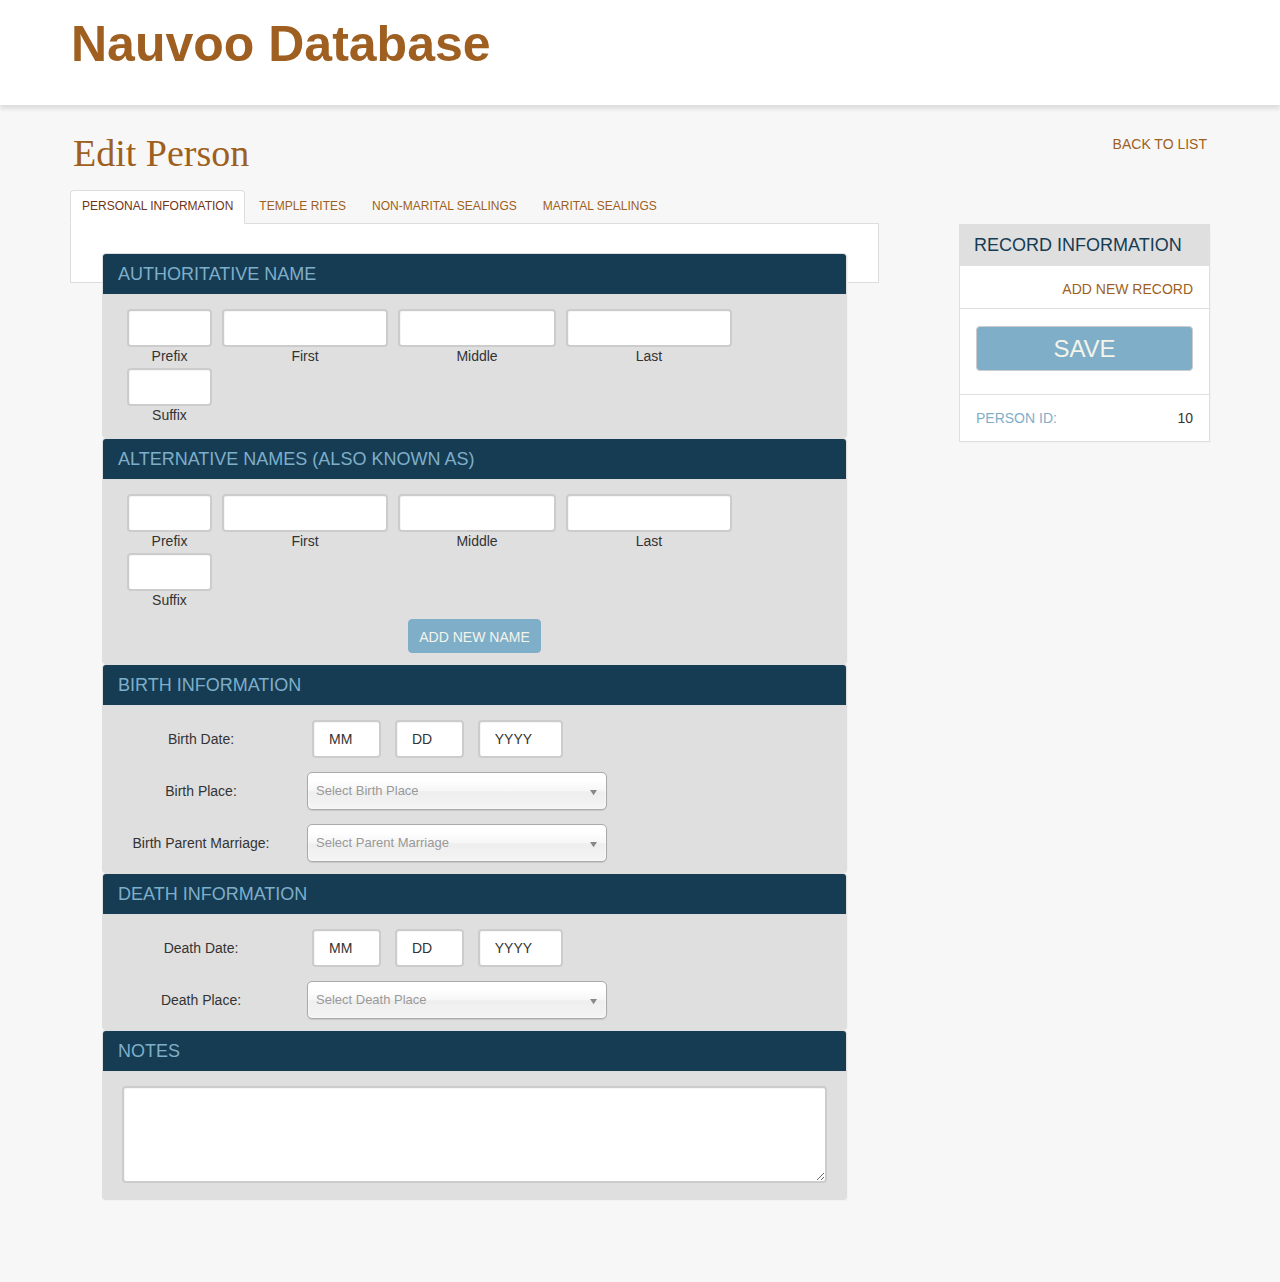
==== prototype/data_entry/index.html @ eecdfeda "Features and Housekeeping" ====
<!DOCTYPE html>
<html>
<head>
    <title>Nauvoo - Edit Entry</title>
	<meta http-equiv="Content-Type" content="text/html; charset=utf-8">
	<meta name="viewport" content="width=device-width, initial-scale=1.0">
	<link href="css/bootstrap.css" rel="stylesheet" media="screen">
	<link href="css/form.css" rel="stylesheet" media="screen">
	<link href="css/jquery.fancybox.css" rel="stylesheet" media="screen">
	<link rel="stylesheet" type="text/css" href="css/styles.css" media="all">
</head>
<body>
    <div id="wrapper">
		<header>
			<div class="container">
                <strong class="logo"><a href="/">Nauvoo Database</a></strong>
			</div><!-- container -->
		</header><!-- header -->
		<div class="main-area container">
			<div class="page-header page-header-01">
				<div class="frame">
					<div class="clearfix">
						<a href="#" class="back-link">Back to List</a>
					</div>
				</div><!-- frame -->
				<h1>Edit Person</h1>
			</div><!-- page-header -->
			<div class="alert alert-01 alert-success" style="display: none">
				<p>Successfully saved!</p>
			</div><!-- end alert -->
			<div class="clearfix">
				<form id="nauvoo_form" action="#">
                    <fieldset>
                        <!-- This is the sidebar -->
						<aside id="aside">
							<h2 class="visible-md visible-lg">Record Information</h2>
							<div class="box">
								<a href="#" data-toggle="modal" data-target="#add-new" class="add-new">Add New record</a>
							</div><!-- box -->
							<div class="box">
								<button id="button-record-save" class="btn btn-success btn-save ie-fix"><span>Save</span></button>
							</div><!-- box -->
							<div class="details-bar">
								<a href="#" data-toggle="dropdown" class="open-close"></a>
								<div class="drop dropdown-menu" role="menu">
									<div class="info-box">
										<dl>
                                            <dt class="visible-md visible-lg">Person ID:</dt><dd class="visible-md visible-lg">10</dd>
										</dl>
									</div><!-- info-box -->
								</div>
							</div><!-- details-bar -->
						</aside><!-- aside -->
						<section class="tabs">
							<ul class="nav nav-tabs">
                                <li class="active"><a href="#tab-01" data-toggle="tab">Personal Information</a></li>
								<li><a href="#tab-02" data-toggle="tab">Temple Rites</a></li>
								<li><a href="#tab-03" data-toggle="tab">Non-Marital Sealings</a></li>
								<li><a href="#tab-04" data-toggle="tab">Marital Sealings</a></li>
							</ul><!-- nav-tabs -->
                            <div class="tab-content">
                                <!-- Personal Information -->
								<div class="tab-pane active" id="tab-01">
									<section class="section">
										<div class="heading">
											<h2>Authoritative Name</h2>
										</div>
										<div class="form-area">
											<div class="row-area">
                                                    <input type="hidden" class="form-control" value="" id="1nameid" name="1nameid">
													<div class="frame">
                                                        <input type="text" class="form-control" value="" id="1prefix" name="1prefix" size="4">
                                                        <label for="1prefix">Prefix</label>
													</div>
													<div class="frame">
                                                        <input type="text" class="form-control" value="" id="1first" name="1first" size="14">
                                                        <label for="1first">First</label>
													</div>
													<div class="frame">
                                                        <input type="text" class="form-control" value="" id="1middle" name="1middle" size="13">
                                                        <label for="1middle">Middle</label>
													</div>
													<div class="frame">
                                                        <input type="text" class="form-control" value="" id="1last" name="1last" size="14">
                                                        <label for="1last">Last</label>
													</div>
													<div class="frame">
                                                        <input type="text" class="form-control" value="" id="1suffix" name="1suffix" size="4">
                                                        <label for="1suffix">Suffix</label>
													</div>
											</div><!-- row-area -->
										</div><!-- form-area -->
									</section><!-- section -->
									<section class="section">
										<div class="heading">
											<h2>Alternative Names (Also Known As)</h2>
										</div>
										<div class="form-area" id="alternative-names">
											<div class="row-area">
                                                    <input type="hidden" class="form-control" value="" id="2nameid" name="2nameid">
													<div class="frame">
                                                        <input type="text" class="form-control" value="" id="2prefix" name="2prefix" size="4">
                                                        <label for="2prefix">Prefix</label>
													</div>
													<div class="frame">
                                                        <input type="text" class="form-control" value="" id="2first" name="2first" size="14">
                                                        <label for="2first">First</label>
													</div>
													<div class="frame">
                                                        <input type="text" class="form-control" value="" id="2middle" name="2middle" size="13">
                                                        <label for="2middle">Middle</label>
													</div>
													<div class="frame">
                                                        <input type="text" class="form-control" value="" id="2last" name="2last" size="14">
                                                        <label for="2last">Last</label>
													</div>
													<div class="frame">
                                                        <input type="text" class="form-control" value="" id="2suffix" name="2suffix" size="4">
                                                        <label for="2suffix">Suffix</label>
													</div>
											</div><!-- row-area -->
										</div><!-- form-area -->
										<div class="form-area">
                                            <div class="row-area">
                                                <button id="button-add-name" class="btn btn-success btn-save ie-fix"><span>Add New Name</span></button>
											</div><!-- row-area -->
										</div><!-- form-area -->
									</section><!-- section -->
									<section class="section">
										<div class="heading">
											<h2>Birth Information</h2>
                                        </div>
                                        <div class="form-area">
                                            <div class="row-area">
                                                <div class="col-area">
                                                    <div class="frame">
                                                        <label class="fixed">Birth Date:</label>
                                                        <input type="text" class="form-control" value="MM" name="birthmonth" size="2">
                                                        <input type="text" class="form-control" value="DD" name="birthday" size="2">
                                                        <input type="text" class="form-control" value="YYYY" name="birthyear" size="4">
                                                    </div>
                                                </div>
                                            </div>
                                            <div class="row-area">
                                                <div class="col-area">
                                                    <div class="frame">
                                                        <label class="fixed" for="bpid">Birth Place:</label>
                                                        <select data-placeholder="Select Birth Place" class="form-control" id="bpid" name="bpid">
                                                            <option value=""></option>
															<option value="15">Nauvoo, ILL</option>
														</select>
                                                    </div>
                                                </div>
                                            </div>
                                            <div class="row-area">
                                                <div class="col-area">
                                                    <div class="frame">
                                                        <label class="fixed" for="bpmarriage">Birth Parent Marriage:</label>
                                                        <select data-placeholder="Select Parent Marriage" class="form-control" id="bpmarriage" name="bpmarriage">
                                                            <option value=""></option>
															<option value="15">Brigham Young and Miriam Works (civil, 18xx-MM-DD)</option>
															<option value="15">Brigham Young and Mary Angell  (eternal, 18xx-MM-DD)</option>
														</select>
                                                    </div>
                                                </div>
                                            </div>
										</div>
									</section><!-- section -->
									<section class="section">
										<div class="heading">
											<h2>Death Information</h2>
										</div>
                                        <div class="form-area">
                                            <div class="row-area">
                                                <div class="col-area">
                                                    <div class="frame">
                                                        <label class="fixed">Death Date:</label>
                                                        <input type="text" class="form-control" value="MM" name="deathmonth" size="2">
                                                        <input type="text" class="form-control" value="DD" name="deathday" size="2">
                                                        <input type="text" class="form-control" value="YYYY" name="deathyear" size="4">
                                                    </div>
                                                </div>
                                            </div>
                                            <div class="row-area">
                                                <div class="col-area">
                                                    <div class="frame">
                                                        <label class="fixed" for="dpid">Death Place:</label>
                                                        <select data-placeholder="Select Death Place" class="form-control" id="dpid" name="dpid">
                                                            <option value=""></option>
															<option value="15">Nauvoo, ILL</option>
														</select>
                                                    </div>
                                                </div>
                                            </div>
									</section><!-- section -->
									<section class="section">
										<div class="heading">
											<h2>Notes</h2>
										</div>
										<div class="notes">
											<textarea class="form-control" cols="1" rows="1"></textarea>
										</div>
									</section><!-- section -->
                                </div><!-- tab-01 -->
                                <!-- Temple Rites -->
								<div class="tab-pane" id="tab-02">
									<section class="section">
										<div class="heading">
											<h2>Temple Rites Information</h2>
										</div>
										<div>
                                            Temple Rites form here.
										</div><!-- info-form -->
									</section><!-- section -->
									<section class="section">
										<div class="heading">
											<h2>Notes</h2>
										</div>
										<div class="notes">
											<textarea class="form-control" cols="1" rows="1"></textarea>
										</div>
									</section><!-- section -->
                                </div><!-- tab-02 -->
                                <!-- Non-Marital Sealings -->
								<div class="tab-pane" id="tab-03">
									<section class="section">
										<div class="heading">
											<h2>Non-Marital Sealing Information</h2>
										</div>
                                        <div>
                                            Non-Marital Sealings form here.
										</div><!-- info-form -->
									</section><!-- section -->
									<section class="section">
										<div class="heading">
											<h2>Notes</h2>
										</div>
										<div class="notes">
											<textarea class="form-control" cols="1" rows="1"></textarea>
										</div>
									</section><!-- section -->
								</div>
								<div class="tab-pane" id="tab-04">
									<section class="section">
										<div class="heading">
											<h2>Marital Sealing Information</h2>
										</div>
										<div>
                                            Marital Sealings form here.
										</div><!-- info-form -->
									</section><!-- section -->
									<section class="section">
										<div class="heading">
											<h2>Notes</h2>
										</div>
										<div class="notes">
											<textarea class="form-control" cols="1" rows="1"></textarea>
										</div>
									</section><!-- section -->
                                </div>
						</section><!-- tabs -->
					</fieldset>
				</form>
			</div>
		</div><!-- main-area -->
	</div><!-- wrapper -->
    <div style="display:none;"><div id="name-entry-hidden">
        <div class="row-area">
            <input type="hidden" class="form-control" value="NEW" id="ZZnameid" name="ZZnameid">
            <div class="frame">
                <input type="text" class="form-control" value="" id="ZZprefix" name="ZZprefix" size="4">
                <label for="ZZprefix">Prefix</label>
            </div>
            <div class="frame">
                <input type="text" class="form-control" value="" id="ZZfirst" name="ZZfirst" size="14">
                <label for="ZZfirst">First</label>
            </div>
            <div class="frame">
                <input type="text" class="form-control" value="" id="ZZmiddle" name="ZZmiddle" size="13">
                <label for="ZZmiddle">Middle</label>
            </div>
            <div class="frame">
                <input type="text" class="form-control" value="" id="ZZlast" name="ZZlast" size="14">
                <label for="ZZlast">Last</label>
            </div>
            <div class="frame">
                <input type="text" class="form-control" value="" id="ZZsuffix" name="ZZsuffix" size="4">
                <label for="ZZsuffix">Suffix</label>
            </div>
        </div><!-- row-area -->
    </div></div>
	<script type="text/javascript" src="js/jquery-1-10-2-min.js"></script>
	<script type="text/javascript" src="js/chosen.jquery.js"></script>
    <script type="text/javascript" src="js/bootstrap.min.js"></script>
    <script type="text/javascript" src="js/custom-form.js"></script>
    <script type="text/javascript" src="js/custom-form.scrollable.js"></script>
    <script type="text/javascript" src="js/custom-form.file.js"></script>
    <script type="text/javascript" src="js/jquery.mousewheel-3.0.6.pack.js"></script>
    <script type="text/javascript" src="js/jquery.fancybox.pack.js"></script>
    <script type="text/javascript" src="js/scripts.js"></script>
    <script type="text/javascript">
        customForm.customForms.replaceAll();
    </script>
</body>
</html>
---- prototype/data_entry/css/form.css ----
/* custom forms styles */
.customForm-hidden {
	display: block !important;
	position: absolute !important;
	left:-9999px !important;
}
/* custom select styles */
.select-area {
	background:#fff;
	position: relative;
	margin:0 0 28px;
	height: 34px;
	width:auto !important;
	border:1px solid #ccc;
	-webkit-border-radius:4px;
	-moz-border-radius:4px;
	border-radius:4px;
}
.select-area .select-opener {
	position: absolute;
	z-index: 3;
	top: -1px;
	right: -1px;
	width: 26px;
	height: 34px;
	border:1px solid #ccc;
	-webkit-border-radius:0 4px 4px 0;
	-moz-border-radius:0 4px 4px 0;
	border-radius:0 4px 4px 0;
	background:#fff url(../images/arrow-08.png) no-repeat 50% 50%;
}
.select-area:hover .select-opener {
	background-color:#92b7b1;
	border-color:#adadad;
}
.select-area .left {
	display:none;
}
.select-area .center {
	white-space: nowrap;
	position: relative;
	font-size:14px;
	line-height:18px;
	cursor: default;
	display: block;
	padding: 7px 35px 7px 15px;
	color:#333;
	z-index: 2;
	overflow:hidden;
}
.select-area .center img {
	margin: 5px 5px 0 0;
	position: relative;
	float: left;
}
.options-overflow div.drop-list {
	overflow: auto;
}
.options-hidden {
	position: absolute !important;
	top: -9999px !important;
	left: -9999px !important;
}
.select-options {
	z-index: 3000;
	position: absolute;
	padding:1px 0 0;
}
.select-options .drop-holder {
	border: 1px solid #c7c7c7;
	height: 1%;
	-webkit-border-radius:4px;
	-moz-border-radius:4px;
	border-radius:4px;
	background:#fff;
	padding:9px 0;
	-webkit-box-shadow:6px 9px 9px rgba(0, 0, 0, 0.13);
	-moz-box-shadow:6px 9px 9px rgba(0, 0, 0, 0.13);
	box-shadow:6px 9px 9px rgba(0, 0, 0, 0.13);
}
.select-options div.drop-list {
	width: 100%;
}
.select-options ul {
	overflow: hidden;
	list-style: none;
	width: 100%;
	padding: 0;
	margin: 0;
	font:14px/18px 'opensans-regular', Helvetica, sans-serif;
}
.select-options ul li {
	overflow: hidden;
	float: left;
	width: 100%;
}
.select-options ul a {
	text-decoration: none;
	cursor: default;
	color: #333;
	display: block;
	overflow: hidden;
	height: 1%;
	padding: 4px 15px;
}
.select-options ul a span {
	cursor: default;
	float: left;
}
.select-options .item-selected a {
	text-decoration: none;
	background: #92b7b1;
	background: url([data-uri]);
	background: -moz-linear-gradient(top,  #92b7b1 0%, #84A6A0 100%);
	background: -webkit-gradient(linear, left top, left bottom, color-stop(0%,#92b7b1), color-stop(100%,#84A6A0));
	background: -webkit-linear-gradient(top,  #92b7b1 0%,#84A6A0 100%);
	background: -o-linear-gradient(top,  #92b7b1 0%,#84A6A0 100%);
	background: -ms-linear-gradient(top,  #92b7b1 0%,#84A6A0 100%);
	background: linear-gradient(to bottom,  #92b7b1 0%,#84A6A0 100%);
	color: #fff;
}
.select-options ul a:hover {
	text-decoration: none;
}
.select-options ul a:focus {
	outline: none;
}
.select-options .optgroup strong{
	cursor: default;
	display: block;
	width: 100%;
}
.select-options .optgroup strong em {
	display: block;
	padding: 5px;
	height: 1%;
}
.select-options .optgroup ul a {
	padding-left: 20px;
}
.select-options img {
	margin: 2px 3px 0 0;
	float: left;
	border: 0;
}
.select-focus .select-opener {
	background-color:#92b7b1;
	border-color:#adadad;
	-webkit-box-shadow:inset 0 3px 3px rgba(0, 0, 0, 0.18);
	-moz-box-shadow:inset 0 3px 3px rgba(0, 0, 0, 0.18);
	box-shadow:inset 0 3px 3px rgba(0, 0, 0, 0.18);
}
/* custom scroll styles */
.scrollable-area-wrapper {
	position: relative;
	overflow: hidden;
}
.scrollable-area-wrapper .vscrollbar {
	position: absolute;
	cursor: default;
	height: 100%;
	width: 7px;
	top: 0;
	right: 0;
	z-index: 100;
}
.scrollable-area-wrapper .scrollable-fake {
	overflow: hidden;
	position: relative;
}
.scrollable-area-wrapper .vscroll-up,
.scrollable-area-wrapper .vscroll-down {
	display:none;
}
.scrollable-area-wrapper .vscroll-line {
	position: relative;
	width: 100%;
}
.scrollable-area-wrapper .vscroll-down {
	background-position: -20px 0;
	top: auto;
	bottom: 0;
}
.scrollable-area-wrapper .vscroll-slider {
	background:#dfdfdf;
	position: absolute;
	overflow: hidden;
	width: 7px;
	-webkit-border-radius:4px;
	-moz-border-radius:4px;
	border-radius:4px;
}
.scrollable-area-wrapper .scroll-bar-top,
.scrollable-area-wrapper .scroll-bar-bottom {
	display:none;
}
.scrollable-area-wrapper .scroll-bar-bottom {
	background-position: -20px 100%;
	top: auto;
	bottom: 0;
}
/* custom input type file */
.file-area {
	position: relative;
	line-height: 34px;
	overflow: hidden;
	float:none;
	clear: both;
	height: 34px;
	margin:0 0 27px;
}
.file-area .customForm-wrap {
	position: relative;
	overflow: hidden;
	height: 34px;
	width: 0;
	margin: 0 0 -34px;
	z-index: 100;
	font-size: 0;
	line-height: 0;
	float:left;
	width:100% !important;
}
.file-area .customForm-input-wrapper {
	position: relative;
	overflow: hidden;
	height: 34px;
	float: left;
}
.file-area .customForm-fake-input {
	-webkit-border-radius:4px 0 0 4px;
	-moz-border-radius:4px 0 0 4px;
	border-radius:4px 0 0 4px;
	height:34px;
	font-size:14px;
	line-height:18px;
	padding:8px 15px;
	color:#000;
	-webkit-box-shadow:inset 1px 1px 0 #f5f5f5;
	-moz-box-shadow:inset 1px 1px 0 #f5f5f5;
	box-shadow:inset 1px 1px 0 #f5f5f5;
	position:relative;
	white-space: nowrap;
	float: left;
	width:244px;
	background:#fff;
	margin:0;
	border:1px solid #ccc;
	text-align:left;
}
.file-area .customForm-fake-input em {
	font-style:normal;
}
.file-area .customForm-upload-button {
	float:right;
	border:solid #ccc;
	border-width:1px 1px 1px 0;
	background:#ececec;
	border-radius:0 4px 4px 0;
	height:34px;
	padding:7px 12px;
	font:14px/18px 'proximanovacond-bold', sans-serif;
	color:#5b6e71;
	text-transform:uppercase;
	width:72px;
	text-decoration:none !important;
}
.file-input-opacity {
	z-index: 100;
	position: absolute;
	height: 31px;
	line-height: 31px;
}
---- prototype/data_entry/css/styles.css ----
body {
	min-width:320px;
	line-height:22px;
	height:100%;
	background:#153c53;
}
.secondary-page .wrapper-area,
.home-page .wrapper-area {
	background:#fff;
	overflow:hidden;
}
html {
	height:100%;
}
a {color:#9e5f20;}
a:active,
a:focus,
a:hover {
	text-decoration:none;
	color:#713516;
	outline:0;
}
.btn {
	-webkit-border-radius:4px;
	-moz-border-radius:4px;
	border-radius:4px;
	color:#153c53;
	text-transform:uppercase;
	font:14px/18px 'proximanovacond-bold', Helvetica, sans-serif;
	padding:8px 10px 6px;
	min-width:71px;
	text-align:center;
	position:relative;
}
.btn:focus,
.btn:active,
.btn:hover {color:#153c53;}
.btn:focus,
.btn:active {
	-webkit-box-shadow:inset 0 3px 3px rgba(0, 0, 0, 0.18);
	-moz-box-shadow:inset 0 3px 3px rgba(0, 0, 0, 0.18);
	box-shadow:inset 0 3px 3px rgba(0, 0, 0, 0.18);
	background-color:#e2e2e0;
	border:0;
	padding:9px 11px 7px;
}
.btn-default:hover {background-color:#e2e2e0;}
.btn-default:focus,
.btn-default:active {
	padding:8px 10px 6px;
	border:1px solid #ccc;
}
.btn-primary {
	background-color:#e2e2e0;
	border-color:#ccc;
}
.btn-primary:focus,
.btn-primary:active,
.btn-primary:hover {
	background-color:#ccc;
	border-color:#ccc;
}
.btn-success {
	background-color:#7faec9;
	border-color:#7faec9;
	color:#f4f4eb;
}
.btn-success:focus,
.btn-success:active,
.btn-success:hover {
	background-color:#25698f;
	border-color:#25698f;
	color:#f4f4eb;
}
.btn-info {
	background-color:#153c53;
	border-color:#153c53;
	color:#f4f4eb;
}
.btn-info:focus,
.btn-info:active,
.btn-info:hover {
	background-color:#49585a;
	border-color:#49585a;
	color:#f4f4eb;
}
.btn-warning {
	background-color:#9e5f20;
	border-color:#9e5f20;
	color:#f4f4eb;
}
.btn-warning:focus,
.btn-warning:active,
.btn-warning:hover {
	background-color:#804d1a;
	border-color:#804d1a;
	color:#f4f4eb;
}
h1 {
	font:38px/42px 'chaparralpro-boldit', Times, serif;
	color:#9e5f20;
	margin:0 0 10px;
}
h2 {
	font:24px/28px 'chaparralpro-boldit', Times, serif;
	color:#153c53;
	margin:0 0 10px;
}
h3 {
	font:18px/22px 'proximanovacond-bold', Helvetica, sans-serif;
	color:#7faec9;
	margin:0 0 10px;
}
h4 {
	font:14px/18px 'proximanovacond-bold', Helvetica, sans-serif;
	color:#7faec9;
	margin:0 0 10px;
}
/* header */
header {
	padding:28px 0 17px;
	background:#fff;
	position:relative;
	z-index:10;
}
header .logo {
	float:left;
	height:70px;
	overflow:hidden;
	font-size: 50px;
    font-family: Helvetica, sans-serif;
    margin:0 0 0 0px;
    padding-top: 15px;
}
header .logo a {
	display:block;
	height:100%;
}
header nav {
	float:right;
	padding:20px 0 0;
}
header nav ul {
	margin:0 -45px 0 0;
	padding:0;
	list-style:none;
	float:left;
	font:17px/21px 'proximanovacond-semibold', Helvetica, sans-serif;
	text-transform:uppercase;
}
header nav ul li {
	float:left;
	padding:4px 46px 4px 42px;
	position:relative;
}
header nav ul a {float:left;}
header nav ul li:first-child {
	background:none;
	padding-left:0;
}
/* end header */
#main {
	padding-bottom:9px;
	padding-top:14px;
}
/* content */
#content {
	float:left;
	width:809px;
}
.feature {
	background:#e2e2e0;
	padding:21px 19px 19px;
	margin:0 19px 28px 0;
}
.feature:after {
	content:'';
	display:block;
	clear:both;
}
.feature img {
	float:left;
	margin-right: 20px;
	width:350px;
}
.feature .block {
	padding:1px 10px 0 0;

}
.feature .title {
	padding:0 0 23px;
	margin:0 -49px -7px 0;
	color:#f4f4eb;
}
.feature .frame {
	font: 30px/30px 'chaparralpro-italic', Times, serif !important;
	color: #f4f4eb !important;
	background:#867a74 !important;
	padding:13px 38px 10px 18px !important;
	-webkit-box-shadow:-3px 2px 5px rgba(0, 0, 0, 0.27) !important;
	-moz-box-shadow:-3px 2px 5px rgba(0, 0, 0, 0.27) !important;
	box-shadow:-3px 2px 5px rgba(0, 0, 0, 0.27) !important;
}
.feature .block p {margin:0 0 19px;}
.feature .block .btn {
	border-color:#ccc;
	min-width:101px;
}
.featurettes {
	font-size:14px;
	line-height:18px;
}
.featurettes a {
	color:#333;
	display:block;
	text-decoration:none !important;
}
.featurettes img {
	display:block;
	width:251;
	height: auto;
	margin:0 0 13px;

}
.featurettes h3 {
	font:14px/20px 'proximanovacond-bold', Helvetica, sans-serif;
	color:#9e5f20;
	text-transform:uppercase;
	margin:0 0 7px;
	border-bottom:3px solid #af5a1c;
	padding:0 0 2px;
}
.featurettes a:hover h3 {
	color:#713516;
}
.featurettes p {margin:0;}
/* end content */
/* sidebar */
#sidebar {
	float:right;
	width:251px;
}
.signed {
	background:#7faec9;
	padding:19px 20px 15px;
	margin:0 0 17px;
	min-height:218px;
}
#sidebar h3 {
	font:24px/28px 'chaparralpro-italic', Times, serif;
	color:#153c53;
	margin:0 0 13px;
	border-bottom:3px solid #153c53;
	padding:0 0 2px;
}
.sign-out .text {
	display:block;
	width:100%;
	border:1px solid #ccc;
	background:#fff;
	height:38px;
	font:14px/18px 'proximanovacond-regular', Helvetica, sans-serif;
	color:#999;
	padding:10px 13px;
	margin:0 0 14px;
}
.sign-out .password {position:relative;}
.sign-out .input-placeholder-text {
	left:14px;
	top:11px;
	font:14px/18px 'proximanovacond-regular', Helvetica, sans-serif;
	color:#999;
}
.signed .btn {
	min-width:101px;
	float:right;
	height:34px;
}
.signed .btn:hover {
	background:#153c53;
	color:#f4f4eb;
	border:1px solid #ccc;
	padding: 8px 10px 6px;
}
.sign-in {
	display:none;
	margin:-6px 0 -3px;
}
.sign-in .links {
	margin:-2px 0 12px;
	padding:8px 17px;
	list-style:none;
	background:#fff;
	-webkit-border-radius:3px;
	-moz-border-radius:3px;
	border-radius:3px;
	text-transform:uppercase;
	font:14px/19px 'proximanovacond-semibold', Helvetica, sans-serif;
}
.sign-in .links li {padding:5px 0;}
.sign-in .links a {text-decoration:underline;}
#sidebar .block {
	background:#e2e2e0;
	padding:22px 20px 19px;
}
.facebook-feed {
	font:12px/14px 'proximanovacond-semibold', Helvetica, sans-serif;
	padding:4px 0 0;
}
.facebook-feed ul {
	margin:0;
	padding:0;
	list-style:none;
}
.facebook-feed ul li {
	padding:0 5px 9px 46px;
	position:relative;
}
.facebook-feed .img {
	position:absolute;
	left:3px;
	top:1px;
	width:auto;
}
.facebook-feed .ttl {
	display:block;
	text-transform:uppercase;
	color:#713516;
	margin:0 0 1px;
	font-family:'proximanovacond-bold', Helvetica, sans-serif;
}
.facebook-feed p {margin:0 0 12px;}
.facebook-feed img {
	vertical-align:top;
	width:100%;
}
.socials {
	float:right;
	margin:0;
	padding:0 0 25px;
	list-style:none;
}
.socials li {
	float:left;
	padding:0 0 0 7px;
}
.socials a {
	float:left;
	width:40px;
	height:40px;
	text-indent:-9999px;
	overflow:hidden;
}
.socials a:hover {background-position:0 -61px;}
.socials .twitter {background-position:-46px -21px;}
.socials .twitter:hover {background-position:-46px -61px;}
/* end sidebar */
/* footer */
footer {
	background:#153c53;
	padding:28px 0 21px;
	text-align:center;
	font-size:12px;
	line-height:16px;
	color:#f4f4eb;
}
footer .logos {
	margin:0;
	padding:0 25px 12px 0;
	list-style:none;
}
footer .logos li {
	display:inline-block;
	padding:0 29px 0 30px;
}
footer .logos a {
	vertical-align: middle;
	display: table-cell;
}
footer .logos span {
	display:table;
	height:48px;
}
footer .copy {margin:0;}
/* end footer */
/* secondary */
header nav ul .login a {
	color:#153c53;
	text-decoration:underline;
}
header nav ul .login a:focus,
header nav ul .login a:active,
header nav ul .login a:hover {color:#7faec9;}
.secondary-page nav ul {margin-right:-33px;}
.secondary-page nav ul li {padding:4px 23px 4px 41px;}
header nav ul .login.hide {display:none;}
.visual {
	margin:26px 0 33px;
	padding:0 0 0 9px;
	position:relative;
	overflow:hidden;
}
.visual img {vertical-align:top;}
.visual h1 {
	font:30px/34px 'chaparralpro-italic', Times, serif;
	color:#f4f4eb;
	margin:0;
	position:absolute;
	left:0;
	top:18px;
	padding:0 0 11px;
	letter-spacing:1px;
}
.visual h1 span {
	float:left;
	padding:16px 53px 16px 42px;
	background:#153c53;
	-webkit-box-shadow:2px 3px 5px rgba(0, 0, 0, 0.38), inset 0 0 16px rgba(0, 0, 0, 0.35);
	-moz-box-shadow:2px 3px 5px rgba(0, 0, 0, 0.38), inset 0 0 16px rgba(0, 0, 0, 0.35);
	box-shadow:2px 3px 5px rgba(0, 0, 0, 0.38), inset 0 0 16px rgba(0, 0, 0, 0.35);
}
.partners img {
	top: 50px !important;
}
.partners li {
	min-height: 250px;
}
.sponsors {
	padding:0 93px;
	margin:0 0 -4px;
	list-style:none;
	line-height:23px;
}
.white {
	color: #ffffff;
}
.white:hover {
	color: #c2c2c2;
}
.article {
	padding: 0 12%;
}

.article img {
	float: left;
	margin: 5px 20px 0 0;
}
.page {
	padding: 0 12%;
}
.page img {
	/*width: 100%;*/
	max-width:325px;
}
.page img.left-aligned {
	float: left;
	margin: 5px 20px 10px 0;
}
.page img.right-aligned {
	float: right;
	margin: 5px 0 10px 20px;
}
.page p {
	margin-bottom: 30px;
}
.page ul {
	margin: 0 !important;
	padding: 0;
}
.page li {
	list-style-type: none;
	margin-bottom: 15px;
}
.page h2 {
	color: #9e5f20;
	margin-bottom: 0;
	margin-top: 50px;
}
.page hr {
	color: #713516;
	/*border: none;*/
	margin: 5px 0 15px 0;
}
.team-header {
	font-family:'chaparralpro-italic';
	color: #153c53;
	font-size: 26px;
	line-height: 30px;
}
.page li h3 {
	text-transform: uppercase;
	margin-bottom: 0;
}
.sponsors li {
	border-top:2px solid #ebebeb;
	padding:24px 0 24px 275px;
	position:relative;
}
.sponsors li:first-child {border:0;}
.sponsors .logo {
	position:absolute;
	top:50%;
	left:0;
	margin:-28px 0 0;
}
.sponsors .article-img {
	position: absolute;
	top: 25px;
	left: 0;
	margin-right: 30px;
	max-width: 250px;
}
.sponsors p {margin:0;}
.sponsors h2 {
	color: #9e5f20;
}
.sponsors p a {
	color: #153c53;
	text-transform: uppercase;
	font-family:'proximanovacond-bold';
	font-size: 14px;
	padding-left: 5px;
	text-decoration: underline;
}
.sponsors .logo-02 {
	left:12px;
	margin:-24px 0 0;
}
.sponsors .logo-03 {
	left:10px;
	margin:-30px 0 0;
}
.sponsors .logo-04 {
	left:6px;
	margin:-18px 0 0;
}
header nav .login-drop {
	padding:18px 0 0;
	width:251px;
	right:0;
	text-transform:none;
	position:absolute;
	top:100%;
	margin:8px 0 0;
}
header nav .login-drop .sign-out {
	background:#7faec9;
	padding:23px 20px 15px;
}
.login-drop .sign-out .btn {
	min-width:101px;
	float:right;
	height:34px;
}
.login-drop .sign-out .btn:hover {
	background:#153c53;
	color:#f4f4eb;
	border:1px solid #ccc;
	padding: 8px 10px 6px;
}
/* end secondary */
/* edit-user */
#wrapper {
	overflow:hidden;
	background:#f7f7f7;
}
.top-bar {
	background:#153c53;
	position:relative;
	z-index:20;
}
.top-bar .user {
	float:right;
	padding:0 0 0 15px;
	color:#e2e2e0;
	text-transform:uppercase;
	text-align:right;
	font:12px/16px 'proximanovacond-bold', Helvetica, sans-serif;
	margin:0 0 0 27px;
}
.top-bar .user span {
	float:left;
	height:32px;
	background:#9e5f20;
	padding:8px 9928px 8px 20px;
	min-width:144px;
	margin:0 -9929px 0 0;
}
.top-bar .links {
	margin:0;
	padding:8px 0 0;
	list-style:none;
	float:right;
	font:12px/16px 'proximanovacond-bold', Helvetica, sans-serif;
	text-transform:uppercase;
}
.top-bar .links li {
	float:left;
	padding:0 0 0 34px;
}
.top-bar .links a {color:#e2e2e0;}
.top-bar .links .active a,
.top-bar .links a:focus,
.top-bar .links a:active,
.top-bar .links a:hover {
	text-decoration:underline;
	color:#e2e2e0;
}
#wrapper header {
	-webkit-box-shadow:0 4px 4px rgba(0, 0, 0, 0.1);
	-moz-box-shadow:0 4px 4px rgba(0, 0, 0, 0.1);
	box-shadow:0 4px 4px rgba(0, 0, 0, 0.1);
	padding:18px 0 17px;
}
#wrapper header .logo {margin-left:1px;}
#wrapper header nav ul a {color:#153c53;}
#wrapper header nav > ul > li:hover > a {
	padding-bottom:10px;
	margin-bottom:-10px;
	color:#9e5f20;
}
#wrapper header nav > ul > li:hover > a.arrow {
}
#wrapper header nav {overflow:visible;}
#wrapper header nav > ul > li:hover {
	position:relative;
	padding-bottom:19px !important;
	margin-bottom:-19px !important;
}
#wrapper header nav .dropdown-menu {
	top:100%;
	border-color:#c7c7c7;
	-webkit-border-radius:8px;
	-moz-border-radius:8px;
	border-radius:8px;
	width:386px;
	padding:11px 10px 9px;
	display:none !important;
	margin:0;
}
#wrapper header nav > ul > li:hover .dropdown-menu {
	display:block !important;
}
#wrapper header nav .dropdown-menu ul {
	float:left;
	width:90px;
	margin:0 0 0 37px;
	padding:0;
	font:14px/19px 'proximanovacond-regular', Helvetica, sans-serif;
	text-transform:none;
}
#wrapper header nav .dropdown-menu ul:first-child {margin-left:20px;}
#wrapper header nav .dropdown-menu ul li {
	float:none;
	padding:6px 0;
	background:none;
}
#wrapper header nav .dropdown-menu ul a {
	float:none;
	color:#333;
	background:none;
}
#wrapper header nav .dropdown-menu ul a:hover {text-decoration:underline;}
#wrapper header nav .dropdown-menu.drop-2 {width:233px;}
#wrapper header nav .dropdown-menu.drop-2 ul {
	margin-left:29px;
	width:76px;
}
#wrapper header nav .dropdown-menu.drop-3 {
	left:auto;
	right:25px;
	width:241px;
}
#wrapper header nav .dropdown-menu.drop-3 ul {margin-left:18px;}
.main-area {
	padding-top:51px;
	padding-bottom:82px;
}
.page-header {
	border:0;
	margin:0 0 11px;
	padding:0;
}
.page-header:after {
	content:'';
	display:block;
	clear:both;
}
.page-header h1 {
	margin:0 0 0 3px;
	font:38px/42px 'chaparralpro-boldit', Times, serif;
	color:#9e5f20;
	overflow:hidden;
}
.back-link {
	float:right;
	font:14px/18px 'proximanovacond-bold', Helvetica, sans-serif;
	text-transform:uppercase;
	padding:0 0 0 26px;
	margin:6px 0 0;
}
.back-link:hover {
	background-position:-205px -59px;
}
.edit-user {
	border:1px solid #ddd;
	background:#fff;
	padding:50px 70px 45px;
	-webkit-border-radius:5px;
	-moz-border-radius:5px;
	border-radius:5px;
	position:relative;
}
.edit-user .col-left {
	float:left;
	width:369px;
	padding-bottom:47px;
}
.edit-user label {
	display:block;
	color:#153c53;
	font:14px/18px 'opensans-bold', Helvetica, sans-serif;
	margin:0 0 4px;
}
.form-control {
	-webkit-border-radius:4px;
	-moz-border-radius:4px;
	border-radius:4px;
	height:38px;
	font-size:14px;
	line-height:18px;
	padding:10px 15px;
	color:#333;
	-webkit-box-shadow:inset 1px 1px 0 #f5f5f5;
	-moz-box-shadow:inset 1px 1px 0 #f5f5f5;
	box-shadow:inset 1px 1px 0 #f5f5f5;
	position:relative;
	border-width: 2px;
}
.chosen-container {
	margin:0 0 20px;
}
.form-control:focus {
	-webkit-box-shadow:inset 1px 1px 0 #f5f5f5, 0 0 4px rgba(146, 183, 177, 0.55);
	-moz-box-shadow:inset 1px 1px 0 #f5f5f5, 0 0 4px rgba(146, 183, 177, 0.55);
	box-shadow:inset 1px 1px 0 #f5f5f5, 0 0 4px rgba(146, 183, 177, 0.55);
	border-color:#7faec9;
	border-width: 2px;
}
.edit-user .password {position:relative;}
.edit-user .input-placeholder-text {
	font-size:14px;
	line-height:18px;
	left:17px;
	top:11px;
	color:#000;
	z-index:10;
}
.edit-user .col-right {
	float:right;
	width:428px;
	margin:3px -8px 0 0;
	padding-bottom:2px;
}
.edit-user .block {
	border:1px solid #ddd;
	background:#fff;
	-webkit-border-radius:5px;
	-moz-border-radius:5px;
	border-radius:5px;
	padding:0 28px 1px;
	margin:0 0 45px;
	-webkit-box-shadow:1px 1px 0 #f2f2f2;
	-moz-box-shadow:1px 1px 0 #f2f2f2;
	box-shadow:1px 1px 0 #f2f2f2;
	position:relative;
}
.edit-user .block .heading {
	margin:0 -28px 28px;
	border-bottom:1px solid #ddd;
	background:#153c53;
	padding:9px 28px;
	-webkit-border-radius:4px 4px 0 0;
	-moz-border-radius:4px 4px 0 0;
	border-radius:4px 4px 0 0;
	position:relative;
}
.edit-user .block .heading .check-block{
	float:right;
	padding:2px 0 0 5px;
}
.edit-user .block .heading .check-block input[type="checkbox"]{
	float:left;
	margin:1px 8px 0 0;
}
.edit-user .block .heading .check-block label{
	float:left;
	color:#f4f4eb;
	margin:0;
	font:14px/18px 'proximanovacond-regular', sans-serif;
}
.edit-user .block .heading h2 {
	font:18px/22px 'proximanovacond-bold', Helvetica, sans-serif;
	color:#7faec9;
	margin:0;
	text-transform:uppercase;
}
.edit-user .list {
	margin:-8px 0 0;
	padding:0 0 16px;
	list-style:none;
}
.edit-user .list li {
	padding:4px 0;
	overflow:hidden;
}
input[type="checkbox"] {
	float:left;
	width:16px;
	height:15px;
	padding:0;
	margin:1px 15px 0 0;
}
.edit-user .list label {
	margin:0;
	overflow:hidden;
	font:14px/18px 'proximanovacond-regular', Helvetica, sans-serif;
	color:#333;
}
.edit-user .btn {
	width:135px;
	height:45px;
	display:block;
	margin:0 auto;
	font-size:20px;
	text-align:left;
	background-position:-186px -440px;
	background-repeat:no-repeat;
	padding-left:60px;
	border:1px solid #ccc;
	-webkit-border-radius:6px;
	-moz-border-radius:6px;
	border-radius:6px;
}
footer .frame {
	overflow:hidden;
	padding:2px 0 0;
}
footer .frame .copy {
	text-align:left;
	overflow:hidden;
}
.footer-nav {
	float:right;
	margin:2px -4px 0 0;
	padding:0;
	list-style:none;
	font:12px/16px 'proximanovacond-bold', Helvetica, sans-serif;
	text-transform:uppercase;
}
.footer-nav li {
	float:left;
	padding:0 14px 0 24px;
}
.footer-nav li:first-child {background:none;}
.footer-nav a {color:#f4f4eb;}
.footer-nav a:hover {
	text-decoration:none;
	color:#7faec9;
}
/* end edit-user */
/* ceramic */
.page-header-01 {margin:-24px 0 16px;}
.page-header .frame {float:right;}
.page-header .frame .back-link {margin:3px 3px 0 0;}
.paging {
	overflow:hidden;
	padding:23px 0 0;
}
.paging .prev,
.paging .next {
	float:right;
	font:14px/18px 'proximanovacond-bold', Helvetica, sans-serif;
	text-transform:uppercase;
	padding:0 20px 0 0;
	margin:0 0 0 12px;
}
.paging .next:hover {background-position:100% -282px;}
.paging .prev {
	padding:0 0 0 20px;
}
.paging .prev:hover {background-position:-209px -167px;}
.paging .caption {
	float:right;
	font-size:12px;
	line-height:18px;
	margin:0 0 0 12px;
	text-transform:uppercase;
	color:#686868;
}
.tabs {
	float:left;
	width:809px;
}
.nav-tabs {
	text-transform:uppercase;
	font-size:12px;
	line-height:16px;
	border:0;
	margin:0 0 -1px;
	padding:0;
	position:relative;
	z-index:2;
}
.nav-tabs > li > a {
	padding:8px 12px 10px;
	float:left;
	line-height:16px;
	border:0;
	margin:0;
}
.nav-tabs > li {margin:0 0 0 2px;}
.nav-tabs > li:first-child {margin-left:0;}
.nav-tabs > li > a:hover {color:#9e5f20;}
.nav-tabs > li.active > a,
.nav-tabs > li.active > a:hover,
.nav-tabs > li.active > a:focus {
	padding:7px 11px 9px;
	color:#713516;
	font-family:'proximanovacond-bold', Helvetica, sans-serif;
}
.tab-content {
	background:#fff;
	border:1px solid #ddd;
	padding:29px 31px;
	/*float: left;*/
	width: 100%;
}
.tabs .section {
	background:#dfdfdf;
	-webkit-border-radius:4px;
	-moz-border-radius:4px;
	border-radius:4px;
	padding:1px 20px 11px;
	/*margin:0 0 42px;*/
	-webkit-box-shadow:1px 1px 0 #f2f2f2;
	-moz-box-shadow:1px 1px 0 #f2f2f2;
	box-shadow:1px 1px 0 #f2f2f2;
	position:relative;
	float: left;
	width: 100%;
}
.tabs .section.last-child {margin-bottom:0;}
.tabs .section .heading {
	margin:0 -19px 14px;
	border-bottom:1px solid #ddd;
	background:#153c53;
	padding:9px 15px;
	-webkit-border-radius:3px 3px 0 0;
	-moz-border-radius:3px 3px 0 0;
	border-radius:3px 3px 0 0;
	position:relative;
}
.tabs .section .heading h2 {
	font:18px/22px 'proximanovacond-bold', Helvetica, sans-serif;
	color:#7faec9;
	margin:0;
	text-transform:uppercase;
}
.tabs .section .heading .colored {color:#f4f4eb;}
.general-options .row-area {
	/*overflow:hidden;*/
	padding:9px 0 8px;
    height: 76px;
    width: 100%;
}
.general-options .col {
	float:left;
	width:220px;
	margin:0 0 0 21px;
}
.general-options .col:first-child {margin-left:0;}
.tabs .section label {
	display:block;
	margin:0 0 3px;
	font-weight:normal;
	font-size:14px;
	line-height:18px;
}
.general-options .select-area {margin:0;}
.general-options .form-control {
	float:left;
	width:185px;
	-webkit-border-radius:1px;
	-moz-border-radius:1px;
	border-radius:4px;
	margin:0;
}
.tabs .section .lbl {
	float:left;
	margin:13px 0 0 10px;
}
.sherd-area {
	padding:0 5px;
	min-height:395px;
}
.sherd-area .total {padding:0 0 40px;}
.sherd-area .total label {text-align:right;}
.sherd-area .total .select {
	width:232px;
	margin:0 0 0 auto;
}
.sherd-area .total .select .select-area {margin:0;}
.sherd-area .left-col {
	float:left;
	width:395px;
}
.sherd-area h3 {
	font:14px/18px 'proximanovacond-semibold', Helvetica, sans-serif;
	color:#424242;
	margin:0;
	/*border-bottom:3px solid #fff;*/
	padding:0 0 8px;
	text-transform:uppercase;
}
.btn-add {
	background-position:-204px -586px;
	background-repeat:no-repeat;
	padding-left:42px !important;
	padding-right:18px !important;
	color:#dbddd6;
	margin-left: 45px;
	float: right;
}
.btn-add:focus,
.btn-add:active {
	padding-left:43px !important;
	background-position:-203px -585px;
	padding-right:19px !important;
}
.sherd-area .btn-add {
	float:right;
	margin:14px 0 0;
}
.sherd-area .options-box {
	background:#fff;
	padding:14px 10px 19px;
    float:left;
	border-top:1px solid #dfdfdf;
	width: 100%;
}
.sherd-area .options-box:first-child {
	border:0;
	padding-top:12px;
}
.sherd-area .options-box .col {
    float: left;
    display: inline-block;
    width: auto;
    margin-left: 10px;
}
.sherd-area .options-box .col:first-child {margin-left:0;}
.sherd-area .options-box label {
	color:#153c53;
	margin:0 0 4px;
}
.sherd-area .options-box .lbl {margin:11px 0 0 14px;}
.select-sel-ar .center {text-align:right;}
.sherd-area .options-box .select-area {margin:0;}
.sherd-area .options-box .form-control {
	float:left;
	width:79px;
	height:38px;
	padding:8px 13px;
	margin:0;
}
.sherd-area .options-box .delete {
	float:right;
	text-decoration:underline;
	font-size:14px;
	line-height:18px;
}
.sherd-area .options-box.colored {background:#f2f2f2;}
.sherd-area .right-col {
	float:right;
	width:231px;
}
.sherd-area .right-col .options-box .col {width:155px;}
/* aside */
#aside {
	float:right;
	width:251px;
	background:#fff;
	border:1px solid #dfdfdf;
	-webkit-box-shadow:1px 1px 0 #f2f2f2;
	-moz-box-shadow:1px 1px 0 #f2f2f2;
	box-shadow:1px 1px 0 #f2f2f2;
	margin:34px 0 0;
	padding:0 16px;
}
#aside h2 {
	font:18px/23px 'proximanovacond-bold', Helvetica, sans-serif;
	color:#153c53;
	text-transform:uppercase;
	background:#dfdfdf;
	margin:0 -16px;
	padding:9px 14px;
}
#aside .box {
	border-bottom:1px solid #dfdfdf;
	padding:14px 16px 12px;
	margin:0 -16px;
	overflow:hidden;
}
.add-new {
	float:right;
	font:14px/18px 'proximanovacond-bold', Helvetica, sans-serif;
	text-transform:uppercase;
	padding:0 0 0 30px;
	margin:0 0 -2px;
}
.add-new:active,
.add-new:focus,
.add-new:hover {background-position:-213px -399px;}
#aside .btn-save {
	width:100%;
	height:45px;
	display:block;
	border:1px solid #ccc;
	font-size:24px;
	padding:0 10px;
	line-height:25px;
	margin:3px 0 11px;
}
#aside .btn-save span {
	display:inline-block;
}
.btn.disabled {
	background:#ebebeb;
	border-color:#ccc;
	color:#999;
	opacity:1;
}
#aside .delete {
	float:left;
	font:14px/18px 'proximanovacond-bold', Helvetica, sans-serif;
	margin:20px 0 0;
}
#aside .delete:active,
#aside .delete:focus,
#aside .delete:hover {text-decoration:underline;}
#aside .btn-duplicate {
	float:right;
	background-position:-200px -510px;
	background-repeat:no-repeat;
	padding:8px 14px 6px 35px;
	border:1px solid #ccc;
}
#aside .btn-duplicate:active,
#aside .btn-duplicate:focus {padding:8px 14px 6px 35px;}
#aside .btn-duplicate.disabled {
	background-position:12px -126px;
}
#aside .info-box {padding:15px 0 7px;}
#aside .info-box dl {
	margin:0;
	overflow:hidden;
	font-size:14px;
	line-height:17px;
}
#aside .info-box dl dt {
	float:left;
	padding:0 10px 0 0;
	font-family:'proximanovacond-bold', Helvetica, sans-serif;
	color:#7faec9;
	text-transform:uppercase;
	font-weight:normal;
	line-height:17px;
}
#aside .info-box dl dd {
	margin:0 0 7px;
	overflow:hidden;
	text-align:right;
	line-height:17px;
}
#aside .aside-accordion {margin:0 -16px;}
#aside .aside-accordion h2 {
	cursor:pointer;
	border-top:1px solid #fff;
	margin:0;
	padding:0;
}
#aside .aside-accordion h2 a {
	color:#153c53;
	display:block;
	padding:9px 14px;
}
#aside .aside-accordion .frame {padding:15px 11px 7px 17px;}
#aside .aside-accordion .scrollable-area-wrapper {
	height:142px !important;
	width:100% !important;
}
#aside .aside-accordion .scrollable-area-wrapper .scrollable-area {
	width:214px !important;
	height:142px !important;
}
#aside .aside-accordion .scrollable-area-wrapper .vscrollbar {
	height:142px !important;
	display:block !important;
}
#aside .aside-accordion .scrollable-area-wrapper .vscroll-line {
	height:142px !important;
	width:100% !important;
}
#aside .aside-accordion .scrollable-area-wrapper .vscroll-slider {
	min-height:63px !important;
	width:100% !important;
}
#aside .aside-accordion .panel {
	border:0;
	padding:0;
	background:none;
	-webkit-box-shadow:none;
	-moz-box-shadow:none;
	box-shadow:none;
	-webkit-border-radius:0;
	-moz-border-radius:0;
	border-radius:0;
	margin:0;
}
#aside .artifacts {
	height:142px;
	overflow:auto;
	font-size:14px;
	line-height:18px;
}
#aside .artifacts ul {
	margin:0;
	padding:0 27px 0 0;
	list-style:none;
}
#aside .artifacts ul li {padding:3px 60px 8px 0;}
#aside .artifacts ul a {text-decoration:underline;}
#aside .artifacts ul .current {
	color:#aeaeae;
}
#aside .details-box {
	padding:15px 16px 9px;
	font-size:14px;
	line-height:17px;
}
#aside .details-box dl {
	margin:0 0 15px;
	overflow:hidden;
}
#aside .details-box dl dt {
	float:left;
	padding:0 10px 0 0;
	font-family:'proximanovacond-bold', Helvetica, sans-serif;
	color:#7faec9;
	text-transform:uppercase;
	font-weight:normal;
	line-height:17px;
}
#aside .details-box dl dd {
	margin:0 0 4px;
	line-height:17px;
	overflow:hidden;
	text-align:right;
}
#aside .details-box .link {
	float:right;
	text-decoration:underline;
	margin:-4px 0 0;
}
.slideshow {
	margin:0 -1px -1px;
	position:relative;
}
.slideshow img {
	vertical-align:top;
	width:100%;
}
.slideshow .next-btn,
.slideshow .prev-btn {
	font:24px/28px 'proximanovacond-bold', Helvetica, sans-serif;
	color:#34302d;
	position:absolute;
	left:12px;
	bottom:10px;
}
.slideshow .next-btn {
	left:auto;
	right:12px;
}
.slideshow .loupe {
	width:20px;
	height:20px;
	text-indent:-9999px;
	overflow:hidden;
	position:absolute;
	left:50%;
	bottom:16px;
	margin:0 0 0 -7px;
}
/* end aside */
/* modal */
.modal-backdrop.in {opacity:0 !important;}
.modal-dialog {
	width:774px;
	margin:30px auto;
}
.modal-content {
	border:1px solid #868686;
	float: left;
}
.modal-content button.close {
	opacity:1;
	color:#ccc;
	margin:-3px -7px 0 0;
}
.modal-content button.close:hover {color:#333;}
.modal-header {padding:13px 26px;}
.modal-title {
	font:24px/29px 'chaparralpro-boldit', Times, serif;
	color:#153c53;
	margin:0;
}
.modal-footer {
	margin:0;
	text-align:center;
	padding:21px 20px 20px;
	float: left;
	width: 100%;
}
.modal-footer .btn {
	min-width:116px;
	margin:0 auto;
	display:block;
}
.steps {
	margin:0 0 0 -30px;
	padding:20px 0 23px;
	list-style:none;
	float: left;
}
.steps li {
	float:left;
	width:198px;
	margin:0 0 0 51px;
}
.steps .ttl {
	display:block;
	font:24px/28px 'proximanovacond-bold', Helvetica, sans-serif;
	color:#7faec9;
	text-transform:uppercase;
}
.steps label {
	display:block;
	text-transform:uppercase;
	font:14px/18px 'proximanovacond-bold', Helvetica, sans-serif;
	color:#153c53;
	margin:0 0 10px;
}
.steps .select-area {
	margin:0;
	height:31px;
}
.steps .select-area .center {line-height:15px;}
.steps .select-area .select-opener {height:31px;}
.modal .btn-warning {color:#fff;}
/* end modal */
#aside .details-bar .open-close,
#aside .details-bar .txt,
.page-header .add-new {display:none;}
.tabs .info-form {
	padding:10px 0 0;
	margin-bottom:-13px;
}
.tabs .info-form .frame {
	float: left;
}
.tabs .info-form .col {
	float:left;
	width:339px;
	margin-left:27px;
}
.tabs .info-form .select-area {margin:0;}
.tabs .info-form .col:first-child {margin-left:0;}
.tabs .info-form textarea.form-control {
	min-height:88px;
	resize:vertical;
}
.tabs .section .heading .link {
	float:right;
	font-size:14px;
	line-height:18px;
	color:#dfdfdf;
	text-decoration:underline;
	margin:2px 3px 0 10px;
}
.tabs .stylistic-elements {
	border-top:3px solid #fff;
	margin:18px 0 0 0;
}
.tabs .stylistic-elements .btn-add {
	float:right;
	margin:17px 0 0;
}
.tabs .stylistic-elements .block {
	background:#fff;
	border-top:1px solid #dfdfdf;
	padding:10px 14px 8px;
	/*overflow:hidden;*/
	height: auto;
	float: left;
	width: 100%;
}
.tabs .stylistic-elements .block:first-child {
	border:0;
	padding-top:7px;
}
.tabs .stylistic-elements .block.colored {background:#f2f2f2;}
.tabs .stylistic-elements .selects {
	float:left;
	width:100%;
}
.tabs .stylistic-elements .row-area {
	/*overflow:hidden;*/
	padding:0 0 9px;
	margin:0 0 0 -14px;
}
.tabs .stylistic-elements .col {
	float:left;
	width:auto;
	margin-left: 5%;
	margin-top: 10px;
}
.tabs .stylistic-elements label {color:#153c53;}
.tabs .stylistic-elements .select-area {margin:0;}
.tabs .stylistic-elements .block .box {
	float:right;
	width:324px;
	padding:5px 0 0;
}
.tabs .stylistic-elements .block .delete {
	float:right;
	text-decoration:underline;
	font-size:14px;
	line-height:18px;
	margin:0 4px -5px 0;
}
.tabs .stylistic-elements .slideshow {
	margin:0;
	padding:0 20px 0 0;
}
.tabs .stylistic-elements .slideshow .caption {
	display:block;
	color:#153c53;
	font-size:14px;
	line-height:18px;
	margin:0 0 4px;
}
.tabs .stylistic-elements .slideshow .next-btn,
.tabs .stylistic-elements .slideshow .prev-btn {
	bottom:auto;
	left:-20px;
	top:82px;
	font-size:21px;
	line-height:22px;
}
.tabs .stylistic-elements .slideshow .next-btn {
	left:auto;
	right:0;
}
.tabs .stylistic-elements .slideshow .loupe {
	bottom:4px;
	right:24px;
	left:auto;
	margin:0;
	width:14px;
	height:14px;
}
.tabs .images {
	margin:-29px -31px 0;
	padding:0;
	list-style:none;
}
.tabs .images li {
	border-top:1px solid #dfdfdf;
	padding:22px 15px 12px 18px;
	overflow:hidden;
}
.tabs .images li:first-child {border:0;}
.tabs .images .img {
	float:left;
	width:91px;
	overflow:hidden;
	margin:0 17px 0 0;
}
.tabs .images .img img {vertical-align:top;}
.tabs .images .desc {
	overflow:hidden;
	font-size:14px;
	padding:0 60px 0 0;
	position:relative;
}
.tabs .images dl {
	float:left;
	width:291px;
	overflow:hidden;
	margin:0 10px 0 0;
}
.tabs .images dl dt {
	float:left;
	font-weight:normal;
	color:#153c53;
	line-height:18px;
	padding:0 13px 0 0;
}
.tabs .images dl dd {
	margin:0 0 7px;
	line-height:18px;
	overflow:hidden;
}
.tabs .images .btn-edit {
	position:absolute;
	top:6px;
	right:0;
	border:1px solid #ccc;
	background:#dfdfdf;
	padding:5px 12px 3px;
	line-height:19px;
	min-width:55px;
}
.tabs .images .btn-edit:hover {background:#d1d1d1;}
.tabs .images .delete {
	position:absolute;
	bottom:4px;
	right:0;
	text-decoration:underline;
	font-size:14px;
	line-height:18px;
}
.tabs .btn-area {
	background:#dfdfdf;
	margin:0 -31px -29px;
	padding:23px 14px;
	overflow:hidden;
}
.tabs .btn-area .btn-add {
	float:right;
	padding:4px 12px 2px 30px !important;
	line-height:19px;
	background-position:-205px -590px;
}
.tabs .btn-area .btn-add:focus,
.tabs .btn-area .btn-add:active {
	padding:5px 13px 3px 31px !important;
	background-position:-204px -589px;
}
.modal-01 .modal-dialog {width:908px !important;}
.modal-01 .modal-header {border:0;}
.img-library {margin:-24px 0 0;}
.img-library .headline {padding:0 0 21px;}
.img-library .headline:after {
	content:'';
	display:block;
	clear:both;
}
.img-library .headline .add-new {
	float:left;
	margin:18px 0 0;
	padding-left:23px;
}
.img-library .search {
	float:right;
	width:250px;
	margin:0 29px 0 0;
}
.img-library .search .form-control {
	float:left;
	width:177px;
	color:#999;
	height:34px;
	padding:8px 12px;
	font-family:'proximanovacond-semibold', Helvetica, sans-serif;
	margin:0;
}
.img-library .search .btn {
	float:right;
	width:69px;
	background:#f5f5f5;
	min-width:69px;
}
.img-library .images {
	margin:0 -20px 22px;
	padding:12px 23px 12px 20px;
	background:#f5f5f5;
}
.img-library .scroll-area {
	overflow:auto;
	height:391px;
}
.img-library .images .list {
	margin:0;
	padding:0 18px 0 0;
	list-style:none;
}
.img-library .images .list li {
	padding:11px 0;
	overflow:hidden;
}
.img-library .images .list li:first-child {padding-top:0;}
.img-library .images .list .checkbox {margin:-2px 18px 0 0;}
.img-library .img {
	float:left;
	width:91px;
	overflow:hidden;
	margin:0 26px 0 0;
}
.img-library .img img {vertical-align:top;}
.img-library .desc {
	overflow:hidden;
	font-size:14px;
	padding:0 60px 0 0;
	position:relative;
}
.img-library dl {
	float:left;
	width:280px;
	overflow:hidden;
	margin:0 0 0 40px;
}
.img-library dl:first-child {margin-left:0;}
.img-library dl dt {
	float:left;
	font-weight:normal;
	color:#153c53;
	line-height:18px;
	padding:0 15px 0 0;
}
.img-library dl dd {
	margin:0 0 6px;
	line-height:18px;
	overflow:hidden;
}
.img-library .btn-edit {
	position:absolute;
	top:6px;
	right:0;
	background-position:9px -262px;
	background-repeat:no-repeat;
	line-height:19px;
	padding:4px 15px 4px 30px;
}
.img-library .btn-edit:focus,
.img-library .btn-edit:active {
	padding:5px 16px 5px 31px;
	background-position:10px -261px;
}
.img-library .btn-add {
	float:right;
	margin:0 4px 0 0;
}
.modal-01 .modal-footer {border:0;}
.modal-01 .modal-footer .btn-add {
	float:right;
	width:auto;
}
.modal-02 {z-index:1050;}
.modal-02 .modal-dialog {
	width:404px !important;
	margin:16px auto;
}
.modal-dashboard {
	z-index: 1050;
}
.compose {
	cursor: pointer;
}
.modal-dashboard h4.modal-title span {
	font-family: 'proximanovacond-regular' !important;
	font-size: 14px !important;
	color: #000000 !important;
}
.message-category {
	width: 250px;
	float: left;
}
.clearfix {
	clear: both;
}
.modal-dashboard .btn {
	float: right;
	margin-right: 20px;
}
.modal-dashboard .modal-dialog {
	width:700px !important;
	margin:16px auto;
}
.modal-dashboard .checkbox {
	float: right;
	font-style: italic;
	font-family: 'proximanovacond-bold';
	margin-top: 20px;
}
.modal-dashboard .icon {
	width: 13px;
	height: 12px;
	text-indent: -9999px;
	float: left;
	margin-top: 3px;
	margin-right: 5px;
}
.modal-dashboard .star-icon {
	width: 15px;
	height: 21px;
	text-indent: -9999px;
	float: left;
	margin-right: 5px;
}
.modal-dashboard textarea {
	min-height: 150px !important;
}
.modal-dashboard .icon-text {
	font-style: italic;
	font-family: 'proximanovacond-bold';
}
.modal-dashboard input[type="file"] {
	padding-top: 15px;
	border-top: 1px solid #c2c2c2;
	margin-bottom: 20px;
	width: 100%;
}
.modal-02 .modal-body,
.modal-dashboard .modal-body {
	padding:0;
}
.modal-02 .modal-header,
.modal-dashboard .modal-body {
	border:0;
}
.modal-02 .modal-footer,
.modal-dashboard .modal-footer {
	border:0;
}
.modal-dashboard
.new-image .btn-add {
	float:right;
	width:auto;
	margin:0 21px 0 0;
}
.new-image {padding:0 0 22px;}
.new-image .frame {
	background:#f5f5f5;
	margin:0 0 20px;
	padding:31px 43px 15px;
}
.new-image label {
	display:block;
	font-size:14px;
	line-height:18px;
	margin:0 0 5px 3px;
	font-weight:normal;
}
.new-image .select-area {margin:0 0 22px;}
.new-image textarea.form-control {
	min-height:88px;
	resize:vertical;
	margin:0 0 20px;
}
.new-image .replace {
	text-align:center;
	font-size:14px;
	line-height:18px;
	margin:-18px 0 33px;
}
.new-image .replace .img {
	width:122px;
	margin:0 auto 5px;
}
.new-image .replace .img img {
	vertical-align:top;
	width:100%;
}
.new-image .replace a {text-decoration:underline;}
.new-image .bottom {padding:4px 44px 0;}
.new-image .btn-save {
	float:right;
	width:auto;
	background-position:9px -345px;
	background-repeat:no-repeat;
	line-height:19px;
	padding:7px 17px 7px 37px;
}
.new-image .btn-save:focus,
.new-image .btn-save:active {
	padding:8px 18px 8px 38px;
		background-position:10px -344px;
}
.new-image .delete {
	float:left;
	margin:14px 0 0;
	text-decoration:underline;
	font-size:14px;
	line-height:18px;
}
/* name */
.form-area {
/*	overflow:hidden;*/
	margin:-7px 0;
}
.form-area .row-area {
	padding:7px 0;
    text-align: center;
}
.form-area .row-area:after {
	content:'';
	display:block;
	clear:both;
}
.form-area .col {
	float:left;
	width:323px;
	margin-left:59px;
}
.tabs .section .form-area label {
	font-size:14px;
	text-align:center;
}
.tabs .section .form-area label span {
	float:left;
	margin:-8px 0;
	width:100%;
}
.form-area .frame {
	/*overflow:hidden;*/
	float: left;
    text-align: center;
}
.form-area .select-area,
.form-area .form-control {
	margin:0;
    margin-left: 5px;
    margin-right: 5px;
    width: auto;
    display: inline;
}

.form-area label.fixed {
    float: left;
    display: block;
    width: 158px;
    margin: 10px 27px 0px 0px;
    font-size: 14px;
    line-height: 18px;
    text-align: right;
}

.form-area .chosen-container, 
.surfaces-form .chosen-container,
.general-options .chosen-container,
.sherd-area .chosen-container {
    margin:0;
}
.surfaces-form {padding:10px 10px 15px;}
.surfaces-form .row-area {
	padding:7px 0;
	margin-left:-56px;
}
.surfaces-form .row-area:after {
	content:'';
	display:block;
	clear:both;
}
.surfaces-form .col {
	float:left;
	width:250px;
	margin-left:56px;
}
.surfaces-form .select-area {margin:0;}
.tabs .notes {padding:0 0 6px;}
.tabs .notes textarea.form-control {
	min-height:97px;
	resize:vertical;
	margin:0;
}
/* end name */
/* alert-modal */
.alert-modal {z-index:1100;}
.alert-modal .modal-dialog {width:318px !important;}
.alert-modal .modal-title {
	text-transform:uppercase;
	font:16px/19px 'proximanovacond-bold', Helvetica, sans-serif;
	color:#626d71;
	padding:5px 0;
	margin-left:-10px;
}
.alert-modal .txt {
	margin:0;
	text-align:center;
	padding:13px 0;
	font-size:14px;
	line-height:18px;
}
.alert-modal .btn-default {
	float:left;
	min-width:83px;
	text-transform:none;
	margin:0 9px 0 46px;
	color:#333;
	font-family:'proximanovacond-regular', Helvetica, sans-serif;
}
.alert-modal .btn-warning {min-width:95px;}
/* end alert-modal */
/* measurements */
.tabs .measurements {margin:-20px 0 0;}
.tabs .measurements .holder {
	overflow:hidden;
	padding:18px 0;
	margin-left:-37px;
}
.tabs .measurements .section {
	width:354px;
	margin-left:37px;
	float:left;
	margin-bottom:0;
	padding-bottom:20px;
}
.tabs .measurements .section .heading {margin-bottom:18px;}
.tabs .measurements .row-area {
	overflow:hidden;
	padding:7px 0;
}
.tabs .measurements .section label {
	float:left;
	width:96px;
	margin:10px 22px 0 0;
	font-size:14px;
	line-height:18px;
	text-align:right;
}
.tabs .measurements .section label span {
	float:left;
	margin:-8px 0;
	width:100%;
}
.tabs .measurements .form-control {
	width:132px;
	margin:0;
	text-align:right;
	float:left;
}
.tabs .measurements .section .lbl {
	width:auto;
	margin:13px 0 0 8px;
}
/* end measurements */
/* end ceramic */
/* query-type */
.page-header-002{
	color:#7faec9;
	margin:-12px 0 29px;
	font:18px/22px 'proximanovacond-regular', sans-serif;
	padding:0 92px;
}
.page-header-002 h1{margin:0 0 1px;}
.page-header-002 p{margin:0;}
.query-area{padding:0 93px;}
.panel-group{
	background:#fff;
	border:solid 1px #ddd;
	-webkit-border-radius:7px;
	-moz-border-radius:7px;
	border-radius:7px;
}
.panel-group .panel{
	margin:0;
	-webkit-border-radius:0;
	-moz-border-radius:0;
	border-radius:0;
	border:0;
	background:none;
	-webkit-box-shadow:none;
	-moz-box-shadow:none;
	box-shadow:none;
}
.panel-group .panel + .panel{margin:0;}
.panel-group .panel-heading{
	background:none;
	border:0;
	-webkit-border-radius:0;
	-moz-border-radius:0;
	border-radius:0;
	padding:0;
}
.panel-group .panel-heading .panel-title{
	text-transform:uppercase;
	margin:0;
	font:14px/18px 'proximanovacond-bold', sans-serif;
}
.panel-group .panel-heading .panel-title a{
	display:block;
	color:#f4f4eb;
	background:#153c53;
	padding:11px 27px;
}
.panel-group .panel-heading .panel-title a.collapsed{
	background:#fff;
	color:#153c53;
	border-top:solid 1px #ddd;
}
.panel-group .panel:first-child .panel-heading .panel-title a{
	-webkit-border-radius:7px 7px 0 0;
	-moz-border-radius:7px 7px 0 0;
	border-radius:7px 7px 0 0;
	border:0;
}
.panel-group .panel.last-child .panel-heading .panel-title a.collapsed{
	-webkit-border-radius:0 0 7px 7px;
	-moz-border-radius:0 0 7px 7px;
	border-radius:0 0 7px 7px;
}
.panel-group .panel .panel-body{
	border:0;
	background:#fff;
	-webkit-border-radius:0 0 7px 7px;
	-moz-border-radius:0 0 7px 7px;
	border-radius:0 0 7px 7px;
	padding:49px 10.4% 36px;
}
.panel-group .panel-body ul{
	list-style:none;
	margin:0;
	padding:0;
}
.panel-group .panel-body li{
	font:16px/20px 'proximanovacond-regular', sans-serif;
	padding:0 0 38px;
}
.panel-group .panel-body li a{
	color:#9e5f20;
	text-decoration:underline;
}
.panel-group .panel-body li a:hover{text-decoration:none;}
.panel-group .panel-body li .btn{
	margin:0 0 0 10px;
	display:inline-block;
	text-align:left;
	-webkit-border-radius:0;
	-moz-border-radius:0;
	border-radius:0;
	min-width:1px;
	padding:0;
	border:0;
	cursor:pointer;
	width:15px;
	height:15px;
	overflow:hidden;
	text-indent:-9999px;
}
.modal-00001 .checkbox-holder .btn.active,
.query-database .heading h2 .btn.active,
.query-database .btn-right.active,
.panel-group .panel-body li .btn.active,
.panel-group .panel-body li .btn:hover{
	background-position:-15px 0;
	-webkit-box-shadow:none;
	-moz-box-shadow:none;
	box-shadow:none;
}
.what-is-this, .what-is-this:active, .what-is-this:hover {
    -webkit-box-shadow:none !important;
    -moz-box-shadow:none !important;
    box-shadow:none !important;
    color: #9e5f20;
    border: 1px #eee solid;
}
.what-is-this:hover {
    background: #eee;
}
.popover{
	border:solid 1px #bfbfbf;
	-webkit-border-radius:7px;
	-moz-border-radius:7px;
	border-radius:7px;
	-webkit-box-shadow:5px 5px 10px rgba(20, 20, 20, 0.3);
	-moz-box-shadow:5px 5px 10px rgba(20, 20, 20, 0.3);
	box-shadow:5px 5px 10px rgba(20, 20, 20, 0.3);
	background:#fff;
	padding:1px;
	max-width:260px;
	width:260px;
}
.popover.bottom .arrow{
	border-bottom-color:rgba(0, 0, 0, 0.15);
	top:-10px;
}
.popover.bottom .arrow:after{
	border-bottom-color:#153c53;
	top:2px;
}
.popover.top .arrow{border-top-color:rgba(0, 0, 0, 0.15);}
.popover.left .arrow{border-left-color:rgba(0, 0, 0, 0.15);}
.popover.right .arrow{border-right-color:rgba(0, 0, 0, 0.15);}
.popover-title{
	background:#153c53;
	border-bottom:solid 1px #ebebeb;
	-webkit-border-radius:5px 5px 0 0;
	-moz-border-radius:5px 5px 0 0;
	border-radius:5px 5px 0 0;
	padding:9px 16px 7px;
	color:#f4f4eb;
	text-transform:uppercase;
	font:14px/18px 'proximanovacond-bold', sans-serif;
	margin:0;
}
.popover-content{
	padding:10px 10px 10px 15px;
	color:#282828;
	font:14px/20px 'proximanovacond-regular', sans-serif;
}
/* query-results */
.page-header-003{
	color:#7faec9;
	font:18px/22px 'proximanovacond-regular', sans-serif;
	margin:-15px 0 43px;
}
.page-header-003:after{
	content:'';
	display:block;
	clear:both;
}
.options-drop{
	position:relative;
	float:right;
	padding:4px 0 0;
	width:144px;
}
.options-drop .btn{
	display:block;
	background:#153c53;
	color:#f4f4eb;
	text-transform:uppercase;
	text-align:center;
	padding:0 5px;
	overflow:hidden;
	position:relative;
	-webkit-border-radius:7px;
	-moz-border-radius:7px;
	border-radius:7px;
	border:solid 1px #f4f4eb;
	height:34px;
	font:14px/34px 'proximanovacond-bold', sans-serif;
}
.options-drop .btn:hover{
	text-decoration:none;
	background:#49585a;
	color:#f4f4eb;
}
.options-drop.open .btn{
	background:#ebebeb;
	color:#153c53;
	-webkit-box-shadow:inset 0 5px 5px #ccc;
	-moz-box-shadow:inset 0 5px 5px #ccc;
	box-shadow:inset 0 5px 5px #ccc;
	outline:none;
}
.options-drop.open .btn:focus{outline:none;}
.options-drop .dropdown-menu{
	background:#fff;
	border:solid 1px #ccc;
	-webkit-border-radius:5px;
	-moz-border-radius:5px;
	border-radius:5px;
	width:144px;
	min-width:144px;
	list-style:none;
	margin:0;
	padding:15px 5px 15px 15px;
}
.options-drop .dropdown-menu > li{padding:13px 0 0;}
.options-drop .dropdown-menu > li:first-child{padding:0;}
.options-drop .dropdown-menu > li > a{
	padding:0;
	color:#333;
	font:14px/18px 'proximanovacond-regular', sans-serif;
	white-space:normal;
}
.options-drop .dropdown-menu > li > a:hover{
	background:none;
	color:#333;
	text-decoration:underline;
}
.page-header-003 .paging{padding:17px 0 0;}
.page-header-003 .paging .prev,
.page-header-003 .paging .next{margin:0 0 0 21px;}
.page-header-003 .paging .caption{margin:0 0 0 15px;}
.page-header-003 .block{overflow:hidden;}
.page-header-003 h1{margin:0 0 8px;}
.page-header-003 p{margin:0;}
.query-results .results {width:100% !important;}
.query-results .parameters{
	width:635px;
	border-collapse: separate;
	margin:0 0 19px;
}
.query-results .parameters th{
	border-left:solid 2px #e1e9e8;
	padding:0 0 1px 7px;
	color:#adadad;
	font:14px/16px 'proximanovacond-bold', sans-serif;
}
.query-results .parameters th:first-child{
	padding-left:0;
	border:0;
}
.query-results .parameters .cell-01{width:19.9%;}
.query-results .parameters .cell-02{width:18.5%;}
.query-results .parameters .cell-03{width:18.5%;}
.query-results .parameters .cell-04{width:18%;}
.query-results .parameters td{
	border-left:solid 2px #e1e9e8;
	padding:0 0 1px 7px;
	color:#adadad;
	font:14px/18px 'proximanovacond-regular', sans-serif;
}
.query-results .parameters td:first-child{
	padding-left:0;
	border:0;
}
.query-results .results{
	margin:0 0 24px;
}
.query-results .results table{
	width:100%;
	display: table;
	border-collapse: separate;
	border-spacing: 0;
	margin:0;
	background: #ffffff;
}

.bordered {
	border: solid #ddd 1px;
	-moz-border-radius: 6px;
	-webkit-border-radius: 6px;
	border-radius: 6px;
	background: #ffffff;
}
.query-results .results th{
	padding:14px 0 9px 11px;
	border-bottom:solid 1px #ddd;
	color:#153c53;
	text-align:left;
	font:14px/18px 'proximanovacond-bold', sans-serif;
	vertical-align:top;
}
.query-results .results th span{display:block;}
.query-results .results td{
	border-top:solid 1px #ddd;
	padding:12px 0 8px 11px;
	vertical-align:top;
	color:#333;
	font:14px/18px 'proximanovacond-regular', sans-serif;
}
.query-results .results th, 
.query-results .results td {
	padding-right: 20px;
	min-width: 130px;
    width:auto !important;
}
.query-results .results .odd td{background:#eef2f2;}
.query-results .results td a{
	color:#9e5f20;
	text-decoration:underline;
}
.query-results .results td a:hover{text-decoration:none;}
/*.query-results .results .cell-01{width:7.5%;}
.query-results .results .cell-02{width:6.1%;}
.query-results .results .cell-03{width:5.7%;}
.query-results .results .cell-04{width:4.4%;}
.query-results .results .cell-05{width:10.1%;}
.query-results .results .cell-06{width:6.7%;}
.query-results .results .cell-07{width:10.1%;}
.query-results .results .cell-08{width:7.4%;}
.query-results .results .cell-09{width:8.1%;}
.query-results .results .cell-10{width:7.3%;}
.query-results .results .cell-11{width:7.9%;}
.query-results .results .cell-12{width:9.5%;}
.query-results .results .cell-13{padding-right:5px;}*/
.query-results .center{
	width:100%;
	overflow:hidden;
	position:relative;
}
.query-results .center .block{
	position:relative;
	float:left;
	left:50%;
}
.query-results .center .pagination{
	position:relative;
	float:left;
	left:-50%;
}
.pagination{
	-webkit-border-radius:3px;
	-moz-border-radius:3px;
	border-radius:3px;
	list-style:none;
	margin:0;
	padding:0;
}
.pagination > li > a,
.pagination > li > span{
	background:#fff;
	border:solid 1px #ddd;
	padding:6px 13px;
	color:#9e5f20;
	font:14px/20px 'proximanovacond-regular', sans-serif;
	height:34px;
}
.pagination > li:first-child > a,
.pagination > li:first-child > span{
	border-bottom-left-radius:3px;
	border-top-left-radius:3px;
	margin-left:0;
}
.pagination > li > a:hover,
.pagination > li > span:hover,
.pagination > li > a:focus,
.pagination > li > span:focus{background-color:#ebebeb;}
.pagination > .active > a,
.pagination > .active > span,
.pagination > .active > a:hover,
.pagination > .active > span:hover,
.pagination > .active > a:focus,
.pagination > .active > span:focus{
	color:#713516;
	background-color:#eeeeee;
	border-color:#ddd;
	font:14px/20px 'opensans-bold', sans-serif;
}
/* end query-results */
/* query-database */
.page-header-004{
	color:#7faec9;
	font:18px/22px 'proximanovacond-regular', sans-serif;
	margin:-6px 0 34px;
	padding:0 94px;
}
.page-header-004 h1{margin:0 0 3px;}
.page-header-004 p{margin:0;}
.query-database{padding:0 93px;}
.query-database .block{
	margin:0 0 32px;
	background:#fff;
	-webkit-border-radius:7px;
	-moz-border-radius:7px;
	border-radius:7px;
	border:solid 1px #ddd;
}
.query-database .heading{
	background:#153c53;
	padding:13px 33px 9px 26px;
	-webkit-border-radius:7px 7px 0 0;
	-moz-border-radius:7px 7px 0 0;
	border-radius:7px 7px 0 0;
	position:relative;
	z-index:50;
}
.query-database .heading:after{
	content:'';
	display:block;
	clear:both;
}
.query-database .heading h2{
	color:#7faec9;
	overflow:hidden;
	text-transform:uppercase;
	font:14px/18px 'proximanovacond-bold', sans-serif;
	margin:0;
}
.query-database .section{padding:27px 25px 0;}
.query-database .section .wrap {padding:0 0 28px;}
.query-database .section-001{min-height:262px;}
.query-database .section-002{padding:25px 16px 16px 25px;}
.query-database .section-003{padding:24px 30px 29px 28px;}
.query-database .holder{
	overflow:hidden;
	padding:0 0 10px;
}
.query-database .select-block{
	float:left;
	width:342px;
}
.query-database .select-block .select-area{margin:0;}
.query-database .btn-select{
	float:left;
	width:179px;
	height:34px;
	overflow:hidden;
	padding:0 5px;
	color:#333;
	cursor:pointer;
	text-align:center;
	position:relative;
	-webkit-border-radius:5px;
	-moz-border-radius:5px;
	border-radius:5px;
	border:solid 1px #ccc;
	font:14px/32px 'opensans-regular', sans-serif;
	margin:0 0 0 34px;
	text-transform:none;
}
.query-database .btn-select:hover{
	text-decoration:none;
	color:#153c53;
	background:#e2e2e0;
}
.query-database .btn-select:active{
	background:#e2e2e0;
	color:#153c53;
	-webkit-box-shadow:inset 0 3px 5px #a7a6a6;
	-moz-box-shadow:inset 0 3px 5px #a7a6a6;
	box-shadow:inset 0 3px 5px #a7a6a6;
}
.query-database .collapse{
	display:block !important;
	position:absolute;
	top:-99999px;
	left:-99999px;
}
.query-database .collapse.in{
	position:relative;
	top:auto;
	left:auto;
}
.query-database .collapse-block{margin:-21px 0 0;}
.query-database .collapse-block .check-block{
	overflow:hidden;
	padding:0 3px 23px;
}
.query-database .collapse-block .check-block .alignright{float:right;}
.query-database .collapse-block .check-block input[type="checkbox"]{
	margin:1px 8px 0 0;
	float:left;
}
.query-database .collapse-block .check-block label{
	float:left;
	color:#333;
	margin:0;
	font:14px/18px 'proximanovacond-regular', sans-serif;
	max-width:240px;
}
.section-001 .check-block {
	margin-left: 4px;
	padding-bottom: 10px !important;
}
.query-database .collapse-block .box{
	overflow:hidden;
	background:#fff;
	border:solid 1px #dfdfdf;
	padding:6px 10px 5px 12px;
}
.query-database .collapse-block .scrollable-area-wrapper{width:100% !important;}
.query-database .collapse-block .scrollable-area{
	overflow:auto;
	height:185px;
	width:100% !important;
}
.query-database .collapse-block .box ul{
	float:left;
	width:33.7%;
	list-style:none;
	margin:0;
	padding:14px 0 0 1.1%;
}
.query-database .collapse-block .box ul.last-child{
	width:30.7%;
	padding:14px 0 0 2%;
}
.query-database .collapse-block .box li{
	overflow:hidden;
	padding:0 0 12px;
}
.query-database .collapse-block .box input[type="checkbox"]{
	float:left;
	margin:1px 10px 0 0;
}
.query-database .collapse-block .box label{
	display:block;
	overflow:hidden;
	color:#333;
	margin:0;
	font:14px/18px 'proximanovacond-regular', sans-serif;
}
.query-database .check-box{
	float:left;
	padding:8px 0 0 20px;
}
.query-database .check-box input[type="checkbox"]{
	float:left;
	margin:1px 10px 0 0;
}
.query-database .check-box label{
	float:left;
	color:#333;
	font:14px/18px 'proximanovacond-regular', sans-serif;
}
.query-database .columns{padding:17px 0 0;}
.query-database .columns:after{
	content:'';
	display:block;
	clear:both;
}
.query-database .left-column{
	float:left;
	width:45.6%;
	padding:8px 2.8% 0 0;
}
.query-database .left-column p{
	margin:0 0 23px;
	padding:0 80px 0 0;
}
.query-database .left-column p label{
	display:block;
	margin:0;
	color:#333;
	font:14px/18px 'proximanovacond-regular', sans-serif;
}
.query-database .for-example{width:100%;}
.query-database .for-example h3{
	color:#333;
	margin:0 0 3px;
	font:14px/18px 'proximanovacond-regular', sans-serif;
	padding:0 3px;
}
.query-database .for-example ul{
	list-style:none;
	margin:0;
	padding:4px 8px 12px;
	background:#ebebeb;
	border:solid 1px #dfdfdf;
}
.query-database .for-example li{
	padding:0 0 4px;
	color:#333;
	text-transform:uppercase;
	font:14px/18px 'proximanovacond-regular', sans-serif;
}
.query-database .right-column{
	overflow:hidden;
	padding:10px;
}
.query-database .right-column textarea{
	min-width:100%;
	max-width:100%;
	min-height:140px;
	height:140px;
	overflow:auto;
	border:solid 1px #dfdfdf;
	background:#fff;
	color:#333;
	float:left;
	padding:10px;
	margin:0;
	-webkit-border-radius:0;
	-moz-border-radius:0;
	border-radius:0;
}
.query-database .right-column textarea.form-control:focus{
	-webkit-box-shadow:inset 1px 1px 0 #f5f5f5, 0 0 4px rgba(146, 183, 177, 0.55);
	-moz-box-shadow:inset 1px 1px 0 #f5f5f5, 0 0 4px rgba(146, 183, 177, 0.55);
	box-shadow:inset 1px 1px 0 #f5f5f5, 0 0 4px rgba(146, 183, 177, 0.55);
	border-color:#7faec9;
}
.query-database .heading .check-block{
	position: relative;
	top: 50px;
	float:right;
	padding:1px 0 0 5px;
}
.query-database .heading .check-block input[type="checkbox"]{
	float:left;
	margin:1px 8px 0 0;
}
.query-database .heading .check-block label{
	float:left;
	/*color:#f4f4eb;*/
	font-weight: bold;
	margin:0;
	font:14px/18px 'proximanovacond-semibold', sans-serif;
}
.query-database .heading h2 .btn,
.query-database .btn-right {
	margin:0 0 0 20px;
	display:inline-block;
	text-align:left;
	-webkit-border-radius:0;
	-moz-border-radius:0;
	border-radius:0;
	min-width:1px;
	padding:0;
	border:0;
	cursor:pointer;
	width:15px;
	height:15px;
	overflow:hidden;
	text-indent:-9999px;
}
.query-database .btn-right {
	float: right;
	margin: -28px 20px 0 0 !important;
}
.query-database .heading h2 .btn:hover,
.query-database .btn-right:hover {
	background-position:-15px 0;
}
.query-database .heading h2 .btn:active,
.panel-group .panel-body li .btn:active,
.query-database .heading h2 .btn:focus,
.panel-group .panel-body li .btn:focus,
.query-database .btn-right:active,
.query-database .btn-right:focus {
	-webkit-box-shadow:none;
	-moz-box-shadow:none;
	box-shadow:none;
}
.database-page .popover{
	width:373px;
	max-width:373px;
}
.database-page .popover .popover-title{padding:8px 12px 7px;}
.database-page .popover .popover-content{padding:10px 10px 9px 11px;}
.query-database .tabs{
	float:none;
	width:auto;
}
.query-database .cols{
	overflow:hidden;
	padding:0 15px;
}
.query-database .cols .col{
	float:left;
	padding:0 0 0 1.1%;
}
.query-database .cols .col-01{width:30.5%;}
.query-database .cols .col-02{width:40.3%;}
.query-database .cols .col-03{width:28.5%;}
.query-database .cols h3{
	color:#153c53;
	text-decoration:underline;
	margin:0 0 5px;
	font:14px/18px 'proximanovacond-regular', sans-serif;
}
.query-database .cols ul{
	list-style:none;
	margin:0;
	padding:0 0 19px 14px;
}
.query-database .cols li{
	padding:0 0 3px;
	overflow:hidden;
}
.query-database .cols li.last-child{padding:0;}
.query-database .cols li input[type="checkbox"]{
	float:left;
	margin:1px 10px 0 0;
}
.query-database .cols li label{
	display:block;
	margin:0;
	overflow:hidden;
	color:#333;
	font:14px/18px 'proximanovacond-regular', sans-serif;
}
.query-database .tabs dl{
	overflow:hidden;
	margin:-3px 0 0;
	background:#e8e8e8;
	padding:14px 20px;
	min-height:83px;
}
.query-database .tabs dt{
	float:left;
	padding:0 17px 0 0;
	color:#153c53;
	font:14px/18px 'proximanovacond-regular', sans-serif;
}
.query-database .tabs dd{
	margin:0;
	overflow:hidden;
	color:#333;
	font:14px/18px 'proximanovacond-regular', sans-serif;
}
.query-database .buttons{
	width:100%;
	overflow:hidden;
	position:relative;
	top:15px;
}
.query-database .buttons .c{
	position:relative;
	float:left;
	left:50%;
}
.query-database .buttons .box{
	position:relative;
	float:left;
	left:-50%;
	padding:0 0 0 9px;
}
.query-database .reset{
	width:69px;
	height:34px;
	background:none;
	border:0;
	cursor:pointer;
	float:left;
	padding:0 0 1px;
	color:#af5a1c;
	text-decoration:underline;
	font:14px/18px 'proximanovacond-regular', sans-serif;
	margin:9px 0 0;
	text-transform:none;
	text-align:center;
}
.query-database .reset:hover,
.query-database .reset:active{
	text-decoration:none;
	background:none;
	-webkit-box-shadow:none;
	-moz-box-shadow:none;
	box-shadow:none;
}
.query-database .submit{
	width:69px;
	min-width:69px;
	height:34px;
	background:#153c53;
	border:0;
	cursor:pointer;
	float:left;
	padding:1px 0 0;
	color:#f4f4eb;
	text-transform:uppercase;
	font:14px/34px 'proximanovacond-bold', sans-serif;
	margin:0 0 0 19px;
}
.query-database .submit:hover{
	background:#49585a;
	color:#f4f4eb;
}
.query-database .tabs .nav-tabs > li.active > a,
.query-database .tabs .nav-tabs > li.active > a:hover,
.query-database .tabs .nav-tabs > li.active > a:focus{padding:8px 26px 9px;}
.query-database .tabs .nav-tabs > li > a{padding:8px 21px 10px;}
.query-database .tabs .tab-content{padding:20px 0 0;}
/* end query-database */
/* list */
.page-header-005{margin:-24px 0 18px;}
.page-header-005 h1{
	margin:0;
	float:left;
	font:40px/44px 'chaparralpro-boldit', Times, serif;
}
.page-header-005 .add-new{
	display:block;
	float:left;
	color:#9e5f20;
	cursor:pointer;
	padding:0 0 0 24px;
	position:relative;
	font:14px/18px 'proximanovacond-bold', sans-serif;
	text-transform:uppercase;
	margin:13px 0 0 30px;
}
.page-header-005 .add-new:hover{
	text-decoration:none;
	color:#7a3d18;
}
.list-head{position:relative;}
.alert{
	-webkit-border-radius:3px;
	-moz-border-radius:3px;
	border-radius:3px;
	text-transform:uppercase;
	margin:0 0 30px;
	padding:17px 11px 15px;
	font:14px/18px 'proximanovacond-bold', sans-serif;
}
.alert-01 {max-width:1088px;}
.alert-success{
	background:#bdd1ce;
	border:solid 1px #7faec9;
	color:#153c53;
}
.success-deleted{
	background:#bfa281;
	border:solid 1px #9a5f25;
	color:#563b17;
}
.list-panel:after{
	content:'';
	display:block;
	clear:both;
}
.list-panel .block{
	float:right;
	padding:2px 0 0 5px;
}
.list-panel .page-info{
	color:#8d8b8b;
	padding:9px 0 0;
	font:14px/18px 'proximanovacond-regular', sans-serif;
	text-align: right;
}
.list-panel .search{
	padding:0 0 0 29px;
}
.list-panel .search .text{
	width:177px;
	height:34px;
	float:left;
	font:14px/30px 'proximanovacond-regular', sans-serif;
	border:solid 1px #ccc;
	background:#fff;
	color:#999;
	padding:1px 10px;
	margin:0;
	-webkit-border-radius:4px;
	-moz-border-radius:4px;
	border-radius:4px;
	-webkit-box-shadow:inset 0 1px 1px #e9e8e8;
	-moz-box-shadow:inset 0 1px 1px #e9e8e8;
	box-shadow:inset 0 1px 1px #e9e8e8;
}
.list-panel .search .submit{
	width:69px;
	height:34px;
	background:#fff;
	border:solid 1px #ccc;
	cursor:pointer;
	float:left;
	padding:0;
	color:#153c53;
	margin:0 0 0 4px;
	position:relative;
	-webkit-border-radius:4px;
	-moz-border-radius:4px;
	border-radius:4px;
	font:14px/34px 'proximanovacond-bold', sans-serif;
	min-width:1px;
}
.list-panel .search .submit:hover{background:#e2e2e0;}
.list-panel .filter:after{
	content:'';
	display:block;
	clear:both;
}
.list-panel .filter .radio-block{
	list-style:none;
	margin:0;
	padding:0 5px 0 0;
	float:left;
	width:171px;
}
.list-panel .filter .radio-block li{
	padding:0 0 2px 1px;
}
.list-panel .filter .radio-block li:after {
	content:'';
	display:block;
	clear:both;
}
.list-panel .filter .radio-block input[type="radio"]{
	float:left;
	width:16px;
	height:15px;
	padding:0;
	margin:0 17px 0 0;
}
.list-panel .filter .radio-block label{
	display:block;
	overflow:hidden;
	margin:0;
	color:#8d8b8b;
	font:14px/18px 'proximanovacond-regular', sans-serif;
	padding:2px 0 0;
}
.list-panel .filter .select-block{
	padding:2px 0 0;
}
.list-panel .filter .select-block select{width:96px;}
.list-panel .filter .select-block .select-area{
	float:left;
	margin:0;
	width:96px !important;
}
.list-panel .filter .select-block .select-area .center{padding:7px 35px 7px 9px;}
.select-options.drop-sel-001 ul a{padding:4px 9px;}
.list-panel .filter .select-block label{
	margin:0;
	color:#969494;
	font:14px/18px 'proximanovacond-regular', sans-serif;
	padding:9px;
}
.select-block .chosen-container {
    float: left;
}
.ceramics-list{
	position:relative;
	margin:0 0 36px;
}
.ceramics-list table{
	border-collapse:separate;
	margin:0;
	width:100%;
	color: #ffffff;
}
.ceramics-list th{
	border-bottom:solid 3px #ddd;
	padding:26px 0 18px 0.4%;
	color:#153c53;
	text-transform:uppercase;
	text-align:left;
	font:12px/18px 'proximanovacond-bold', sans-serif;
	vertical-align:top;
}
.ceramics-list th, 
.ceramics-list td {
	min-width: 100px;
}
.ceramics-list td:first-child {
	min-width: 200px;
}
.ceramics-list th span{display:block;}
.ceramics-list th.cell-01{color:#c1c1c1;}
.ceramics-list td{
	padding:10px 0 3px 0.4%;
	vertical-align:top;
	color:#333;
	font:14px/18px 'proximanovacond-regular', sans-serif;
	border-bottom:solid 2px #e0e1e1;
}
.ceramics-list .odd td{background:#eef2f2;}
.ceramics-list .last-child td{
	height:53px;
	border:0;
}
.ceramics-list .last-child td.cell-01{
	-webkit-border-radius:0 0 0 5px;
	-moz-border-radius:0 0 0 5px;
	border-radius:0 0 0 5px;
}
.ceramics-list .last-child td.cell-10{
	-webkit-border-radius:0 0 5px 0;
	-moz-border-radius:0 0 5px 0;
	border-radius:0 0 5px 0;
}
.ceramics-list td p a{
	color:#9e5f20;
	text-decoration:underline;
}
.ceramics-list tr:hover td p a{font:14px/18px 'proximanovacond-bold', sans-serif;}
.ceramics-list td p a:hover{text-decoration:none;}
.ceramics-list td.cell-01{color:#b6b8b8;}
.ceramics-list tr:hover td.cell-01{color:#153c53;}
.ceramics-list .cell-01{
	padding-left:1.5%;
}
.ceramics-list td p{margin:0 0 5px;}
.ceramics-list td ul{
	list-style:none;
	margin:0;
	padding:0;
	overflow:hidden;
	min-height:16px;
}
.ceramics-list td li{
	display:none;
	float:left;
	padding:0 0 0 17px;
	font:12px/16px 'proximanovacond-bold', sans-serif;
	text-transform:uppercase;
}
.ceramics-list tr:hover td li{display:block;}
.ceramics-list td li:first-child{
	padding:0;
	background:none;
}
.ceramics-list td li a{
	text-decoration:none;
	color:#153c53;
}
.ceramics-list td li a:hover{text-decoration:underline;}
.pagination-block{
	width:100%;
	overflow:hidden;
	position:relative;
}
.pagination-block .center{
	position:relative;
	float:left;
	left:50%;
}
.pagination-block .block{
	position:relative;
	float:left;
	left:-50%;
}
/* added styles for list search, total items, & page info */
.sub-list-panel:after{
	content:'';
	display:block;
	clear:both;
}
.sub-list-panel .page-info {
	text-align: right;
}
.top-pagination-block {
	margin-bottom: 15px;
	float: right;
}
.top-pagination-block .page-info {
	text-align: right;
	margin-bottom: 10px;
}
.total-items {
	padding-top: 20px;
	float: left;
}
/* end styles for list search, total items, & page info */
/* end list */
/* dashboard */
.dashboard .heading{
	padding-top:4px;
}
.dashboard .heading h1{margin:3px 0 0 2px;}
.dashboard .heading .frame{
	float:right;
	width:48.8%;
	padding-left:15px;
	padding-top: 5px;
}
.dashboard .heading .form-control{
	width:45%;
	margin:0;
	margin-right: 3px;
	float:left;
	height:34px;
	-webkit-border-radius:4px 0 0 4px;
	-moz-border-radius:4px 0 0 4px;
	border-radius:4px 0 0 4px;
	padding:7px 15px;
}
.dashboard .chosen-container, .dashboard .chosen-single {
	height: 34px !important;
}
.dashboard .chosen-container-single .chosen-single div b {
}
.dashboard .heading .select-area{
	float:left;
	-webkit-border-radius:0;
	-moz-border-radius:0;
	border-radius:0;
	border-width:1px 0 1px 0;
	width:28.5% !important;
}
.dashboard .select-area .select-opener{
	border:none;
	-webkit-border-radius:0;
	-moz-border-radius:0;
	border-radius:0;
	height:4px;
	width:8px;
	right:8%;
	top:15px;
}
.dashboard .select-focus .select-opener, .dashboard .select-area:hover .select-opener{
	background-color:#fff;
	-webkit-box-shadow:0 0 0;
	-moz-box-shadow:0 0 0;
	box-shadow:0 0 0;
}
.btn-search{
	border-color:#cccccc;
	background-color:#fff;
	color:#153c53;
}
.btn-search:hover{background-color:#e2e2e0;}
.dashboard .heading .btn{min-width:77px;}
.dashboard .heading .btn-search{
	-webkit-border-radius:0 4px 4px 0;
	-moz-border-radius:0 4px 4px 0;
	border-radius:0 4px 4px 0;
	margin-top: -20px;
}
.dashboard .tabs{
	width:100%;
	float:none;
	overflow:hidden;
}
.dashboard .tabs .left{float:left;}
.dashboard .tabs .right{float:right;}
.dashboard .tabs .nav-tabs{display:none;}
.dashboard .tab-content{
	border:none;
	padding:0;
	margin-bottom:-49px;
	background-color:#f7f7f7;
	overflow:hidden;
}
.dashboard .tabs .section{
	width:48.7%;
	border:none;
	background-color:#f7f7f7;
	-webkit-border-radius:0;
	-moz-border-radius:0;
	border-radius:0;
	-webkit-box-shadow:0 0 0;
	-moz-box-shadow:0 0 0;
	box-shadow:0 0 0;
}
.dashboard .tabs .section .heading{
	overflow:hidden;
	background-color:#f7f7f7;
	border:none;
	padding:16px 0 0;
	margin-bottom:8px;
}
.dashboard #tab-03 .heading{
    overflow:visible;
	margin-top: -24px;
}
.dashboard #tab-03 .heading h2 {
	margin-top: 26px;
}
.dashboard #tab-03 .heading .select-box {
    margin-top: 21px;
}
.dashboard #tab-03 .chosen-container {
	margin-bottom: 0 !important;
	float: right;
	margin-left: 2px;
}
.dashboard .tabs .section .heading h2{color:#153c53;}
.dashboard .tabs .section .heading a{
	text-decoration:underline;
}
.dashboard .holder{
	position:relative;
	-webkit-border-radius:4px;
	-moz-border-radius:4px;
	border-radius:4px;
	border:1px solid #dddddd;
	margin:0 -20px;
	background-color:#fff;
}
.dashboard .activity .holder{padding:15px 0 2px;}
.dashboard .vscroll-slider{
	background-color:#767676 !important;
	right:8px;
}
.dashboard .scrollable-area-wrapper {
	width:100% !important;
	height:204px !important;
}
.dashboard .scrollable-area{
	overflow:auto;
	height:204px !important;
	width:100% !important;
}
.dashboard table{
	width:100%;
	font-size:14px;
}
.dashboard .data .even{
	background-color:#eef2f2;
	-webkit-box-shadow:0 0 2px #dddddd;
	-moz-box-shadow:0 0 2px #dddddd;
	box-shadow:0 0 2px #dddddd;
	border:solid #dddddd;
	border-width:1px 0 1px;
}
.dashboard table th{
	color:#153c53;
	padding:0 14px 9px 0;
	font-weight:normal;
	font-family:'proximanovacond-bold',sans-serif;
}
.dashboard .activity th:first-child{
	padding-left:16px;
	width:158px;
}
.dashboard .activity td{
	font-size:14px;
	padding:3px 20px 3px 0;
	color:#333333;
	line-height:22px;
}
.dashboard .activity td:first-child{
	padding-left:17px;
	width:157px;
}
.dashboard .artifacts a{text-decoration:underline;}
.dashboard .artifacts .row{
	margin:0;
	width:246px;
}
.dashboard .artifacts .row a{
	display:block;
	font-size:12px;
	line-height:14px;
	text-align:right;
	margin-bottom:6px;
}
.chosen-container a {
    text-decoration:none !important;
	font-size: 13px !important;
	margin-bottom:0px !important;
	text-align: left !important;
	line-height: 23px !important;
}
.dashboard .artifacts .select-area{
	float:right;
	margin:0 5px 0 0;
	height:22px;
	width:209px !important;
}
.dashboard .artifacts .select-area .center{
	font-size:10px;
	line-height:14px;
	padding:3px 10px 4px;
	color:#333333;
}
.dashboard .artifacts .btn{
	-webkit-border-radius:0;
	-moz-border-radius:0;
	border-radius:0;
	min-width:32px;
	color:#333333;
	font:12px/14px 'open_sanslight', serif;
	padding:9px;
	float:right;
	text-transform:none;
}
.dashboard .artifacts .btn:active,
.dashboard .artifacts .btn:focus {
	border:1px solid #ccc;
}
.dashboard .artifacts .holder{padding:11px 0 2px;}
.dashboard .artifacts .data tr{min-height:65px;}
.dashboard .artifacts table th{padding-bottom:13px;}
.dashboard .artifacts table .col-01 {width:123px;}
.dashboard .artifacts table .col-02 {width:132px;}
.dashboard .artifacts table th:first-child{padding-left:24px;}
.dashboard .artifacts table td{
	padding:11px 10px 13px 0;
	width:auto;
	height:66px;
}
.dashboard .artifacts table td:first-child{padding:0 0 0 24px;}
.dashboard .artifacts .select-area .select-opener{
	top:8px;
	right:8px;
}
.dashboard .catalog .heading .select-box{
	float:right;
	margin:0;
	width: 72%;
}
.dashboard .catalog .heading .select-box .select-area{
	border-width:1px;
	-webkit-border-radius:2px;
	-moz-border-radius:2px;
	border-radius:2px;
	height:22px;
	margin:-4px 0 0 17px;
	width:41.5% !important;
	float:right;
}
.dashboard .catalog .heading .select-box .select-area .center{
	font-size:12px;
	line-height:14px;
	color:#333333;
	padding:3px 10px;
}
.dashboard .tabs section{margin-bottom:49px;}
.dashboard .catalog .select-box .select-area .select-opener{
	top:8px;
	right:4px;
}
.drop-sel-01 ul li{font-size:10px;}
.dashboard .catalog .holder{
	padding:15px 0 1px;
	float: left;
	width: 108%;
}
.dashboard .catalog table{width:100%;}
.dashboard .catalog table th{
	padding-bottom:10px;
	width:61px;
}
.dashboard .catalog table th:first-child{
	width:96px;
	padding-left:18px;
}
.dashboard .catalog table td{
	padding:3px 0;
	font-family:'opensans-regular', sans-serif;
	padding-right:20px;
	width:54px;
}
.dashboard .catalog table td:first-child{
	padding-left:18px;
	font-family:'proximanovacond-regular',Helvetica,Arial,sans-serif;
	width:87px;
}
.dashboard .messages .heading .link-box{
	overflow:hidden;
	font-size:14px;
	line-height:16px;
	padding-top:4px;
}
.dashboard .messages .heading .link-box a{
	float:right;
	margin:0 8px 0 28px;
}
.dashboard .messages .holder{padding:14px 0 1px;}
.dashboard .messages table{
	position:relative;
}
.dashboard .messages table th{
	padding-bottom:10px;
	width:100px;
	float:left;
}
.dashboard .messages table th:first-child{
	padding-left:46px;
	width:137px;
}
.dashboard .messages table td{
	font-family:'proximanovacond-bold', sans-serif;
	padding:3px 20px 3px 0;
	width:100px;
	float:left;
}
.dashboard .messages table td:first-child{
	padding-left:46px;
	width:137px;
	min-height:26px;
}
.dashboard .messages table a{text-decoration:underline;}
.dashboard .messages table .wrap .holder{
	white-space:nowrap;
	overflow:hidden;
	text-overflow:ellipsis;
	max-width:240px;
	margin:0;
	border:0;
	background:none;
	display:inline-block;
	padding:0;
}
.dashboard .messages table .wrap{
	overflow:hidden;
	width:270px;
	display:block;
	margin-bottom:-7px;
}
.dashboard .messages table .download{
	width:13px;
	height:12px;
	text-indent:-9999px;
	float:right;
	margin-top:5px;
	margin-right:5px;
}
.dashboard .messages table .active{
	width:14px;
	height:13px;
}
.dashboard .messages table .read td{font-family:'proximanovacond-regular',Helvetica,Arial,sans-serif;}
/* end dashboard */
/* page-header-00001 */
.page-header-00001 {
	padding:43px 0 28px;
	margin:0;
}
.page-header-00001 .holder {
	overflow:hidden;
}
.page-header-00001 h1 {
	display:inline-block;
	vertical-align:top;
	margin:0 20px 0 1px;
}
.page-header-00001 .add-new {
	display:inline-block;
	float:none;
	vertical-align:top;
	margin:13px 0 0;
}
.page-header-00001 .search-form {
	float:right;
	padding:3px 0 0;
}
.page-header-00001 .search-form .form-control {
	float:left;
	width:177px;
	height:34px;
	margin:0;
	color:#999;
	padding:7px 15px;
}
.page-header-00001 .search-form input[type="submit"] {
	float:left;
	width:69px;
	height:34px;
	padding:0;
	border-radius:4px;
	border:1px solid #ccc;
	background:#fff;
	font:14px/18px 'proximanovacond-bold', sans-serif;
	color:#153c53;
	text-transform:uppercase;
	margin:0 0 0 4px;
	position:relative;
}
.page-header-00001 .search-form input[type="submit"]:hover{
	background:#e2e2e0;
}
.page-header-00001 .search-form input[type="submit"]:active,
.page-header-00001 .search-form input[type="submit"]:focus {
	-webkit-box-shadow:inset 0 3px 3px rgba(0, 0, 0, 0.18);
	-moz-box-shadow:inset 0 3px 3px rgba(0, 0, 0, 0.18);
	box-shadow:inset 0 3px 3px rgba(0, 0, 0, 0.18);
}
/* files-list */
.modal-00001 .modal-dialog {width:557px;}
.modal-00001 .modal-title {
	font-size:18px;
	line-height:20px;
}
.modal-00001 .modal-header {padding:20px 21px 15px 23px;}
.modal-00001 .modal-body { padding: 27px 118px 24px; }
.modal-00001 .textarea-holder {margin:0 0 24px;}
.modal-00001 .file-area {margin:0 0 20px;}
.modal-00001 .select-area {margin:0 0 21px;}
.modal-00001 label {
	font-size:14px;
	line-height:16px;
	font-weight:normal;
	margin:0 0 2px 3px;
}
.modal-00001 textarea {
	min-height:88px;
	resize:vertical;
	margin:0;
}
.modal-00001 .checkbox-holder {text-align:center;}
.modal-00001 .checkbox-holder label {color:#153c53;}
.modal-00001 input[type="checkbox"] {
	float:none;
	display:inline-block;
	vertical-align:top;
	margin:4px 3px 0 0;
}
.modal-00001 .checkbox-holder .btn{
	margin:4px 0 0 5px;
	display:inline-block;
	text-align:left;
	-webkit-border-radius:0;
	-moz-border-radius:0;
	border-radius:0;
	min-width:1px;
	padding:0;
	border:0;
	cursor:pointer;
	width:15px;
	height:15px;
	overflow:hidden;
	text-indent:-9999px;
	vertical-align:top;
	-webkit-box-shadow:none;
	-moz-box-shadow:none;
	box-shadow:none;
}
.modal-00001 .checkbox-holder .btn:hover{background-position:-15px 0;}
.modal-00001 .modal-footer .btn {min-width:140px;}
.modal-00001 .modal-footer .btn:before {
	display:inline-block;
	content:"";
	width:17px;
	height:13px;
	vertical-align:top;
	margin:2px 9px 0 0;
}
.popover {z-index:1050;}
.modal-00001 .replace {
	overflow:hidden;
	font-size:14px;
	line-height:18px;
	margin:-12px 0 20px 2px;
}
.modal-00001 .replace .img {
	float:left;
	width:110px;
	margin:0 15px 0 0;
}
.modal-00001 .replace .img img {
	vertical-align:top;
	width:100%;
}
.modal-00001 .replace .box {overflow:hidden;}
.modal-00001 .replace .ttl {
	display:block;
	font-family:'proximanovacond-bold', sans-serif;
	color:#153c53;
	min-height:88px;
	padding:4px 0 20px;
}
.modal-00001 .replace .link {text-decoration:underline;}
.modal-00001 .modal-footer .btn-save {min-width:98px;}
/* files-block */
.files-block {
	padding:0 0 60px;
	min-height:340px;
}
.files-block .list {
	list-style:none;
	margin:0;
	padding:0 0 11px;
}
.files-block .list:after{
	clear:both;
	content:'';
	display:block;
}
.files-block .list>li {
	float:left;
	margin-right:12px;
}
.files-block .list .title {
	display:block;
	font-size:12px;
	line-height:15px;
	text-transform:uppercase;
	color:#153c53;
	margin:0 0 2px;
}
.files-block .list .btn {
	width:121px;
	height:22px;
	background:#fff;
	text-transform:none;
	font-size:11px;
	line-height:13px;
	color:#333;
	border:1px solid #ccc;
	border-radius:3px;
	text-align:left;
	padding: 4px 10px;
}
.files-block .btn-group.open .btn,
.files-block .btn:focus,
.files-block .btn:active {
	background:#ebebeb;
	box-shadow:inset 4px 4px 5px rgba(0,0,0,0.18);
}
.files-block .list .btn .caret {
	width:8px;
	height:4px;
	position:absolute;
	right:5px;
	top:9px;
}
.files-block .list .dropdown-menu {
	font-size:14px;
	line-height:18px;
	color:#333;
	border:1px solid #c6c6c6;
	border-radius:3px;
	margin:0;
	padding:5px 0 4px;
	min-width:172px;
	box-shadow:9px 9px 15px rgba(1,1,1,0.13);
}
.files-block .list .dropdown-menu a {
	color:#333;
	display:block;
	padding:3px 20px;
}
.files-block .list .dropdown-menu a:hover {
	background:#7faec9;
	color:#fff;
}
.files-block .list .dropdown-menu ul {
	list-style:none;
	margin:0 0 -3px;
	padding:14px 13px 0;
	border-top:1px solid #e5e5e5;
}
.files-block .list .dropdown-menu ul li {
	margin:0 0 10px;
	overflow:hidden;
}
.files-block .list .dropdown-menu label {
	font-weight:normal;
	overflow:hidden;
	display:block;
}
.files-block .list .dropdown-menu .link {
	margin:0 0 6px;
}
.files-block .list .holder {
	overflow:hidden;
	padding:0 0 0 4px;
	margin-left:-17px;
	border-top:1px solid #e5e5e5;
}
.files-block .list .dropdown-menu-00001 {padding:9px 0 0;}
.files-block .list .dropdown-menu-00001 .link {margin:0 0 11px;}
.files-block .list .dropdown-menu-00001 ul {
	float:left;
	width:150px;
	margin-left:17px;
	border:0;
}
.files-block .list .dropdown-menu-00001 {width:374px;}
.files-block .list .btn-apply {
	float:left;
	width:80px;
	height:22px;
	padding:0;
	border-radius:4px;
	border:1px solid #ccc;
	background:#fff;
	font:12px/21px 'proximanovacond-bold', sans-serif;
	color:#153c53;
	text-transform:uppercase;
	margin:17px 0 0 4px;
	position:relative;
	padding:0;
}
.files-block .list .btn-apply:hover{
	background:#e2e2e0;
}
.files-block .list .btn-apply:active,
.files-block .list .btn-apply:focus {
	-webkit-box-shadow:inset 0 3px 3px rgba(0, 0, 0, 0.18);
	-moz-box-shadow:inset 0 3px 3px rgba(0, 0, 0, 0.18);
	box-shadow:inset 0 3px 3px rgba(0, 0, 0, 0.18);
}
.files-block .table-holder {
	position:relative;
	margin:0 0 36px;
}
.table-holder th,
.table-holder td {
	min-width: 150px;
}
.table-holder td:first-child {
	min-width: 250px;
}
.files-block table{
	border-collapse:separate;
	margin:0;
	width:100%;
}
#wrapper .files-block table th{
	border-bottom:solid 2px #ddd;
	padding:13px 10px 28px 0;
	color:#153c53;
	text-align:left;
	font:14px/18px 'opensans-bold', sans-serif;
	vertical-align:top;
}
#wrapper .files-block table td{
	padding:11px 10px 9px 0;
	vertical-align:top;
	color:#333;
	font:14px/18px 'proximanovacond-regular', sans-serif;
	border-bottom:solid 1px #dedede;
}
#wrapper .files-block table th:first-child,
#wrapper .files-block table td:first-child,
#wrapper .ceramics-list table th:first-child,
#wrapper .ceramics-list table td:first-child {
	padding-left:10px;
}
#wrapper .files-block .odd td{background:#eef2f2;}
#wrapper .files-block .last-child td{border:0;}
.files-block .last-child td:first-child {
	-webkit-border-radius:0 0 0 5px;
	-moz-border-radius:0 0 0 5px;
	border-radius:0 0 0 5px;
}
.files-block .last-child td.cell-last-child{
	-webkit-border-radius:0 0 5px 0;
	-moz-border-radius:0 0 5px 0;
	border-radius:0 0 5px 0;
}
.files-block table .col-01 {width:41px;}
.files-block table .col-02 {width:206px;}
.files-block table .col-03 {width:124px;}
.files-block table .col-04 {width:158px;}
.files-block table .col-05 {width:126px;}
.files-block table .col-06 {width:142px;}
.files-block table .file {
	padding:0 0 0 41px;
	height:37px;
}
.files-block table .file .name {
	display:block;
	margin:0 0 3px;
}
.files-block table .option {
	margin:0;
	padding:0;
	list-style:none;
	overflow:hidden;
	font-size:12px;
	line-height:16px;
	text-transform:uppercase;
	display:none;
}
.files-block table .option li {
	float:left;
	padding:0 13px 0 0;
}
.files-block table .option a {color:#153c53;}
.files-block table tr:hover .file {background-position:-208px -819px;}
.files-block table tr:hover .file.img {background-position:-206px -1058px;}
.files-block table tr:hover .file .name {
	color:#713516;
	text-decoration:underline;
}
.files-block table tr:hover .option {display:block;}
.popup-mask {
	display:none;
}
.popup img {
	vertical-align:top;
}
.drop-file {
	border:0;
	padding:20px 0 0;
	position:relative;
	background:none;
	-webkit-border-radius:0;
	-moz-border-radius:0;
	border-radius:0;
	-webkit-box-shadow:none;
	-moz-box-shadow:none;
	box-shadow:none;
	width:100%;
}
.drop-file .file-area {
	margin:0 !important;
}
/* end files-list */

/* Context */
.level {
	background: #f2f2f2;
	border-radius: 4px;
	padding: 10px 20px;
	margin-bottom: 10px;
}
.inner-block {
	background: #ffffff;
	margin-bottom: 20px;
	border: 1px solid #cccccc;
	border-radius: 4px;
	padding: 15px;
	margin-left: 50px;
}	
.inner-block .heading {
	margin: -15px -15px 14px !important;
	background: none!important;
}
.inner-block .heading h3 {
	margin: 0 !important;
}
.two-columns .col {
	width: 43%;
	float: left;
	margin-right: 3%;
}
.btn-add-columns {
	border-bottom: 1px solid #cccccc;
}
.three-columns:after,
.two-columns:after {
	content:'';
	display:block;
	clear:both;
}
.three-columns .col {
	margin-right: 5%;
	float: left;
	width: 30%;
}
.inner-block .col {
	width: 25%;
}
.stp-description-delete-link {
	padding-top: 30px;
}
.level .btn-add {
	float: right;
	margin-top: 15px;
}
/* End Context */

@media only screen and (min-width: 992px) {
	#aside .details-bar .drop {
		display:block !important;
		float:none;
		position:static;
		padding:0;
		margin:0;
		border:0;
		background:none;
		min-width:1px;
		-webkit-border-radius:0;
		-moz-border-radius:0;
		border-radius:0;
		-webkit-box-shadow:none;
		-moz-box-shadow:none;
		box-shadow:none;
	}
	.dashboard .tabs .section {
		display:block !important;
	}
}
@media only screen and (min-width: 992px) and (max-width: 1119px) {
	.query-results,
	.ceramics-list,
	.table-holder {
		width: 938px;
		overflow: scroll;
	}
}

@media only screen and (min-width: 1120px) {
	.query-results,
	.ceramics-list,
	.table-holder {
		width: 1088px;
		overflow: scroll;
	}
}
@media only screen and (max-width: 1120px) {
	#content {width:670px;}
	.feature img {width:370px;}
	.secondary-page nav ul {margin-right:-17px;}
	.secondary-page nav ul li {padding: 4px 13px 4px 22px;}
	.edit-user .col-right {width:400px;}
	.tabs {width:675px;}
	.nav-tabs > li > a {
		min-height:42px;
		line-height:13px;
		padding-bottom:6px;
	}
	header nav ul li {
		padding: 4px 23px 4px 34px;
	}
	.nav-tabs > li.active > a,
	.nav-tabs > li.active > a:hover,
	.nav-tabs > li.active > a:focus {padding-bottom:7px;}
	.nav-tabs > li > a span {display:block;}
	.tab-content {padding:25px 26px;}
	.nav-tabs {font-size:11px;}
	.general-options .col {width:179px;}
	.general-options .form-control {width:250px;}
	.sherd-area .left-col {width:340px;}
	.sherd-area .right-col {width:220px;}
	.sherd-area .options-box .delete {margin-left:-20px;}
	.sherd-area .right-col .options-box .col {width:130px;}
	.tabs .images {margin:-19px -26px 0;}
	.tabs .btn-area {margin:0 -26px -25px;}
	.tabs .images dl {width:226px;}
	.tabs .measurements .holder {margin-left:-20px;}
	.tabs .measurements .section {
		margin-left:20px;
		width:300px;
	}
	.tabs .measurements .form-control {width:113px;}
	.form-area .col {
		margin-left:12px;
		width:284px;
	}
	.tabs .section .form-area label {
		margin-right:15px;
		width: 200px;
		text-align: left;
	}
	
	.form-area .row-area {margin-left:-12px;}
	.surfaces-form .col {
		margin-left:32px;
		width:165px;
	}
	.surfaces-form .row-area {margin-left:-32px;}
	.tabs .info-form .col {width:277px;}
	.tabs .stylistic-elements .block .box {
		width:202px;
		margin-right:6px;
	}
	.tabs .stylistic-elements .slideshow img {
		width:auto;
		max-width:304px;
	}
	.dashboard .messages table .wrap{width:195px;}
	.dashboard .messages table .wrap .holder{width:170px;}
	.dashboard .artifacts .row{}
	.dashboard .artifacts .select-area .select-opener{right:4px;}
	.select-area .center{
		text-overflow:ellipsis;
		overflow:hidden;
	}
	.dashboard .artifacts table .col-01 {
		width:100px;
		padding-right:5px;
	}
	.dashboard .artifacts table .col-01 {
		width:110px;
	}
	.dashboard .artifacts .select-area {
		width:153px !important;
	}
}
@media only screen and (max-width: 991px) {
	.tabs .stylistic-elements .col {
		margin-left: 2%;
	}
    .tabs .section .form-area label {
        width: 300px;
        text-align: left;
    }
	header {padding:26px 0 17px;}
	header .logo {
		width:284px;
		height:57px;
		margin:0;
	}
	header nav {padding:12px 0 0;}
	header nav ul {margin:0 -11px 0 0;}
	header nav ul li {padding: 4px 5px 0 15px;}
	.socials {padding-bottom:66px;}
	#content {width:472px;}
	.feature {
		margin:0 19px;
		padding:17px;
	}
	.feature img {
		float:none;
		display:block;
		width:100%;
		margin:0 0 -1px;
	}
	.feature .block {
		float:none;
		width:auto;
		padding:0 0 11px;
	}
	.feature .title {
		margin:0 -35px -6px;
		padding:0;
	}
	.feature .title .frame {
		padding:0 0 20px;
	}
	.feature .title h2 {
		-webkit-box-shadow:none;
		-moz-box-shadow:none;
		box-shadow:none;
		padding:17px 34px 16px;
	}
	.feature .block p {margin:20px 0 24px;}
	.featurettes {display:none;}
	#sidebar {
		width:224px;
		padding:2px 0 0;
	}
	.signed  {min-height:222px;}
	#sidebar .block {padding:18px 21px 15px;}
	.facebook-feed ul li {padding:0 4px 9px 44px;}
	.facebook-feed .img {left:1px;}
	.facebook-feed .ttl {margin:0 0 3px;}
	footer {padding:26px 0 21px;}
	footer .logos {padding:0 0 10px;}
	footer .logos li {padding:0 27px;}
	footer .logos .logo-01 {width:117px;}
	footer .logos .logo-02 {width:101px;}
	footer .logos .logo-03 {width:99px;}
	footer .logos .logo-04 {width:125px;}
	footer .copy {
		line-height:18px;
		padding:0 30px;
	}
	.sponsors {
		padding:0;
		line-height:22px;
		margin:0 0 64px;
	}
	.secondary-page nav ul li {padding:4px 1px 4px 12px;}
	.secondary-page nav ul {margin-right:-5px;}
	.secondary-page header {padding:30px 0 21px;}
	.secondary-page header nav {
		padding:5px 0 0;
	}
	.secondary-page header .logo {
		width:232px;
		height:46px;
	}
	.visual {margin:8px 0 14px;}
	.sponsors li {padding:31px 0 31px 186px;}
	.sponsors .article-img {
		position: absolute;
		top: 35px;
		left: 0;
		margin-right: 30px;
		max-width: 170px;
	}
	.sponsors h2 {
		text-align:left !important;
	}
	.partners .logo {
		float:left;
		margin-right: 30px !important;
	}
	.secondary-page .socials {padding-bottom:23px;}
	.edit-user {padding:54px 24px 19px;}
	.edit-user .col-left {width:272px;}
	.edit-user .col-right {
		width:349px;
		margin:-2px 8px 0 0;
		padding-bottom:10px;
	}
	footer .frame {padding:12px 0 0;}
	.footer-nav {margin-right:-15px;}
	footer .frame .copy {padding:0;}
	.footer-nav {margin-top:20px;}
	#wrapper header {padding:24px 0 19px;}
	#wrapper header nav {padding:37px 0 0;}
	#wrapper header nav ul {margin-right:-20px;}
	#wrapper header nav ul li {padding:4px 20px 0 30px;}
	.main-area {
		padding-top:38px;
		padding-bottom:36px;
	}
	.page-header {margin-bottom:8px;}
	.back-link {margin:4px 4px 0 0;}
	.edit-user label {font-family:'proximanovacond-bold', Helvetica, sans-serif;}
	#wrapper {min-width:768px;}
	#wrapper header nav .dropdown-menu ul {margin-right:0;}
	#wrapper header nav .dropdown-menu ul li {padding:6px 0;}
	.page-header-01 {margin:3px 0 25px;}
	.page-header .add-new {
		float:none;
		display:inline-block;
		padding-left:26px;
	}
	.page-header .frame .back-link {margin-right:0;}
	#aside {
		margin:0;
		float:none;
		width:auto;
		border-width:3px 0 0;
		border-color:#ebebeb;
		background:none;
		padding:31px 0 49px;
		position:relative;
		z-index:10;
		-webkit-box-shadow:none;
		-moz-box-shadow:none;
		box-shadow:none;
	}
	#aside:after {
		content:'';
		display:block;
		clear:both;
	}
	#aside .box {
		padding:0;
		margin:0;
		border:0;
		float:right;
	}
	#aside .add-new {display:none;}
	#wrapper #aside .aside-accordion h2 a,
	#wrapper #aside .aside-accordion h2 {
		cursor:default;
		background:none;
		padding:0;
		margin:0;
		color:#153c53;
		border:0;
	}
	#aside .aside-accordion .panel-collapse {
		display:block !important;
		height:auto !important;
	}
	#aside .btn-save {
		float:right;
		width:137px;
		border:0 !important;
		margin:0 0 0 6px;
		height:34px;
	}
	#aside .btn-save span {
		padding-top:5px;
		padding-bottom:5px;
		background-position:-206px -444px;
	}
	#aside .box .area {float:right;}
	#aside .btn-duplicate {
		width:115px;
		border:0 !important;
		margin:0 0 0 14px;
		height:34px;
		padding-top:9px !important;
		background-position:-200px -509px;
	}
	#aside .delete {margin:18px 0 0;}
	#aside .details-bar {
		float:left;
		width:320px;
		position:relative;
		padding:4px 0 0;
	}
	#aside .details-bar .open-close {
		float:left;
		width: 31px;
		height: 29px;
		border:1px solid #ccc;
		-webkit-border-radius:2px;
		-moz-border-radius:2px;
		border-radius:2px;
		cursor:pointer;
		margin:0 9px 0 0;
		display:block;
	}
	#aside .details-bar .open-close:focus,
	#aside .details-bar .open-close:active,
	#aside .details-bar .open-close:hover {
		background-color:#ebebeb;
		border-color:#adadad;
		-webkit-box-shadow:inset 0 3px 3px rgba(0, 0, 0, 0.18);
		-moz-box-shadow:inset 0 3px 3px rgba(0, 0, 0, 0.18);
		box-shadow:inset 0 3px 3px rgba(0, 0, 0, 0.18);
	}
	#aside .details-bar .txt {
		display:block;
		font:18px/22px 'proximanovacond-regular', sans-serif;
		color:#9e5f20;
		padding:10px 0 0;
	}
	#aside .details-bar .txt span {
		text-decoration:underline;
		padding:0 0 0 4px;
	}
	#aside .details-bar .drop {
		position:absolute;
		left:0;
		top:100%;
		width:260px;
		background:#fff;
		border:1px solid #c5c5c5;
		padding:15px 20px 24px 17px;
		-webkit-border-radius:6px;
		-moz-border-radius:6px;
		border-radius:6px;
		margin:-2px 0 0;
	}
	#aside .info-box {padding:5px 0 2px;}
	#aside .info-box dl {
		border-bottom:1px solid #eee;
		margin:0 -17px 19px;
		padding:0 17px 11px;
	}
	#aside .aside-accordion {margin:0;}
	#aside .aside-accordion .frame {
		padding:0 17px 16px;
		margin:0 -17px 19px;
		border-bottom:1px solid #eee;
	}
	#wrapper #aside .aside-accordion h2 {margin:0 0 7px;}
	#aside .details-box {padding:0 0 27px;}
	#aside .details-box dl {margin:0;}
	#aside .details-box .link {margin:7px 0 0;}
	.slideshow {margin:0 2px 0 4px;}
	.tabs {
		float:none;
		width:auto;
	}
	.nav-tabs {font-size:12px;}
	.general-options .col,
	.general-options .col:first-child {
		margin-left:34px;
		padding:0 0 13px;
		width:293px;
	}
	.general-options {
		overflow:hidden;
		margin:0 -10px -6px -30px;
		padding:8px 0 0;
	}
	.tabs .section  .general-options label {margin-left:3px;}
	.general-options .form-control {width:262px;}
	.tabs .section .general-options .lbl {margin-left:10px;}
	.general-options .row-area {
		padding:0;
		display:inline;
	}
	.tabs .section {margin-bottom:22px;}
	.sherd-area .left-col {width:350px;}
	.sherd-area .right-col {width:239px;}
	.sherd-area .options-box .delete {margin-left:-20px;}
	.sherd-area .right-col .options-box .col {width:155px;}
	.modal-dialog {width:720px;}
	.steps li {margin-left:35px;}
	.tabs .info-form {padding:2px 0 0;}
	.tabs .info-form .col {
		width:293px;
		margin-left:40px;
	}
	.tabs .info-form .frame {padding-bottom:18px;}
	.tabs .stylistic-elements .block .box {
		width:222px;
		margin-right:6px;
	}
	.tabs .stylistic-elements .slideshow img {
		width:auto;
		max-width:304px;
	}
	.tabs .info-form textarea.form-control {min-height:80px;}
	.tabs .stylistic-elements .block .delete {margin-right:0;}
	.tabs .images {margin:-19px -26px 0;}
	.tabs .images .img {margin:0 15px 0 0;}
	.tabs .images dl {
		margin:0;
		width:264px;
		padding:0 10px 0 0;
	}
	.tabs .images .desc {padding:2px 40px 0 0;}
	.tabs .images dl dd {margin-bottom:8px;}
	.tabs .btn-area {
		margin:0 -26px -25px;
		padding:23px 19px;
	}
	.tabs .btn-area .btn-add {text-transform:none;}
	.modal-01 .modal-dialog {width:718px !important;}
	.img-library dl {
		width:255px;
		margin-left:20px;
	}
	.img-library dl:first-child {width:215px;}
	.img-library dl dt {padding-right:13px;}
	.img-library dl dd {margin-bottom:4px;}
	.img-library .desc {padding-right:40px;}
	.img-library .images .list .checkbox {margin:-4px 6px 0 0;}
	.img-library .img {margin:0 10px 0 0;}
	.img-library .btn-edit {
		padding:4px 10px;
		background-image:none;
		min-width:47px;
		top:0;
		right:2px;
	}
	.img-library .btn-edit:focus,
	.img-library .btn-edit:active {padding:5px 16px;}
	.img-library .images {padding-right:6px;}
	.img-library .search {margin-right:13px;}
	.img-library {margin-top:-26px;}
	.img-library .headline {padding-bottom:24px;}
	.img-library .images .list li:first-child {padding-top:10px;}
	.form-area .col {
		margin-left:12px;
		width:307px;
	}
	.form-area .row-area {margin-left:-12px;}
	.surfaces-form .col {
		margin-left:32px;
		width:180px;
	}
	.surfaces-form .row-area {margin-left:-32px;}
	.tabs .measurements .section {
		float:none;
		margin:0 0 30px;
		width:auto;
		overflow:hidden;
	}
	.tabs .measurements {
		margin:0 0 -30px;
		padding:3px 0;
	}
	.tabs .measurements .holder {
		margin:0;
		padding:0;
	}
	.tabs .measurements .row-area {
		float:left;
		width:50%;
	}
	.tabs .measurements .form-control {width:133px;}
	.page-header-002{
		margin:0 0 28px;
		padding:3px 1px 0;
	}
	.query-area{padding:0 1px;}
	.panel-group .panel .panel-body{padding:49px 3.8% 36px;}
	/* query-results */
	.page-header-003{margin:8px 0 48px;}
	.options-drop{padding:0;}
	.page-header-003 .block{padding:2px 0 0;}
	.page-header-003 h1{margin:0 0 4px;}
	.query-results .parameters{margin:0 0 12px;}
	/* end query-results */
	/* query-database */
	.page-header-004{
		margin:5px 0 33px;
		padding:0 1px;
	}
	.query-database{padding:0 1px;}
	.query-database .select-block{width:252px;}
	.query-database .btn-select{
		margin:0 0 0 26px;
		width:157px;
	}
	.query-database .collapse-block{margin:-23px 0 0;}
	.query-database .collapse-block .check-block{padding:0 3px 25px;}
	.query-database .collapse-block .box{padding:6px 10px 5px 14px;}
	.query-database .collapse-block .box ul{width:32.2%;}
	.query-database .collapse-block .box ul.last-child{padding:14px 0 0 6.3%;}
	.query-database .section-002 .select-block{width:272px;}
	.query-database .check-box{padding:7px 0 0 21px;}
	.query-database .left-column{
		width:46.9%;
		padding:8px 1.8% 0 0;
	}
	.query-database .cols{padding:0 17px;}
	.query-database .cols .col-01{width:30.9%;}
	.query-database .cols .col-02{width:41.3%;}
	.query-database .tabs dt{padding:0 21px 0 0;}
	.query-database .buttons{top:-14px;}
	.query-database .cols .col-03{width:26.5%;}
	/* end query-database */
	/* list */
	.page-header-005{
		position:relative;
		margin:6px 0 12px;
		padding:19px 300px 0 0;
	}
	.page-header-005 .add-new{
		position:absolute;
		top:0;
		left:0;
		margin:0;
	}
	.alert{
		margin:0 0 23px;
		max-width:none;
	}
	.list-panel{padding:0 0 12px;}
	.list-panel .search{
		float:none;
		padding:0;
		position:absolute;
		top:19px;
		right:0;
	}
	.list-panel .page-info{padding:1px 7px 0 0;}
	.list-panel .filter .radio-block{
		padding:0;
		width:auto;
	}
	.list-panel .filter .radio-block li{
		float:left;
		padding:0 0 0 42px;
	}
	.list-panel .filter .radio-block li:first-child{padding:0;}
	.list-panel .filter .radio-block label{float:left;}
	.list-panel .filter .select-block{display:none;}
	.ceramics-list th{
		font:14px/18px 'proximanovacond-bold', sans-serif;
		padding:13px 0 8px 0.4%;
	}
	.ceramics-list td{padding:6px 0 4px 0.4%;}
	.ceramics-list td p{margin:0;}
	.ceramics-list .last-child td{height:49px;}
	.ceramics-list{margin:0 0 23px;}
	/* end list */
	.dashboard .heading {padding:15px 0 31px;}
	.dashboard .heading .select-area {width:135px !important;}
	.dashboard .tabs .nav-tabs {
		display:block;
		overflow:hidden;
	}
	.dashboard .nav-tabs > li {margin-left:18px;}
	.dashboard .nav-tabs > li > a {
		padding:16px 26px 9px;
		min-height:1px;
	}
	.dashboard .nav-tabs > li.active > a,
	.dashboard .nav-tabs > li.active > a:hover,
	.dashboard .nav-tabs > li.active > a:focus {padding:15px 25px 8px;}
	.dashboard .tabs .section {
		float:none;
		width:auto;
		overflow:hidden;
		display:none;
		margin:0;
		padding:0;
		background:none;
	}
	.dashboard .artifacts .holder {padding:17px 0 0;}
	.dashboard table th {
		padding-bottom:14px;
		border-bottom:4px solid #ddd;
	}
	.dashboard .artifacts table td:first-child,
	.dashboard .artifacts table th:first-child {padding-left:21px;}
	.dashboard .artifacts table td {
		padding-top:15px;
		padding-bottom:13px;
	}
	.dashboard .artifacts .row a {margin-bottom:11px;}
	.dashboard .tab-content {
		background:#fff;
		padding:14px;
		border:1px solid #ddd;
		margin:0;
	}
	.dashboard .tabs .section.active {display:block;}
	.dashboard .scrollable-area,
	.dashboard .scrollable-area-wrapper {height:auto !important;}
	.dashboard .scrollable-area-wrapper .vscrollbar {display:none !important;}
	.dashboard .tabs .section .heading {
        background:#fff;
        margin:0 0 10px;
        padding:0;
    }
	 .dashboard #tab-03 .heading {
        padding:3px;
    }
	.dashboard .holder {margin:0;}
	.dashboard #tab-03 .holder {margin-top:5px !important;}
	.dashboard .tabs .section .heading h2 {display:none;}
	.dashboard .catalog .heading .select-box .select-area {margin-top:0px;}
	.dashboard .artifacts .select-area {
		width:209px !important;
		float:left;
		margin:0;
	}
	.dashboard .artifacts .row {width:245px;}
	.dashboard .artifacts table .col-01 {width:163px;}
	.dashboard .artifacts table .col-02 {width:230px;}
	.dashboard .heading .frame {width:428px;}
	.dashboard .heading .form-control {width:150px;}
	.dashboard .messages table td,
	.dashboard .messages table th {
		float:none;
		width:auto;
	}
	.dashboard .messages .head-table table th {border-bottom:0;}
	.dashboard .messages .head-table {border-bottom:4px solid #ddd;}
	.dashboard .messages table .col-01 {width:150px;}
	.dashboard .messages table .col-02 {width:200px;}
	.dashboard .messages table .wrap {width:auto;}
	.dashboard .messages table .wrap .holder {
		max-width:300px;
		width:auto;
	}
	.dashboard .artifacts table td {height:75px;}
	.files-block table .col-01 {width:39px;}
	.files-block table .col-02 {width:187px;}
	.files-block table .col-03 {width:94px;}
	.files-block table .col-04 {width:100px;}
	.files-block table .col-05 {width:90px;}
	.files-block table .col-06 {width:75px;}
	.page-header-00001 {padding-bottom:20px;}
	#wrapper .files-block table th {
		font-family:'proximanovacond-bold', sans-serif;
		padding:14px 10px 9px 0;
	}
	.files-block table .option li {padding-right:8px;}
}
@media only screen and (min-width: 768px) and (max-width: 991px) {
	.query-results,
	.ceramics-list,
	.table-holder {
		width: 720px;
		overflow:scroll;
	}
}
@media only screen and (min-width: 992px) {
	.feature .frame {
		margin-left: 50px;
	}
}
@media only screen and (max-width: 767px) {
	.article h1 {
		font-size: 28px;
	}
	.article img {
		width: 100%;
	}
	.secondary-page header,
	header {padding:26px 9px 29px;}
	header .container {padding:0;}
	.secondary-page header .logo,
	header .logo {
		float:none;
		display:block;
		margin:0 0 25px;
		width:284px;
		height:57px;
	}
	.secondary-page header nav,
	header nav {
		float:none;
		margin:0 -9px;
		padding:0;
	}
	header nav ul {
		float:none;
		margin:0;
		font:14px/17px 'opensans-bold', Helvetica, sans-serif;
	}
	.secondary-page header nav ul li,
	header nav ul li {
		float:none;
		background:none;
		padding:0;
		border-top:1px solid #7faec9;
	}
	.secondary-page header nav ul li:first-child,
	header nav ul li:first-child {border:0;}
	header nav ul a {
		float:none;
		display:block;
		background:#153c53;
		padding:12px 22px;
		color:#7faec9;
	}
	header nav ul a:focus,
	header nav ul a:active,
	header nav ul a:hover {
		color:#fff;
		background:#4c5c5f;
	}
	#main {padding:0 9px 9px;}
	#content {
		float:none;
		width:auto;
		padding:0 0 15px;
	}
	.feature {
		margin:0;
		padding:0 0 20px;
	}
	.feature img {margin:0;}
	.feature .block {padding:0 15px;}
	.feature .title {
		margin:0 -24px 3px;
	}
	.feature .frame {
		padding:0 0 12px;
	}
	/*.feature .title {padding:17px 25px 18px;}*/
	.feature .block p {margin: 20px 19px 20px 0}
	#sidebar {
		float:none;
		width:auto;
		padding:0;
	}
	.signed {display:none;}
	#sidebar .block {padding:23px 21px 13px;}
	#sidebar h3 {
		max-width:180px;
		padding-bottom:0;
	}
	.facebook-feed {padding:1px 0 0;}
	.facebook-feed ul li {padding: 0 7px 16px 44px;}
	.facebook-feed ul p {margin:0 0 8px;}
	.socials {
		margin-right:-5px;
		padding-bottom:23px;
	}
	footer {padding:20px 0 22px;}
	footer .logos {padding:0 0 16px;}
	footer .logos li {padding:0 15px 10px;}
	footer .copy {padding:0;}
	.visual {
		height:99px;
		margin:35px 0 48px;
	}
	.visual img {
		display:block;
		margin:0 0 0 -130px;
	}
	.visual .frame {overflow:hidden;}
	.visual h1 {top:23px;}
	.visual h1 span {padding:8px 26px 10px;}
	header nav ul .login {display:none;}
	.sponsors {
		padding:0 28px;
		text-align:center;
		margin:0;
	}
	.sponsors li {
		border:0;
		padding:0 0 33px;
	}
	.sponsors .logo {
		position:static;
		display:inline-block;
		margin:0 auto 12px;
	}
	.sponsors .article-img {
		position:static;
		display:inline-block;
		margin:0 auto 12px;
		max-width: 250px;
	}
	.sponsors p {text-align:left;}
	#wrapper header {padding:24px 10px 19px;}
	#wrapper header .logo {
		margin-bottom:0;
	}
	#wrapper header nav {
		float:right;
		margin:0;
		padding:37px 0 0;
	}
	#wrapper header nav ul {
		float:left;
		margin-right:0;
		font:17px/21px 'proximanovacond-bold', Helvetica, sans-serif;
	}
	#wrapper header nav ul li {
		float:left;
		padding:4px 20px 0 30px;
		border:0;
	}
	#wrapper header nav ul li:first-child {
		background:none;
	}
	#wrapper header nav ul a {
		float:left;
		background:none;
		padding:0;
		color:#5B6E71;
	}
	#wrapper header nav ul a:focus,
	#wrapper header nav ul a:active,
	#wrapper header nav ul a:hover {
		color:#9E5F20;
		padding-bottom:10px;
		margin-bottom:-10px;
	}
	#wrapper header nav ul .arrow:focus,
	#wrapper header nav ul .arrow:active,
	#wrapper header nav ul .arrow:hover {
	}
	#wrapper header .logo {float:left;}
	#wrapper header nav .dropdown-menu ul li {
		background:none;
		font-family:'proximanovacond-regular', Helvetica, sans-serif;
		float:none;
	}
	#wrapper header nav .dropdown-menu ul a {
		padding:0;
		margin:0;
		background:none;
		color:#333;
		font-size:14px;
		line-height:19px;
	}
}
@media only screen and (max-width: 430px) {
	.partners .logo {
		float: none;
		margin: 0 auto 20px auto !important;
	}
}

#lbl_10_chosen {
    float: right;
    margin-bottom: 25px;
}

.toggle-header {
	display: inline-block;
	width: 100%;
	margin: 10px 0;
}

#query-steps h4.panel-title {
	margin-top: 2px;
}

#query-steps h4.panel-title input[type="radio"] {
	margin-right: 10px;
}
#query-selection {
    float: left;
    width:100%;
    background-color:#fff;
    border-top: 5px solid #153c53;
}
#query-selection.closed {
    height:38px;
}
.query-info h4 {
    text-align: center;
    font-size: 26px;
    color: #9e5f20;
    margin-bottom: 15px;
    padding: 15px;
}
.query-info table th {
	min-width: 180px;
}
.query-info {
	margin-top: 10px;
	width: 96%;
	float: left;
	padding-left: 4%;
}

.fields-returned {
	 border-left: 1px solid #ADADAD;
}

.query-info-col {
	min-height: 680px;
	border-right: 1px solid #ADADAD;
}

.query-info-col {
	float:left;
	width: 50%;
}

.query-info-col ul {
	margin-left: 75px;
}

.custom-radio {
    border-radius: 50%;
    vertical-align: middle;
    margin-right: 10px;
    width: 14px;
    height: 14px; 
    margin-bottom: 3px;
    background: #fff;
    border: 1px solid #ADADAD;
    background       : rgb(224,224,224);
    background-image : -moz-linear-gradient(rgb(240,240,240),rgb(224,224,224));
    background-image : -ms-linear-gradient(rgb(240,240,240),rgb(224,224,224));
    background-image : -o-linear-gradient(rgb(240,240,240),rgb(224,224,224));
    background-image : -webkit-linear-gradient(rgb(240,240,240),rgb(224,224,224));
    background-image : linear-gradient(rgb(240,240,240),rgb(224,224,224));
    position:relative;
    display: inline-block;
}

.custom-radio-selected {
    position: absolute;
    top: 50%;
    background: #000;
    border-radius: 50%;
    height: 4px;
    width: 4px;
    margin-top: -2px;
    margin-left: 4px;
}

#aq5-popover {
	margin: 0 0 0 5px !important;
	float: none !important;
}

.panel-body .scrollable-area-wrapper, .scrollable-area {
	min-height: 150px;
}

/* Chosen v1.1.0 | (c) 2011-2013 by Harvest | MIT License, https://github.com/harvesthq/chosen/blob/master/LICENSE.md */

.chosen-container{position:relative;display:inline-block;vertical-align:middle;font-size:13px;zoom:1;*display:inline;-webkit-user-select:none;-moz-user-select:none;user-select:none}.chosen-container .chosen-drop{position:absolute;top:100%;left:-9999px;z-index:1010;-webkit-box-sizing:border-box;-moz-box-sizing:border-box;box-sizing:border-box;width:100%;border:1px solid #aaa;border-top:0;background:#fff;box-shadow:0 4px 5px rgba(0,0,0,.15)}.chosen-container.chosen-with-drop .chosen-drop{left:0}.chosen-container a{cursor:pointer}.chosen-container-single .chosen-single{position:relative;display:block;overflow:hidden;padding:0 0 0 8px;height:38px;border:1px solid #aaa;border-radius:5px;background-color:#fff;background:-webkit-gradient(linear,50% 0,50% 100%,color-stop(20%,#fff),color-stop(50%,#f6f6f6),color-stop(52%,#eee),color-stop(100%,#f4f4f4));background:-webkit-linear-gradient(top,#fff 20%,#f6f6f6 50%,#eee 52%,#f4f4f4 100%);background:-moz-linear-gradient(top,#fff 20%,#f6f6f6 50%,#eee 52%,#f4f4f4 100%);background:-o-linear-gradient(top,#fff 20%,#f6f6f6 50%,#eee 52%,#f4f4f4 100%);background:linear-gradient(top,#fff 20%,#f6f6f6 50%,#eee 52%,#f4f4f4 100%);background-clip:padding-box;box-shadow:0 0 3px #fff inset,0 1px 1px rgba(0,0,0,.1);color:#444;text-decoration:none;white-space:nowrap;line-height:24px}.chosen-container-single .chosen-default{color:#999}.chosen-container-single .chosen-single span{display:block;overflow:hidden;margin-right:26px;text-overflow:ellipsis;white-space:nowrap;margin-top:6px}.chosen-container-single .chosen-single-with-deselect span{margin-right:38px}.chosen-container-single .chosen-single abbr{position:absolute;top:6px;right:26px;display:block;width:12px;height:12px;background:url(../images/chosen-sprite.png) -42px 1px no-repeat;font-size:1px}.chosen-container-single .chosen-single abbr:hover{background-position:-42px -10px}.chosen-container-single.chosen-disabled .chosen-single abbr:hover{background-position:-42px -10px}.chosen-container-single .chosen-single div{position:absolute;top:0;right:0;display:block;width:18px;height:100%}.chosen-container-single .chosen-single div b{display:block;width:100%;height:100%;background:url(../images/chosen-sprite.png) no-repeat 0 10px}.chosen-container-single .chosen-search{position:relative;z-index:1010;margin:0;padding:3px 4px;white-space:nowrap}.chosen-container-single .chosen-search input[type=text]{-webkit-box-sizing:border-box;-moz-box-sizing:border-box;box-sizing:border-box;margin:1px 0;padding:4px 20px 4px 5px;width:100%;height:auto;outline:0;border:1px solid #aaa;background:#fff url(../images/chosen-sprite.png) no-repeat 100% -20px;background:url(../images/chosen-sprite.png) no-repeat 100% -20px;font-size:1em;font-family:sans-serif;line-height:normal;border-radius:0}.chosen-container-single .chosen-drop{margin-top:-1px;border-radius:0 0 4px 4px;background-clip:padding-box}.chosen-container-single.chosen-container-single-nosearch .chosen-search{position:absolute;left:-9999px}.chosen-container .chosen-results{position:relative;overflow-x:hidden;overflow-y:auto;margin:0 4px 4px 0;padding:0 0 0 4px;max-height:240px;-webkit-overflow-scrolling:touch}.chosen-container .chosen-results li{display:none;margin:0;padding:5px 6px;list-style:none;line-height:15px;-webkit-touch-callout:none}.chosen-container .chosen-results li.active-result{display:list-item;cursor:pointer}.chosen-container .chosen-results li.disabled-result{display:list-item;color:#ccc;cursor:default}.chosen-container .chosen-results li.highlighted{background-color:#3875d7;background-image:-webkit-gradient(linear,50% 0,50% 100%,color-stop(20%,#3875d7),color-stop(90%,#2a62bc));background-image:-webkit-linear-gradient(#3875d7 20%,#2a62bc 90%);background-image:-moz-linear-gradient(#3875d7 20%,#2a62bc 90%);background-image:-o-linear-gradient(#3875d7 20%,#2a62bc 90%);background-image:linear-gradient(#3875d7 20%,#2a62bc 90%);color:#fff}.chosen-container .chosen-results li.no-results{display:list-item;background:#f4f4f4}.chosen-container .chosen-results li.group-result{display:list-item;font-weight:700;cursor:default}.chosen-container .chosen-results li.group-option{padding-left:15px}.chosen-container .chosen-results li em{font-style:normal;text-decoration:underline}.chosen-container-multi .chosen-choices{position:relative;overflow:hidden;-webkit-box-sizing:border-box;-moz-box-sizing:border-box;box-sizing:border-box;margin:0;padding:0;width:100%;height:auto!important;height:1%;border:1px solid #aaa;background-color:#fff;background-image:-webkit-gradient(linear,50% 0,50% 100%,color-stop(1%,#eee),color-stop(15%,#fff));background-image:-webkit-linear-gradient(#eee 1%,#fff 15%);background-image:-moz-linear-gradient(#eee 1%,#fff 15%);background-image:-o-linear-gradient(#eee 1%,#fff 15%);background-image:linear-gradient(#eee 1%,#fff 15%);cursor:text}.chosen-container-multi .chosen-choices li{float:left;list-style:none}.chosen-container-multi .chosen-choices li.search-field{margin:0;padding:0;white-space:nowrap}.chosen-container-multi .chosen-choices li.search-field input[type=text]{margin:1px 0;padding:5px;height:15px;outline:0;border:0!important;background:transparent!important;box-shadow:none;color:#666;font-size:100%;font-family:sans-serif;line-height:normal;border-radius:0}.chosen-container-multi .chosen-choices li.search-field .default{color:#999}.chosen-container-multi .chosen-choices li.search-choice{position:relative;margin:3px 0 3px 5px;padding:3px 20px 3px 5px;border:1px solid #aaa;border-radius:3px;background-color:#e4e4e4;background-image:-webkit-gradient(linear,50% 0,50% 100%,color-stop(20%,#f4f4f4),color-stop(50%,#f0f0f0),color-stop(52%,#e8e8e8),color-stop(100%,#eee));background-image:-webkit-linear-gradient(#f4f4f4 20%,#f0f0f0 50%,#e8e8e8 52%,#eee 100%);background-image:-moz-linear-gradient(#f4f4f4 20%,#f0f0f0 50%,#e8e8e8 52%,#eee 100%);background-image:-o-linear-gradient(#f4f4f4 20%,#f0f0f0 50%,#e8e8e8 52%,#eee 100%);background-image:linear-gradient(#f4f4f4 20%,#f0f0f0 50%,#e8e8e8 52%,#eee 100%);background-clip:padding-box;box-shadow:0 0 2px #fff inset,0 1px 0 rgba(0,0,0,.05);color:#333;line-height:13px;cursor:default}.chosen-container-multi .chosen-choices li.search-choice .search-choice-close{position:absolute;top:4px;right:3px;display:block;width:12px;height:12px;background:url(../images/chosen-sprite.png) -42px 1px no-repeat;font-size:1px}.chosen-container-multi .chosen-choices li.search-choice .search-choice-close:hover{background-position:-42px -10px}.chosen-container-multi .chosen-choices li.search-choice-disabled{padding-right:5px;border:1px solid #ccc;background-color:#e4e4e4;background-image:-webkit-gradient(linear,50% 0,50% 100%,color-stop(20%,#f4f4f4),color-stop(50%,#f0f0f0),color-stop(52%,#e8e8e8),color-stop(100%,#eee));background-image:-webkit-linear-gradient(top,#f4f4f4 20%,#f0f0f0 50%,#e8e8e8 52%,#eee 100%);background-image:-moz-linear-gradient(top,#f4f4f4 20%,#f0f0f0 50%,#e8e8e8 52%,#eee 100%);background-image:-o-linear-gradient(top,#f4f4f4 20%,#f0f0f0 50%,#e8e8e8 52%,#eee 100%);background-image:linear-gradient(top,#f4f4f4 20%,#f0f0f0 50%,#e8e8e8 52%,#eee 100%);color:#666}.chosen-container-multi .chosen-choices li.search-choice-focus{background:#d4d4d4}.chosen-container-multi .chosen-choices li.search-choice-focus .search-choice-close{background-position:-42px -10px}.chosen-container-multi .chosen-results{margin:0;padding:0}.chosen-container-multi .chosen-drop .result-selected{display:list-item;color:#ccc;cursor:default}.chosen-container-active .chosen-single{border:2px solid #7faec9;box-shadow:0 0 5px rgba(0,0,0,.3)}.chosen-container-active.chosen-with-drop .chosen-single{border:1px solid #aaa;-moz-border-radius-bottomright:0;border-bottom-right-radius:0;-moz-border-radius-bottomleft:0;border-bottom-left-radius:0;background-image:-webkit-gradient(linear,50% 0,50% 100%,color-stop(20%,#eee),color-stop(80%,#fff));background-image:-webkit-linear-gradient(#eee 20%,#fff 80%);background-image:-moz-linear-gradient(#eee 20%,#fff 80%);background-image:-o-linear-gradient(#eee 20%,#fff 80%);background-image:linear-gradient(#eee 20%,#fff 80%);box-shadow:0 1px 0 #fff inset}.chosen-container-active.chosen-with-drop .chosen-single div{border-left:0;background:transparent}.chosen-container-active.chosen-with-drop .chosen-single div b{background-position:-18px 10px}.chosen-container-active .chosen-choices{border:1px solid #5897fb;box-shadow:0 0 5px rgba(0,0,0,.3)}.chosen-container-active .chosen-choices li.search-field input[type=text]{color:#111!important}.chosen-disabled{opacity:.5!important;cursor:default}.chosen-disabled .chosen-single{cursor:default}.chosen-disabled .chosen-choices .search-choice .search-choice-close{cursor:default}.chosen-rtl{text-align:right}.chosen-rtl .chosen-single{overflow:visible;padding:0 8px 0 0}.chosen-rtl .chosen-single span{margin-right:0;margin-left:26px;direction:rtl}.chosen-rtl .chosen-single-with-deselect span{margin-left:38px}.chosen-rtl .chosen-single div{right:auto;left:3px}.chosen-rtl .chosen-single abbr{right:auto;left:26px}.chosen-rtl .chosen-choices li{float:right}.chosen-rtl .chosen-choices li.search-field input[type=text]{direction:rtl}.chosen-rtl .chosen-choices li.search-choice{margin:3px 5px 3px 0;padding:3px 5px 3px 19px}.chosen-rtl .chosen-choices li.search-choice .search-choice-close{right:auto;left:4px}.chosen-rtl.chosen-container-single-nosearch .chosen-search,.chosen-rtl .chosen-drop{left:9999px}.chosen-rtl.chosen-container-single .chosen-results{margin:0 0 4px 4px;padding:0 4px 0 0}.chosen-rtl .chosen-results li.group-option{padding-right:15px;padding-left:0}.chosen-rtl.chosen-container-active.chosen-with-drop .chosen-single div{border-right:0}.chosen-rtl .chosen-search input[type=text]{padding:4px 5px 4px 20px;background:#fff url(../images/chosen-sprite.png) no-repeat -30px -20px;background:url(../images/chosen-sprite.png) no-repeat -30px -20px;direction:rtl}.chosen-rtl.chosen-container-single .chosen-single div b{background-position:6px 2px}.chosen-rtl.chosen-container-single.chosen-with-drop .chosen-single div b{background-position:-12px 2px}@media only screen and (-webkit-min-device-pixel-ratio:2),only screen and (min-resolution:144dpi){.chosen-rtl .chosen-search input[type=text],.chosen-container-single .chosen-single abbr,.chosen-container-single .chosen-single div b,.chosen-container-single .chosen-search input[type=text],.chosen-container-multi .chosen-choices .search-choice .search-choice-close,.chosen-container .chosen-results-scroll-down span,.chosen-container .chosen-results-scroll-up span{background-image:url(../images/chosen-sprite@2x.png)!important;background-size:52px 37px!important;background-repeat:no-repeat!important}}
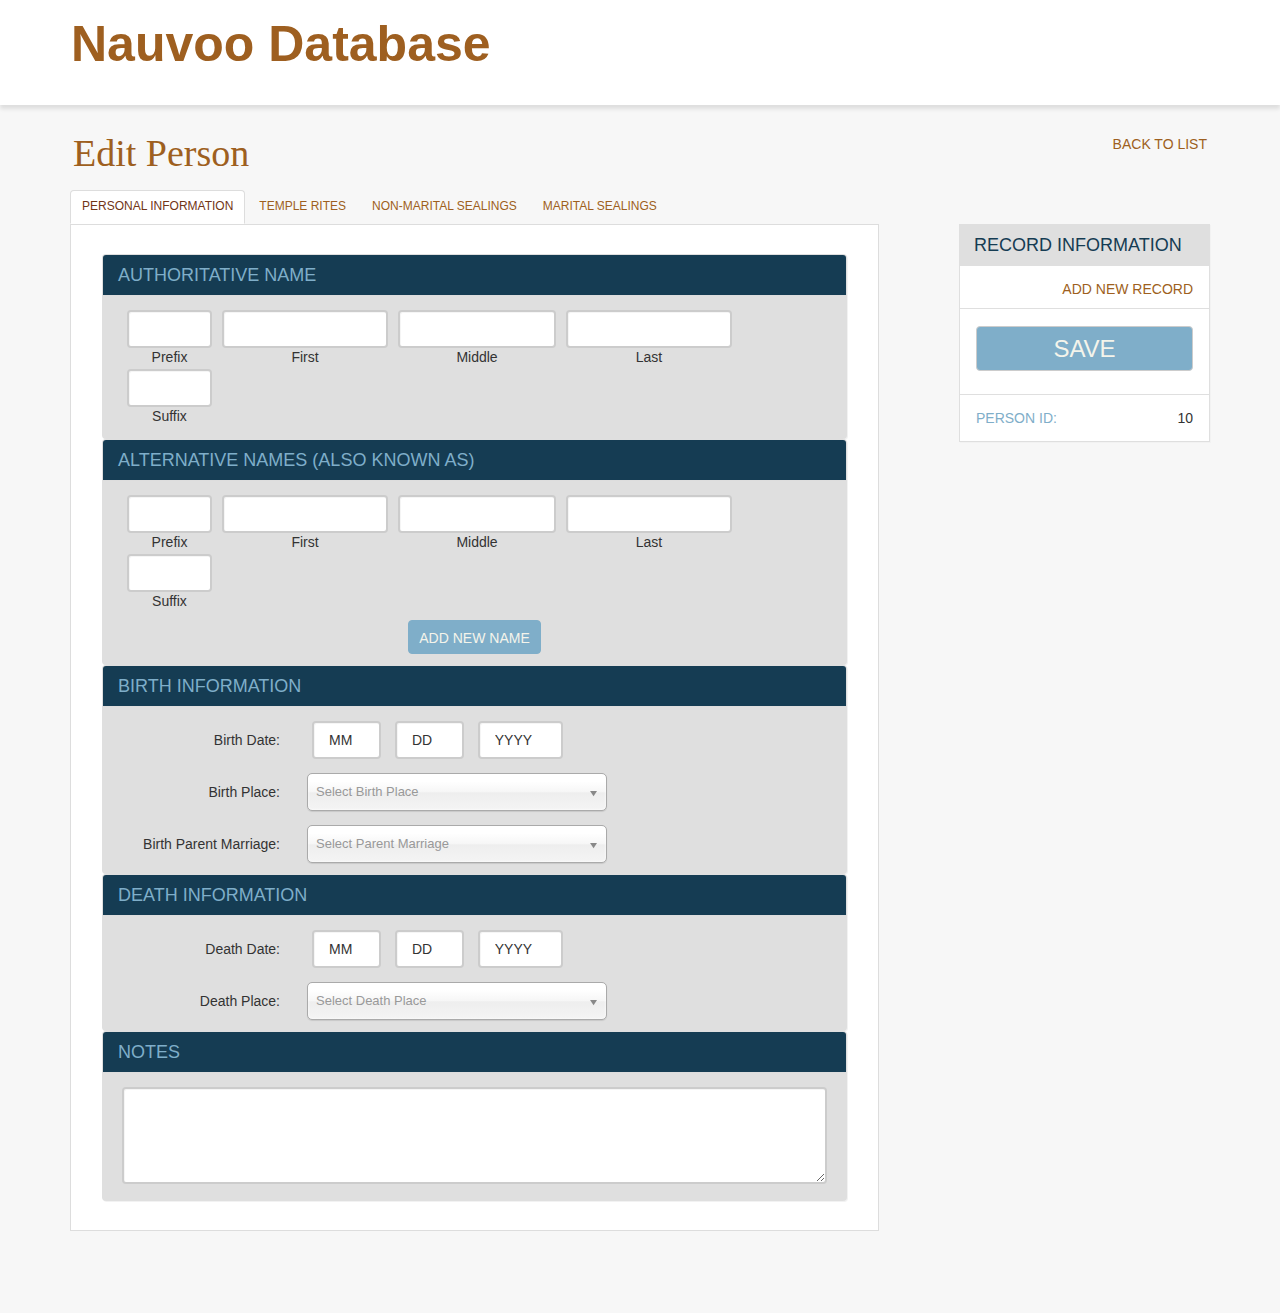
==== commit be696964: "Added all form parts" ====
--- a/prototype/data_entry/index.html
+++ b/prototype/data_entry/index.html
@@ -1,305 +1,858 @@
 <!DOCTYPE html>
 <html>
-<head>
-    <title>Nauvoo - Edit Entry</title>
-	<meta http-equiv="Content-Type" content="text/html; charset=utf-8">
-	<meta name="viewport" content="width=device-width, initial-scale=1.0">
-	<link href="css/bootstrap.css" rel="stylesheet" media="screen">
-	<link href="css/form.css" rel="stylesheet" media="screen">
-	<link href="css/jquery.fancybox.css" rel="stylesheet" media="screen">
-	<link rel="stylesheet" type="text/css" href="css/styles.css" media="all">
-</head>
-<body>
-    <div id="wrapper">
-		<header>
-			<div class="container">
+    <head>
+        <title>Nauvoo - Edit Entry</title>
+        <meta http-equiv="Content-Type" content="text/html; charset=utf-8">
+        <meta name="viewport" content="width=device-width, initial-scale=1.0">
+        <link href="css/bootstrap.css" rel="stylesheet" media="screen">
+        <link href="css/form.css" rel="stylesheet" media="screen">
+        <link href="css/jquery.fancybox.css" rel="stylesheet" media="screen">
+        <link rel="stylesheet" type="text/css" href="css/styles.css" media="all">
+    </head>
+    <body>
+        <div id="wrapper">
+            <header>
+            <div class="container">
                 <strong class="logo"><a href="/">Nauvoo Database</a></strong>
-			</div><!-- container -->
-		</header><!-- header -->
-		<div class="main-area container">
-			<div class="page-header page-header-01">
-				<div class="frame">
-					<div class="clearfix">
-						<a href="#" class="back-link">Back to List</a>
-					</div>
-				</div><!-- frame -->
-				<h1>Edit Person</h1>
-			</div><!-- page-header -->
-			<div class="alert alert-01 alert-success" style="display: none">
-				<p>Successfully saved!</p>
-			</div><!-- end alert -->
-			<div class="clearfix">
-				<form id="nauvoo_form" action="#">
-                    <fieldset>
-                        <!-- This is the sidebar -->
-						<aside id="aside">
-							<h2 class="visible-md visible-lg">Record Information</h2>
-							<div class="box">
-								<a href="#" data-toggle="modal" data-target="#add-new" class="add-new">Add New record</a>
-							</div><!-- box -->
-							<div class="box">
-								<button id="button-record-save" class="btn btn-success btn-save ie-fix"><span>Save</span></button>
-							</div><!-- box -->
-							<div class="details-bar">
-								<a href="#" data-toggle="dropdown" class="open-close"></a>
-								<div class="drop dropdown-menu" role="menu">
-									<div class="info-box">
-										<dl>
+            </div><!-- container -->
+            </header><!-- header -->
+            <div class="main-area container">
+                <div class="page-header page-header-01">
+                    <div class="frame">
+                        <div class="clearfix">
+                            <a href="#" class="back-link">Back to List</a>
+                        </div>
+                    </div><!-- frame -->
+                    <h1>Edit Person</h1>
+                </div><!-- page-header -->
+                <div class="alert alert-01 alert-success" style="display: none">
+                    <p>Successfully saved!</p>
+                </div><!-- end alert -->
+                <div class="clearfix">
+                    <form id="nauvoo_form" action="#">
+                        <fieldset>
+                            <!-- This is the sidebar -->
+                            <aside id="aside">
+                            <h2 class="visible-md visible-lg">Record Information</h2>
+                            <div class="box">
+                                <a href="#" data-toggle="modal" data-target="#add-new" class="add-new">Add New record</a>
+                            </div><!-- box -->
+                            <div class="box">
+                                <button id="button-record-save" class="btn btn-success btn-save ie-fix"><span>Save</span></button>
+                            </div><!-- box -->
+                            <div class="details-bar">
+                                <a href="#" data-toggle="dropdown" class="open-close"></a>
+                                <div class="drop dropdown-menu" role="menu">
+                                    <div class="info-box">
+                                        <dl>
                                             <dt class="visible-md visible-lg">Person ID:</dt><dd class="visible-md visible-lg">10</dd>
-										</dl>
-									</div><!-- info-box -->
-								</div>
-							</div><!-- details-bar -->
-						</aside><!-- aside -->
-						<section class="tabs">
-							<ul class="nav nav-tabs">
+                                        </dl>
+                                    </div><!-- info-box -->
+                                </div>
+                            </div><!-- details-bar -->
+                            </aside><!-- aside -->
+                            <section class="tabs">
+                            <ul class="nav nav-tabs">
                                 <li class="active"><a href="#tab-01" data-toggle="tab">Personal Information</a></li>
-								<li><a href="#tab-02" data-toggle="tab">Temple Rites</a></li>
-								<li><a href="#tab-03" data-toggle="tab">Non-Marital Sealings</a></li>
-								<li><a href="#tab-04" data-toggle="tab">Marital Sealings</a></li>
-							</ul><!-- nav-tabs -->
+                                <li><a href="#tab-02" data-toggle="tab">Temple Rites</a></li>
+                                <li><a href="#tab-03" data-toggle="tab">Non-Marital Sealings</a></li>
+                                <li><a href="#tab-04" data-toggle="tab">Marital Sealings</a></li>
+                            </ul><!-- nav-tabs -->
                             <div class="tab-content">
                                 <!-- Personal Information -->
-								<div class="tab-pane active" id="tab-01">
-									<section class="section">
-										<div class="heading">
-											<h2>Authoritative Name</h2>
-										</div>
-										<div class="form-area">
-											<div class="row-area">
-                                                    <input type="hidden" class="form-control" value="" id="1nameid" name="1nameid">
-													<div class="frame">
-                                                        <input type="text" class="form-control" value="" id="1prefix" name="1prefix" size="4">
-                                                        <label for="1prefix">Prefix</label>
-													</div>
-													<div class="frame">
-                                                        <input type="text" class="form-control" value="" id="1first" name="1first" size="14">
-                                                        <label for="1first">First</label>
-													</div>
-													<div class="frame">
-                                                        <input type="text" class="form-control" value="" id="1middle" name="1middle" size="13">
-                                                        <label for="1middle">Middle</label>
-													</div>
-													<div class="frame">
-                                                        <input type="text" class="form-control" value="" id="1last" name="1last" size="14">
-                                                        <label for="1last">Last</label>
-													</div>
-													<div class="frame">
-                                                        <input type="text" class="form-control" value="" id="1suffix" name="1suffix" size="4">
-                                                        <label for="1suffix">Suffix</label>
-													</div>
-											</div><!-- row-area -->
-										</div><!-- form-area -->
-									</section><!-- section -->
-									<section class="section">
-										<div class="heading">
-											<h2>Alternative Names (Also Known As)</h2>
-										</div>
-										<div class="form-area" id="alternative-names">
-											<div class="row-area">
-                                                    <input type="hidden" class="form-control" value="" id="2nameid" name="2nameid">
-													<div class="frame">
-                                                        <input type="text" class="form-control" value="" id="2prefix" name="2prefix" size="4">
-                                                        <label for="2prefix">Prefix</label>
-													</div>
-													<div class="frame">
-                                                        <input type="text" class="form-control" value="" id="2first" name="2first" size="14">
-                                                        <label for="2first">First</label>
-													</div>
-													<div class="frame">
-                                                        <input type="text" class="form-control" value="" id="2middle" name="2middle" size="13">
-                                                        <label for="2middle">Middle</label>
-													</div>
-													<div class="frame">
-                                                        <input type="text" class="form-control" value="" id="2last" name="2last" size="14">
-                                                        <label for="2last">Last</label>
-													</div>
-													<div class="frame">
-                                                        <input type="text" class="form-control" value="" id="2suffix" name="2suffix" size="4">
-                                                        <label for="2suffix">Suffix</label>
-													</div>
-											</div><!-- row-area -->
-										</div><!-- form-area -->
-										<div class="form-area">
-                                            <div class="row-area">
-                                                <button id="button-add-name" class="btn btn-success btn-save ie-fix"><span>Add New Name</span></button>
-											</div><!-- row-area -->
-										</div><!-- form-area -->
-									</section><!-- section -->
-									<section class="section">
-										<div class="heading">
-											<h2>Birth Information</h2>
-                                        </div>
+                                <div class="tab-pane active" id="tab-01">
+                                    <section class="section">
+                                    <div class="heading">
+                                        <h2>Authoritative Name</h2>
+                                    </div>
+                                    <div class="form-area name-form">
+                                        <div class="row-area">
+                                            <input type="hidden" class="form-control" value="" id="1nameid" name="1nameid">
+                                            <div class="frame">
+                                                <input type="text" class="form-control" value="" id="1prefix" name="1prefix" size="4">
+                                                <label for="1prefix">Prefix</label>
+                                            </div>
+                                            <div class="frame">
+                                                <input type="text" class="form-control" value="" id="1first" name="1first" size="14">
+                                                <label for="1first">First</label>
+                                            </div>
+                                            <div class="frame">
+                                                <input type="text" class="form-control" value="" id="1middle" name="1middle" size="13">
+                                                <label for="1middle">Middle</label>
+                                            </div>
+                                            <div class="frame">
+                                                <input type="text" class="form-control" value="" id="1last" name="1last" size="14">
+                                                <label for="1last">Last</label>
+                                            </div>
+                                            <div class="frame">
+                                                <input type="text" class="form-control" value="" id="1suffix" name="1suffix" size="4">
+                                                <label for="1suffix">Suffix</label>
+                                            </div>
+                                        </div><!-- row-area -->
+                                    </div><!-- form-area -->
+                                    </section><!-- section -->
+                                    <section class="section">
+                                    <div class="heading">
+                                        <h2>Alternative Names (Also Known As)</h2>
+                                    </div>
+                                    <div class="form-area name-form" id="alternative-names">
+                                        <div class="row-area">
+                                            <input type="hidden" class="form-control" value="" id="2nameid" name="2nameid">
+                                            <div class="frame">
+                                                <input type="text" class="form-control" value="" id="2prefix" name="2prefix" size="4">
+                                                <label for="2prefix">Prefix</label>
+                                            </div>
+                                            <div class="frame">
+                                                <input type="text" class="form-control" value="" id="2first" name="2first" size="14">
+                                                <label for="2first">First</label>
+                                            </div>
+                                            <div class="frame">
+                                                <input type="text" class="form-control" value="" id="2middle" name="2middle" size="13">
+                                                <label for="2middle">Middle</label>
+                                            </div>
+                                            <div class="frame">
+                                                <input type="text" class="form-control" value="" id="2last" name="2last" size="14">
+                                                <label for="2last">Last</label>
+                                            </div>
+                                            <div class="frame">
+                                                <input type="text" class="form-control" value="" id="2suffix" name="2suffix" size="4">
+                                                <label for="2suffix">Suffix</label>
+                                            </div>
+                                        </div><!-- row-area -->
+                                    </div><!-- form-area -->
+                                    <div class="form-area">
+                                        <div class="row-area">
+                                            <button id="button-add-name" class="btn btn-success btn-save ie-fix"><span>Add New Name</span></button>
+                                        </div><!-- row-area -->
+                                    </div><!-- form-area -->
+                                    </section><!-- section -->
+                                    <section class="section">
+                                    <div class="heading">
+                                        <h2>Birth Information</h2>
+                                    </div>
+                                    <div class="form-area">
+                                        <div class="row-area">
+                                            <div class="col-area">
+                                                <div class="frame">
+                                                    <label class="fixed">Birth Date:</label>
+                                                    <input type="text" class="form-control" value="MM" name="birthmonth" size="2">
+                                                    <input type="text" class="form-control" value="DD" name="birthday" size="2">
+                                                    <input type="text" class="form-control" value="YYYY" name="birthyear" size="4">
+                                                </div>
+                                            </div>
+                                        </div>
+                                        <div class="row-area">
+                                            <div class="col-area">
+                                                <div class="frame">
+                                                    <label class="fixed" for="bpid">Birth Place:</label>
+                                                    <select data-placeholder="Select Birth Place" class="form-control" id="bpid" name="bpid">
+                                                        <option value=""></option>
+                                                        <option value="15">Nauvoo, ILL</option>
+                                                    </select>
+                                                </div>
+                                            </div>
+                                        </div>
+                                        <div class="row-area">
+                                            <div class="col-area">
+                                                <div class="frame">
+                                                    <label class="fixed" for="bpmarriage">Birth Parent Marriage:</label>
+                                                    <select data-placeholder="Select Parent Marriage" class="form-control" id="bpmarriage" name="bpmarriage">
+                                                        <option value=""></option>
+                                                        <option value="15">Brigham Young and Miriam Works (civil, 18xx-MM-DD)</option>
+                                                        <option value="15">Brigham Young and Mary Angell  (eternal, 18xx-MM-DD)</option>
+                                                    </select>
+                                                </div>
+                                            </div>
+                                        </div>
+                                    </div>
+                                    </section><!-- section -->
+                                    <section class="section">
+                                    <div class="heading">
+                                        <h2>Death Information</h2>
+                                    </div>
+                                    <div class="form-area">
+                                        <div class="row-area">
+                                            <div class="col-area">
+                                                <div class="frame">
+                                                    <label class="fixed">Death Date:</label>
+                                                    <input type="text" class="form-control" value="MM" name="deathmonth" size="2">
+                                                    <input type="text" class="form-control" value="DD" name="deathday" size="2">
+                                                    <input type="text" class="form-control" value="YYYY" name="deathyear" size="4">
+                                                </div>
+                                            </div>
+                                        </div>
+                                        <div class="row-area">
+                                            <div class="col-area">
+                                                <div class="frame">
+                                                    <label class="fixed" for="dpid">Death Place:</label>
+                                                    <select data-placeholder="Select Death Place" class="form-control" id="dpid" name="dpid">
+                                                        <option value=""></option>
+                                                        <option value="15">Nauvoo, ILL</option>
+                                                    </select>
+                                                </div>
+                                            </div>
+                                        </div>
+                                        </section><!-- section -->
+                                        <section class="section">
+                                        <div class="heading">
+                                            <h2>Notes</h2>
+                                        </div>
+                                        <div class="notes">
+                                            <textarea class="form-control" cols="1" rows="1"></textarea>
+                                        </div>
+                                        </section><!-- section -->
+                                    </div><!-- tab-01 -->
+                                    <!-- Temple Rites -->
+                                    <div class="tab-pane" id="tab-02">
+                                        <section class="section">
+                                        <div class="heading">
+                                            <h2>Temple Rites Information</h2>
+                                        </div>
+                                        <div>
+                                            <div id="temple-rites-formarea">
+                                                <div class="row-area form-area form-block">
+                                                    <div class="row-area">
+                                                        <div class="frame">
+                                                            <label class="fixed" for="rites1-type">Type:</label>
+                                                            <select data-placeholder="Select Type" class="form-control" id="rites1-type" name="rites1-type">
+                                                                <option value=""></option>
+                                                                <option value="baptism">Baptism</option>
+                                                                <option value="endowment">Endowment</option>
+                                                                <option value="secondAnnointing">Second Annointing</option>
+                                                            </select>
+                                                        </div>
+                                                    </div>
+                                                    <div class="row-area">
+                                                        <div class="frame">
+                                                            <label class="fixed">Date:</label>
+                                                            <input type="text" class="form-control" value="MM" name="rites1-month" size="2">
+                                                            <input type="text" class="form-control" value="DD" name="rites1-day" size="2">
+                                                            <input type="text" class="form-control" value="YYYY" name="rites1-year" size="4">
+                                                        </div>
+                                                    </div>
+                                                    <div class="row-area">
+                                                        <div class="frame">
+                                                            <label class="fixed" for="rites1-pid">Place:</label>
+                                                            <select data-placeholder="Select Place" class="form-control" id="rites1-pid" name="rites1-pid">
+                                                                <option value=""></option>
+                                                                <option value="15">Nauvoo, ILL</option>
+                                                            </select>
+                                                        </div>
+                                                    </div>
+                                                    <div class="row-area">
+                                                        <div class="frame">
+                                                            <label class="fixed" for="rites1-officiator">Officiator:</label>
+                                                            <select data-placeholder="Select Officiator" class="form-control" id="rites1-officiator" name="rites1-officiator">
+                                                                <option value=""></option>
+                                                                <option value="15">Brigham Young</option>
+                                                                <option value="15">Joseph Smith</option>
+                                                            </select>
+                                                        </div>
+                                                    </div>
+                                                    <div class="row-area">
+                                                        <div class="frame">
+                                                            <label class="fixed" for="rites1-officiator-role">Officiator Role:</label>
+                                                            <input type="text" class="form-control" value="" id="rites1-officiator-role" name="rites1-officiator-role" size="25">
+                                                        </div>
+                                                    </div>
+                                                    <div class="row-area">
+                                                        <div class="frame">
+                                                            <label class="fixed" for="rites1-proxy">Proxy:</label>
+                                                            <select data-placeholder="Select Proxy" class="form-control" id="rites1-proxy" name="rites1-proxy">
+                                                                <option value=""></option>
+                                                                <option value="15">Brigham Young</option>
+                                                                <option value="15">Joseph Smith</option>
+                                                            </select>
+                                                        </div>
+                                                    </div>
+                                                    <div class="row-area">
+                                                        <div class="frame">
+                                                            <label class="fixed" for="rites1-annointed-to">Annointed To:</label>
+                                                            <select data-placeholder="Select Annointed To" class="form-control" id="rites1-annointed-to" name="rites1-annointed-to">
+                                                                <option value=""></option>
+                                                                <option value="15">Brigham Young</option>
+                                                                <option value="15">Joseph Smith</option>
+                                                            </select>
+                                                        </div>
+                                                    </div>
+                                                    <div class="row-area">
+                                                        <div class="frame">
+                                                            <label class="fixed" for="rites1-annointed-to-proxy">Annointed To (Proxy):</label>
+                                                            <select data-placeholder="Select Annointed To (Proxy)" class="form-control" id="rites1-annointed-to-proxy" name="rites1-annointed-to-proxy">
+                                                                <option value=""></option>
+                                                                <option value="15">Brigham Young</option>
+                                                                <option value="15">Joseph Smith</option>
+                                                            </select>
+                                                        </div>
+                                                    </div>
+                                                    <div class="row-area">
+                                                        <div class="frame">
+                                                            <label class="fixed" for="rites1-name">Name as Performed:</label>
+                                                            <select data-placeholder="Select Name as Performed" class="form-control" id="rites1-name" name="rites1-name">
+                                                                <option value=""></option>
+                                                                <option value="15">Brigham Young</option>
+                                                                <option value="15">B Young</option>
+                                                            </select>
+                                                        </div>
+                                                    </div>
+                                                </div>
+                                            </div>
+                                        </div><!-- info-form -->
                                         <div class="form-area">
                                             <div class="row-area">
-                                                <div class="col-area">
-                                                    <div class="frame">
-                                                        <label class="fixed">Birth Date:</label>
-                                                        <input type="text" class="form-control" value="MM" name="birthmonth" size="2">
-                                                        <input type="text" class="form-control" value="DD" name="birthday" size="2">
-                                                        <input type="text" class="form-control" value="YYYY" name="birthyear" size="4">
+                                                <button id="button-add-rite" class="btn btn-success btn-save ie-fix"><span>Add New Temple Rite Information</span></button>
+                                            </div><!-- row-area -->
+                                        </div><!-- form-area -->
+                                        </section><!-- section -->
+                                        <section class="section">
+                                        <div class="heading">
+                                            <h2>Notes</h2>
+                                        </div>
+                                        <div class="notes">
+                                            <textarea class="form-control" cols="1" rows="1"></textarea>
+                                        </div>
+                                        </section><!-- section -->
+                                    </div><!-- tab-02 -->
+                                    <!-- Non-Marital Sealings -->
+                                    <div class="tab-pane" id="tab-03">
+                                        <section class="section">
+                                        <div class="heading">
+                                            <h2>Non-Marital Sealing Information</h2>
+                                        </div>
+                                        <div>
+                                            <div id="nonmarital-sealings-formarea">
+                                                <div class="row-area form-area form-block">
+                                                    <div class="row-area">
+                                                        <div class="frame">
+                                                            <label class="fixed" for="sealings1-type">Type:</label>
+                                                            <select data-placeholder="Select Type" class="form-control" id="sealings1-type" name="sealings1-type">
+                                                                <option value=""></option>
+                                                                <option value="adoption">Adoption</option>
+                                                                <option value="secondAnnointing">Second Annointing</option>
+                                                            </select>
+                                                        </div>
+                                                    </div>
+                                                    <div class="row-area">
+                                                        <div class="frame">
+                                                            <label class="fixed">Date:</label>
+                                                            <input type="text" class="form-control" value="MM" name="sealings1-month" size="2">
+                                                            <input type="text" class="form-control" value="DD" name="sealings1-day" size="2">
+                                                            <input type="text" class="form-control" value="YYYY" name="sealings1-year" size="4">
+                                                        </div>
+                                                    </div>
+                                                    <div class="row-area">
+                                                        <div class="frame">
+                                                            <label class="fixed" for="sealings1-pid">Place:</label>
+                                                            <select data-placeholder="Select Place" class="form-control" id="sealings1-pid" name="sealings1-pid">
+                                                                <option value=""></option>
+                                                                <option value="15">Nauvoo, ILL</option>
+                                                            </select>
+                                                        </div>
+                                                    </div>
+                                                    <div class="row-area">
+                                                        <div class="frame">
+                                                            <label class="fixed" for="sealings1-officiator">Officiator:</label>
+                                                            <select data-placeholder="Select Officiator" class="form-control" id="sealings1-officiator" name="sealings1-officiator">
+                                                                <option value=""></option>
+                                                                <option value="15">Brigham Young</option>
+                                                                <option value="15">Joseph Smith</option>
+                                                            </select>
+                                                        </div>
+                                                    </div>
+                                                    <div class="row-area">
+                                                        <div class="frame">
+                                                            <label class="fixed" for="sealings1-proxy">Proxy:</label>
+                                                            <select data-placeholder="Select Proxy" class="form-control" id="sealings1-proxy" name="sealings1-proxy">
+                                                                <option value=""></option>
+                                                                <option value="15">Brigham Young</option>
+                                                                <option value="15">Joseph Smith</option>
+                                                            </select>
+                                                        </div>
+                                                    </div>
+                                                    <div class="row-area">
+                                                        <div class="frame">
+                                                            <label class="fixed" for="sealings1-sealed-to">Sealed to Marriage:</label>
+                                                            <select data-placeholder="Select Sealed to Marriage" class="form-control" id="sealings1-sealed-to" name="sealings1-sealed-to">
+                                                                <option value=""></option>
+                                                                <option value="15">Brigham Young and Miriam Works (civil, 18xx-MM-DD)</option>
+                                                                <option value="15">Brigham Young and Mary Angell  (eternal, 18xx-MM-DD)</option>
+                                                            </select>
+                                                        </div>
+                                                    </div>
+                                                    <div class="row-area">
+                                                        <div class="frame">
+                                                            <label class="fixed" for="sealings1-sealed-to-proxy">Sealed to Marriage (Proxy):</label>
+                                                            <select data-placeholder="Select Sealed to Marriage (Proxy)" class="form-control" id="sealings1-sealed-to-proxy" name="sealings1-sealed-to-proxy">
+                                                                <option value=""></option>
+                                                                <option value="15">Brigham Young and Miriam Works (civil, 18xx-MM-DD)</option>
+                                                                <option value="15">Brigham Young and Mary Angell  (eternal, 18xx-MM-DD)</option>
+                                                            </select>
+                                                        </div>
+                                                    </div>
+                                                    <div class="row-area">
+                                                        <div class="frame">
+                                                            <label class="fixed" for="sealings1-name">Name as Sealed:</label>
+                                                            <select data-placeholder="Select Name as Sealed" class="form-control" id="sealings1-name" name="sealings1-name">
+                                                                <option value=""></option>
+                                                                <option value="15">Brigham Young</option>
+                                                                <option value="15">Joseph Smith</option>
+                                                            </select>
+                                                        </div>
                                                     </div>
                                                 </div>
                                             </div>
-                                            <div class="row-area">
-                                                <div class="col-area">
-                                                    <div class="frame">
-                                                        <label class="fixed" for="bpid">Birth Place:</label>
-                                                        <select data-placeholder="Select Birth Place" class="form-control" id="bpid" name="bpid">
-                                                            <option value=""></option>
-															<option value="15">Nauvoo, ILL</option>
-														</select>
-                                                    </div>
-                                                </div>
-                                            </div>
-                                            <div class="row-area">
-                                                <div class="col-area">
-                                                    <div class="frame">
-                                                        <label class="fixed" for="bpmarriage">Birth Parent Marriage:</label>
-                                                        <select data-placeholder="Select Parent Marriage" class="form-control" id="bpmarriage" name="bpmarriage">
-                                                            <option value=""></option>
-															<option value="15">Brigham Young and Miriam Works (civil, 18xx-MM-DD)</option>
-															<option value="15">Brigham Young and Mary Angell  (eternal, 18xx-MM-DD)</option>
-														</select>
-                                                    </div>
-                                                </div>
-                                            </div>
-										</div>
-									</section><!-- section -->
-									<section class="section">
-										<div class="heading">
-											<h2>Death Information</h2>
-										</div>
+                                        </div><!-- info-form -->
                                         <div class="form-area">
                                             <div class="row-area">
-                                                <div class="col-area">
-                                                    <div class="frame">
-                                                        <label class="fixed">Death Date:</label>
-                                                        <input type="text" class="form-control" value="MM" name="deathmonth" size="2">
-                                                        <input type="text" class="form-control" value="DD" name="deathday" size="2">
-                                                        <input type="text" class="form-control" value="YYYY" name="deathyear" size="4">
+                                                <button id="button-add-nonmarital" class="btn btn-success btn-save ie-fix"><span>Add New Non-Marital Sealing</span></button>
+                                            </div><!-- row-area -->
+                                        </div><!-- form-area -->
+                                        </section><!-- section -->
+                                        <section class="section">
+                                        <div class="heading">
+                                            <h2>Notes</h2>
+                                        </div>
+                                        <div class="notes">
+                                            <textarea class="form-control" cols="1" rows="1"></textarea>
+                                        </div>
+                                        </section><!-- section -->
+                                    </div>
+                                    <div class="tab-pane" id="tab-04">
+                                        <section class="section">
+                                        <div class="heading">
+                                            <h2>Marital Sealing Information</h2>
+                                        </div>
+                                        <div>
+                                            <div id="marital-sealings-formarea">
+                                                <div class="row-area form-area form-block">
+                                                    <div class="row-area">
+                                                        <div class="frame">
+                                                            <label class="fixed" for="marriages1-type">Type:</label>
+                                                            <select data-placeholder="Select Type" class="form-control" id="marriages1-type" name="marriages1-type">
+                                                                <option value=""></option>
+                                                                <option value="eternity">Eternity</option>
+                                                                <option value="time">Time</option>
+                                                                <option value="civil">Civil</option>
+                                                            </select>
+                                                        </div>
+                                                    </div>
+                                                    <div class="row-area">
+                                                        <div class="frame">
+                                                            <label class="fixed" for="marriages1-spouse">Spouse:</label>
+                                                            <select data-placeholder="Select Spouse" class="form-control" id="marriages1-spouse" name="marriages1-spouse">
+                                                                <option value=""></option>
+                                                                <option value="15">Brigham Young</option>
+                                                                <option value="15">Joseph Smith</option>
+                                                            </select>
+                                                        </div>
+                                                    </div>
+                                                    <div class="row-area">
+                                                        <div class="frame">
+                                                            <label class="fixed">Date:</label>
+                                                            <input type="text" class="form-control" value="MM" name="marriages1-month" size="2">
+                                                            <input type="text" class="form-control" value="DD" name="marriages1-day" size="2">
+                                                            <input type="text" class="form-control" value="YYYY" name="marriages1-year" size="4">
+                                                        </div>
+                                                    </div>
+                                                    <div class="row-area">
+                                                        <div class="frame">
+                                                            <label class="fixed">Divorce Date:</label>
+                                                            <input type="text" class="form-control" value="MM" name="marriages1-divorce-month" size="2">
+                                                            <input type="text" class="form-control" value="DD" name="marriages1-divorce-day" size="2">
+                                                            <input type="text" class="form-control" value="YYYY" name="marriages1-divorce-year" size="4">
+                                                        </div>
+                                                    </div>
+                                                    <div class="row-area">
+                                                        <div class="frame">
+                                                            <label class="fixed">Cancellation Date:</label>
+                                                            <input type="text" class="form-control" value="MM" name="marriages1-cancel-month" size="2">
+                                                            <input type="text" class="form-control" value="DD" name="marriages1-cancel-day" size="2">
+                                                            <input type="text" class="form-control" value="YYYY" name="marriages1-cancel-year" size="4">
+                                                        </div>
+                                                    </div>
+                                                    <div class="row-area">
+                                                        <div class="frame">
+                                                            <label class="fixed" for="marriages1-pid">Place:</label>
+                                                            <select data-placeholder="Select Place" class="form-control" id="marriages1-pid" name="marriages1-pid">
+                                                                <option value=""></option>
+                                                                <option value="15">Nauvoo, ILL</option>
+                                                            </select>
+                                                        </div>
+                                                    </div>
+                                                    <div class="row-area">
+                                                        <div class="frame">
+                                                            <label class="fixed" for="marriages1-officiator">Officiator:</label>
+                                                            <select data-placeholder="Select Officiator" class="form-control" id="marriages1-officiator" name="marriages1-officiator">
+                                                                <option value=""></option>
+                                                                <option value="15">Brigham Young</option>
+                                                                <option value="15">Joseph Smith</option>
+                                                            </select>
+                                                        </div>
+                                                    </div>
+                                                    <div class="row-area">
+                                                        <div class="frame">
+                                                            <label class="fixed" for="marriages1-proxy">Proxy:</label>
+                                                            <select data-placeholder="Select Proxy" class="form-control" id="marriages1-proxy" name="marriages1-proxy">
+                                                                <option value=""></option>
+                                                                <option value="15">Brigham Young</option>
+                                                                <option value="15">Joseph Smith</option>
+                                                            </select>
+                                                        </div>
+                                                    </div>
+                                                    <div class="row-area">
+                                                        <div class="frame">
+                                                            <label class="fixed" for="marriages1-spouse-proxy">Spouse Proxy:</label>
+                                                            <select data-placeholder="Select Spouse Proxy" class="form-control" id="marriages1-spouse-proxy" name="marriages1-spouse-proxy">
+                                                                <option value=""></option>
+                                                                <option value="15">Brigham Young</option>
+                                                                <option value="15">Joseph Smith</option>
+                                                            </select>
+                                                        </div>
+                                                    </div>
+                                                    <div class="row-area">
+                                                        <div class="frame">
+                                                            <label class="fixed" for="marriages1-name">Name as Sealed:</label>
+                                                            <select data-placeholder="Select Name as Sealed" class="form-control" id="marriages1-name" name="marriages1-name">
+                                                                <option value=""></option>
+                                                                <option value="15">Brigham Young</option>
+                                                                <option value="15">Joseph Smith</option>
+                                                            </select>
+                                                        </div>
                                                     </div>
                                                 </div>
                                             </div>
+                                        </div><!-- info-form -->
+                                        <div class="form-area">
                                             <div class="row-area">
-                                                <div class="col-area">
-                                                    <div class="frame">
-                                                        <label class="fixed" for="dpid">Death Place:</label>
-                                                        <select data-placeholder="Select Death Place" class="form-control" id="dpid" name="dpid">
-                                                            <option value=""></option>
-															<option value="15">Nauvoo, ILL</option>
-														</select>
-                                                    </div>
-                                                </div>
-                                            </div>
-									</section><!-- section -->
-									<section class="section">
-										<div class="heading">
-											<h2>Notes</h2>
-										</div>
-										<div class="notes">
-											<textarea class="form-control" cols="1" rows="1"></textarea>
-										</div>
-									</section><!-- section -->
-                                </div><!-- tab-01 -->
-                                <!-- Temple Rites -->
-								<div class="tab-pane" id="tab-02">
-									<section class="section">
-										<div class="heading">
-											<h2>Temple Rites Information</h2>
-										</div>
-										<div>
-                                            Temple Rites form here.
-										</div><!-- info-form -->
-									</section><!-- section -->
-									<section class="section">
-										<div class="heading">
-											<h2>Notes</h2>
-										</div>
-										<div class="notes">
-											<textarea class="form-control" cols="1" rows="1"></textarea>
-										</div>
-									</section><!-- section -->
-                                </div><!-- tab-02 -->
-                                <!-- Non-Marital Sealings -->
-								<div class="tab-pane" id="tab-03">
-									<section class="section">
-										<div class="heading">
-											<h2>Non-Marital Sealing Information</h2>
-										</div>
-                                        <div>
-                                            Non-Marital Sealings form here.
-										</div><!-- info-form -->
-									</section><!-- section -->
-									<section class="section">
-										<div class="heading">
-											<h2>Notes</h2>
-										</div>
-										<div class="notes">
-											<textarea class="form-control" cols="1" rows="1"></textarea>
-										</div>
-									</section><!-- section -->
-								</div>
-								<div class="tab-pane" id="tab-04">
-									<section class="section">
-										<div class="heading">
-											<h2>Marital Sealing Information</h2>
-										</div>
-										<div>
-                                            Marital Sealings form here.
-										</div><!-- info-form -->
-									</section><!-- section -->
-									<section class="section">
-										<div class="heading">
-											<h2>Notes</h2>
-										</div>
-										<div class="notes">
-											<textarea class="form-control" cols="1" rows="1"></textarea>
-										</div>
-									</section><!-- section -->
-                                </div>
-						</section><!-- tabs -->
-					</fieldset>
-				</form>
-			</div>
-		</div><!-- main-area -->
-	</div><!-- wrapper -->
-    <div style="display:none;"><div id="name-entry-hidden">
-        <div class="row-area">
-            <input type="hidden" class="form-control" value="NEW" id="ZZnameid" name="ZZnameid">
-            <div class="frame">
-                <input type="text" class="form-control" value="" id="ZZprefix" name="ZZprefix" size="4">
-                <label for="ZZprefix">Prefix</label>
-            </div>
-            <div class="frame">
-                <input type="text" class="form-control" value="" id="ZZfirst" name="ZZfirst" size="14">
-                <label for="ZZfirst">First</label>
-            </div>
-            <div class="frame">
-                <input type="text" class="form-control" value="" id="ZZmiddle" name="ZZmiddle" size="13">
-                <label for="ZZmiddle">Middle</label>
-            </div>
-            <div class="frame">
-                <input type="text" class="form-control" value="" id="ZZlast" name="ZZlast" size="14">
-                <label for="ZZlast">Last</label>
-            </div>
-            <div class="frame">
-                <input type="text" class="form-control" value="" id="ZZsuffix" name="ZZsuffix" size="4">
-                <label for="ZZsuffix">Suffix</label>
-            </div>
-        </div><!-- row-area -->
-    </div></div>
-	<script type="text/javascript" src="js/jquery-1-10-2-min.js"></script>
-	<script type="text/javascript" src="js/chosen.jquery.js"></script>
-    <script type="text/javascript" src="js/bootstrap.min.js"></script>
-    <script type="text/javascript" src="js/custom-form.js"></script>
-    <script type="text/javascript" src="js/custom-form.scrollable.js"></script>
-    <script type="text/javascript" src="js/custom-form.file.js"></script>
-    <script type="text/javascript" src="js/jquery.mousewheel-3.0.6.pack.js"></script>
-    <script type="text/javascript" src="js/jquery.fancybox.pack.js"></script>
-    <script type="text/javascript" src="js/scripts.js"></script>
-    <script type="text/javascript">
-        customForm.customForms.replaceAll();
-    </script>
-</body>
-</html>
+                                                <button id="button-add-marriage" class="btn btn-success btn-save ie-fix"><span>Add New Marriage</span></button>
+                                            </div><!-- row-area -->
+                                        </div><!-- form-area -->
+                                        </section><!-- section -->
+                                        <section class="section">
+                                        <div class="heading">
+                                            <h2>Notes</h2>
+                                        </div>
+                                        <div class="notes">
+                                            <textarea class="form-control" cols="1" rows="1"></textarea>
+                                        </div>
+                                        </section><!-- section -->
+                                    </div>
+                                    </section><!-- tabs -->
+                                </fieldset>
+                            </form>
+                        </div>
+                    </div><!-- main-area -->
+                </div><!-- wrapper -->
+
+
+                <!-- HIDDEN FORM ENTRIES TO COPY -->
+
+                <div style="display:none;">
+                    <div id="name-entry-hidden">
+                        <div class="row-area">
+                            <input type="hidden" class="form-control" value="NEW" id="ZZnameid" name="ZZnameid">
+                            <div class="frame">
+                                <input type="text" class="form-control" value="" id="ZZprefix" name="ZZprefix" size="4">
+                                <label for="ZZprefix">Prefix</label>
+                            </div>
+                            <div class="frame">
+                                <input type="text" class="form-control" value="" id="ZZfirst" name="ZZfirst" size="14">
+                                <label for="ZZfirst">First</label>
+                            </div>
+                            <div class="frame">
+                                <input type="text" class="form-control" value="" id="ZZmiddle" name="ZZmiddle" size="13">
+                                <label for="ZZmiddle">Middle</label>
+                            </div>
+                            <div class="frame">
+                                <input type="text" class="form-control" value="" id="ZZlast" name="ZZlast" size="14">
+                                <label for="ZZlast">Last</label>
+                            </div>
+                            <div class="frame">
+                                <input type="text" class="form-control" value="" id="ZZsuffix" name="ZZsuffix" size="4">
+                                <label for="ZZsuffix">Suffix</label>
+                            </div>
+                        </div><!-- row-area -->
+                    </div>
+                    <div id="rite-entry-hidden">
+                        <div class="row-area form-area form-block">
+                            <div class="row-area">
+                                <div class="frame">
+                                    <label class="fixed" for="ritesZZ-type">Type:</label>
+                                    <select data-placeholder="Select Type" class="form-control" id="ritesZZ-type" name="ritesZZ-type">
+                                        <option value=""></option>
+                                        <option value="baptism">Baptism</option>
+                                        <option value="endowment">Endowment</option>
+                                        <option value="secondAnnointing">Second Annointing</option>
+                                    </select>
+                                </div>
+                            </div>
+                            <div class="row-area">
+                                <div class="frame">
+                                    <label class="fixed">Date:</label>
+                                    <input type="text" class="form-control" value="MM" name="ritesZZ-month" size="2">
+                                    <input type="text" class="form-control" value="DD" name="ritesZZ-day" size="2">
+                                    <input type="text" class="form-control" value="YYYY" name="ritesZZ-year" size="4">
+                                </div>
+                            </div>
+                            <div class="row-area">
+                                <div class="frame">
+                                    <label class="fixed" for="ritesZZ-pid">Place:</label>
+                                    <select data-placeholder="Select Place" class="form-control" id="ritesZZ-pid" name="ritesZZ-pid">
+                                        <option value=""></option>
+                                        <option value="15">Nauvoo, ILL</option>
+                                    </select>
+                                </div>
+                            </div>
+                            <div class="row-area">
+                                <div class="frame">
+                                    <label class="fixed" for="ritesZZ-officiator">Officiator:</label>
+                                    <select data-placeholder="Select Officiator" class="form-control" id="ritesZZ-officiator" name="ritesZZ-officiator">
+                                        <option value=""></option>
+                                        <option value="15">Brigham Young</option>
+                                        <option value="15">Joseph Smith</option>
+                                    </select>
+                                </div>
+                            </div>
+                            <div class="row-area">
+                                <div class="frame">
+                                    <label class="fixed" for="ritesZZ-officiator-role">Officiator Role:</label>
+                                    <input type="text" class="form-control" value="" id="ritesZZ-officiator-role" name="ritesZZ-officiator-role" size="25">
+                                </div>
+                            </div>
+                            <div class="row-area">
+                                <div class="frame">
+                                    <label class="fixed" for="ritesZZ-proxy">Proxy:</label>
+                                    <select data-placeholder="Select Proxy" class="form-control" id="ritesZZ-proxy" name="ritesZZ-proxy">
+                                        <option value=""></option>
+                                        <option value="15">Brigham Young</option>
+                                        <option value="15">Joseph Smith</option>
+                                    </select>
+                                </div>
+                            </div>
+                            <div class="row-area">
+                                <div class="frame">
+                                    <label class="fixed" for="ritesZZ-annointed-to">Annointed To:</label>
+                                    <select data-placeholder="Select Annointed To" class="form-control" id="ritesZZ-annointed-to" name="ritesZZ-annointed-to">
+                                        <option value=""></option>
+                                        <option value="15">Brigham Young</option>
+                                        <option value="15">Joseph Smith</option>
+                                    </select>
+                                </div>
+                            </div>
+                            <div class="row-area">
+                                <div class="frame">
+                                    <label class="fixed" for="ritesZZ-annointed-to-proxy">Annointed To (Proxy):</label>
+                                    <select data-placeholder="Select Annointed To (Proxy)" class="form-control" id="ritesZZ-annointed-to-proxy" name="ritesZZ-annointed-to-proxy">
+                                        <option value=""></option>
+                                        <option value="15">Brigham Young</option>
+                                        <option value="15">Joseph Smith</option>
+                                    </select>
+                                </div>
+                            </div>
+                            <div class="row-area">
+                                <div class="frame">
+                                    <label class="fixed" for="ritesZZ-name">Name as Performed:</label>
+                                    <select data-placeholder="Select Name as Performed" class="form-control" id="ritesZZ-name" name="ritesZZ-name">
+                                        <option value=""></option>
+                                        <option value="15">Brigham Young</option>
+                                        <option value="15">B Young</option>
+                                    </select>
+                                </div>
+                            </div>
+                        </div>
+                    </div>
+                    <div id="nonmarital-entry-hidden">
+                        <div class="row-area form-area form-block">
+                            <div class="row-area">
+                                <div class="frame">
+                                    <label class="fixed" for="sealingsZZ-type">Type:</label>
+                                    <select data-placeholder="Select Type" class="form-control" id="sealingsZZ-type" name="sealingsZZ-type">
+                                        <option value=""></option>
+                                        <option value="adoption">Adoption</option>
+                                        <option value="secondAnnointing">Second Annointing</option>
+                                    </select>
+                                </div>
+                            </div>
+                            <div class="row-area">
+                                <div class="frame">
+                                    <label class="fixed">Date:</label>
+                                    <input type="text" class="form-control" value="MM" name="sealingsZZ-month" size="2">
+                                    <input type="text" class="form-control" value="DD" name="sealingsZZ-day" size="2">
+                                    <input type="text" class="form-control" value="YYYY" name="sealingsZZ-year" size="4">
+                                </div>
+                            </div>
+                            <div class="row-area">
+                                <div class="frame">
+                                    <label class="fixed" for="sealingsZZ-pid">Place:</label>
+                                    <select data-placeholder="Select Place" class="form-control" id="sealingsZZ-pid" name="sealingsZZ-pid">
+                                        <option value=""></option>
+                                        <option value="15">Nauvoo, ILL</option>
+                                    </select>
+                                </div>
+                            </div>
+                            <div class="row-area">
+                                <div class="frame">
+                                    <label class="fixed" for="sealingsZZ-officiator">Officiator:</label>
+                                    <select data-placeholder="Select Officiator" class="form-control" id="sealingsZZ-officiator" name="sealingsZZ-officiator">
+                                        <option value=""></option>
+                                        <option value="15">Brigham Young</option>
+                                        <option value="15">Joseph Smith</option>
+                                    </select>
+                                </div>
+                            </div>
+                            <div class="row-area">
+                                <div class="frame">
+                                    <label class="fixed" for="sealingsZZ-proxy">Proxy:</label>
+                                    <select data-placeholder="Select Proxy" class="form-control" id="sealingsZZ-proxy" name="sealingsZZ-proxy">
+                                        <option value=""></option>
+                                        <option value="15">Brigham Young</option>
+                                        <option value="15">Joseph Smith</option>
+                                    </select>
+                                </div>
+                            </div>
+                            <div class="row-area">
+                                <div class="frame">
+                                    <label class="fixed" for="sealingsZZ-sealed-to">Sealed to Marriage:</label>
+                                    <select data-placeholder="Select Sealed to Marriage" class="form-control" id="sealingsZZ-sealed-to" name="sealingsZZ-sealed-to">
+                                        <option value=""></option>
+                                        <option value="15">Brigham Young and Miriam Works (civil, 18xx-MM-DD)</option>
+                                        <option value="15">Brigham Young and Mary Angell  (eternal, 18xx-MM-DD)</option>
+                                    </select>
+                                </div>
+                            </div>
+                            <div class="row-area">
+                                <div class="frame">
+                                    <label class="fixed" for="sealingsZZ-sealed-to-proxy">Sealed to Marriage (Proxy):</label>
+                                    <select data-placeholder="Select Sealed to Marriage (Proxy)" class="form-control" id="sealingsZZ-sealed-to-proxy" name="sealingsZZ-sealed-to-proxy">
+                                        <option value=""></option>
+                                        <option value="15">Brigham Young and Miriam Works (civil, 18xx-MM-DD)</option>
+                                        <option value="15">Brigham Young and Mary Angell  (eternal, 18xx-MM-DD)</option>
+                                    </select>
+                                </div>
+                            </div>
+                            <div class="row-area">
+                                <div class="frame">
+                                    <label class="fixed" for="sealingsZZ-name">Name as Sealed:</label>
+                                    <select data-placeholder="Select Name as Sealed" class="form-control" id="sealingsZZ-name" name="sealingsZZ-name">
+                                        <option value=""></option>
+                                        <option value="15">Brigham Young</option>
+                                        <option value="15">Joseph Smith</option>
+                                    </select>
+                                </div>
+                            </div>
+                        </div>
+                    </div>
+                    <div id="marriage-entry-hidden">
+                        <div class="row-area form-area form-block">
+                            <div class="row-area">
+                                <div class="frame">
+                                    <label class="fixed" for="marriagesZZ-type">Type:</label>
+                                    <select data-placeholder="Select Type" class="form-control" id="marriagesZZ-type" name="marriagesZZ-type">
+                                        <option value=""></option>
+                                        <option value="eternity">Eternity</option>
+                                        <option value="time">Time</option>
+                                        <option value="civil">Civil</option>
+                                    </select>
+                                </div>
+                            </div>
+                            <div class="row-area">
+                                <div class="frame">
+                                    <label class="fixed" for="marriagesZZ-spouse">Spouse:</label>
+                                    <select data-placeholder="Select Spouse" class="form-control" id="marriagesZZ-spouse" name="marriagesZZ-spouse">
+                                        <option value=""></option>
+                                        <option value="15">Brigham Young</option>
+                                        <option value="15">Joseph Smith</option>
+                                    </select>
+                                </div>
+                            </div>
+                            <div class="row-area">
+                                <div class="frame">
+                                    <label class="fixed">Date:</label>
+                                    <input type="text" class="form-control" value="MM" name="marriagesZZ-month" size="2">
+                                    <input type="text" class="form-control" value="DD" name="marriagesZZ-day" size="2">
+                                    <input type="text" class="form-control" value="YYYY" name="marriagesZZ-year" size="4">
+                                </div>
+                            </div>
+                            <div class="row-area">
+                                <div class="frame">
+                                    <label class="fixed">Divorce Date:</label>
+                                    <input type="text" class="form-control" value="MM" name="marriagesZZ-divorce-month" size="2">
+                                    <input type="text" class="form-control" value="DD" name="marriagesZZ-divorce-day" size="2">
+                                    <input type="text" class="form-control" value="YYYY" name="marriagesZZ-divorce-year" size="4">
+                                </div>
+                            </div>
+                            <div class="row-area">
+                                <div class="frame">
+                                    <label class="fixed">Cancellation Date:</label>
+                                    <input type="text" class="form-control" value="MM" name="marriagesZZ-cancel-month" size="2">
+                                    <input type="text" class="form-control" value="DD" name="marriagesZZ-cancel-day" size="2">
+                                    <input type="text" class="form-control" value="YYYY" name="marriagesZZ-cancel-year" size="4">
+                                </div>
+                            </div>
+                            <div class="row-area">
+                                <div class="frame">
+                                    <label class="fixed" for="marriagesZZ-pid">Place:</label>
+                                    <select data-placeholder="Select Place" class="form-control" id="marriagesZZ-pid" name="marriagesZZ-pid">
+                                        <option value=""></option>
+                                        <option value="15">Nauvoo, ILL</option>
+                                    </select>
+                                </div>
+                            </div>
+                            <div class="row-area">
+                                <div class="frame">
+                                    <label class="fixed" for="marriagesZZ-officiator">Officiator:</label>
+                                    <select data-placeholder="Select Officiator" class="form-control" id="marriagesZZ-officiator" name="marriagesZZ-officiator">
+                                        <option value=""></option>
+                                        <option value="15">Brigham Young</option>
+                                        <option value="15">Joseph Smith</option>
+                                    </select>
+                                </div>
+                            </div>
+                            <div class="row-area">
+                                <div class="frame">
+                                    <label class="fixed" for="marriagesZZ-proxy">Proxy:</label>
+                                    <select data-placeholder="Select Proxy" class="form-control" id="marriagesZZ-proxy" name="marriagesZZ-proxy">
+                                        <option value=""></option>
+                                        <option value="15">Brigham Young</option>
+                                        <option value="15">Joseph Smith</option>
+                                    </select>
+                                </div>
+                            </div>
+                            <div class="row-area">
+                                <div class="frame">
+                                    <label class="fixed" for="marriagesZZ-spouse-proxy">Spouse Proxy:</label>
+                                    <select data-placeholder="Select Spouse Proxy" class="form-control" id="marriagesZZ-spouse-proxy" name="marriagesZZ-spouse-proxy">
+                                        <option value=""></option>
+                                        <option value="15">Brigham Young</option>
+                                        <option value="15">Joseph Smith</option>
+                                    </select>
+                                </div>
+                            </div>
+                            <div class="row-area">
+                                <div class="frame">
+                                    <label class="fixed" for="marriagesZZ-name">Name as Sealed:</label>
+                                    <select data-placeholder="Select Name as Sealed" class="form-control" id="marriagesZZ-name" name="marriagesZZ-name">
+                                        <option value=""></option>
+                                        <option value="15">Brigham Young</option>
+                                        <option value="15">Joseph Smith</option>
+                                    </select>
+                                </div>
+                            </div>
+                        </div>
+                    </div>
+
+                </div>
+                <script type="text/javascript" src="js/jquery-1-10-2-min.js"></script>
+                <script type="text/javascript" src="js/chosen.jquery.js"></script>
+                <script type="text/javascript" src="js/bootstrap.min.js"></script>
+                <script type="text/javascript" src="js/custom-form.js"></script>
+                <script type="text/javascript" src="js/custom-form.scrollable.js"></script>
+                <script type="text/javascript" src="js/custom-form.file.js"></script>
+                <script type="text/javascript" src="js/jquery.mousewheel-3.0.6.pack.js"></script>
+                <script type="text/javascript" src="js/jquery.fancybox.pack.js"></script>
+                <script type="text/javascript" src="js/scripts.js"></script>
+                <script type="text/javascript">
+                    customForm.customForms.replaceAll();
+                    </script>
+                </body>
+            </html>
--- a/prototype/data_entry/css/styles.css
+++ b/prototype/data_entry/css/styles.css
@@ -935,6 +935,7 @@
 	padding:29px 31px;
 	/*float: left;*/
 	width: 100%;
+    overflow: auto;
 }
 .tabs .section {
 	background:#dfdfdf;
@@ -1806,6 +1807,7 @@
 	font-size:14px;
 	line-height:18px;
 }
+
 /* name */
 .form-area {
 /*	overflow:hidden;*/
@@ -1827,6 +1829,8 @@
 }
 .tabs .section .form-area label {
 	font-size:14px;
+}
+.tabs .section .name-form label {
 	text-align:center;
 }
 .tabs .section .form-area label span {
@@ -4794,6 +4798,11 @@
 	min-height: 150px;
 }
 
+.form-block {
+    border-bottom: 1px solid #153c53;
+    padding-bottom: 5px;
+    margin-bottom: 10px;
+}
 /* Chosen v1.1.0 | (c) 2011-2013 by Harvest | MIT License, https://github.com/harvesthq/chosen/blob/master/LICENSE.md */
 
 .chosen-container{position:relative;display:inline-block;vertical-align:middle;font-size:13px;zoom:1;*display:inline;-webkit-user-select:none;-moz-user-select:none;user-select:none}.chosen-container .chosen-drop{position:absolute;top:100%;left:-9999px;z-index:1010;-webkit-box-sizing:border-box;-moz-box-sizing:border-box;box-sizing:border-box;width:100%;border:1px solid #aaa;border-top:0;background:#fff;box-shadow:0 4px 5px rgba(0,0,0,.15)}.chosen-container.chosen-with-drop .chosen-drop{left:0}.chosen-container a{cursor:pointer}.chosen-container-single .chosen-single{position:relative;display:block;overflow:hidden;padding:0 0 0 8px;height:38px;border:1px solid #aaa;border-radius:5px;background-color:#fff;background:-webkit-gradient(linear,50% 0,50% 100%,color-stop(20%,#fff),color-stop(50%,#f6f6f6),color-stop(52%,#eee),color-stop(100%,#f4f4f4));background:-webkit-linear-gradient(top,#fff 20%,#f6f6f6 50%,#eee 52%,#f4f4f4 100%);background:-moz-linear-gradient(top,#fff 20%,#f6f6f6 50%,#eee 52%,#f4f4f4 100%);background:-o-linear-gradient(top,#fff 20%,#f6f6f6 50%,#eee 52%,#f4f4f4 100%);background:linear-gradient(top,#fff 20%,#f6f6f6 50%,#eee 52%,#f4f4f4 100%);background-clip:padding-box;box-shadow:0 0 3px #fff inset,0 1px 1px rgba(0,0,0,.1);color:#444;text-decoration:none;white-space:nowrap;line-height:24px}.chosen-container-single .chosen-default{color:#999}.chosen-container-single .chosen-single span{display:block;overflow:hidden;margin-right:26px;text-overflow:ellipsis;white-space:nowrap;margin-top:6px}.chosen-container-single .chosen-single-with-deselect span{margin-right:38px}.chosen-container-single .chosen-single abbr{position:absolute;top:6px;right:26px;display:block;width:12px;height:12px;background:url(../images/chosen-sprite.png) -42px 1px no-repeat;font-size:1px}.chosen-container-single .chosen-single abbr:hover{background-position:-42px -10px}.chosen-container-single.chosen-disabled .chosen-single abbr:hover{background-position:-42px -10px}.chosen-container-single .chosen-single div{position:absolute;top:0;right:0;display:block;width:18px;height:100%}.chosen-container-single .chosen-single div b{display:block;width:100%;height:100%;background:url(../images/chosen-sprite.png) no-repeat 0 10px}.chosen-container-single .chosen-search{position:relative;z-index:1010;margin:0;padding:3px 4px;white-space:nowrap}.chosen-container-single .chosen-search input[type=text]{-webkit-box-sizing:border-box;-moz-box-sizing:border-box;box-sizing:border-box;margin:1px 0;padding:4px 20px 4px 5px;width:100%;height:auto;outline:0;border:1px solid #aaa;background:#fff url(../images/chosen-sprite.png) no-repeat 100% -20px;background:url(../images/chosen-sprite.png) no-repeat 100% -20px;font-size:1em;font-family:sans-serif;line-height:normal;border-radius:0}.chosen-container-single .chosen-drop{margin-top:-1px;border-radius:0 0 4px 4px;background-clip:padding-box}.chosen-container-single.chosen-container-single-nosearch .chosen-search{position:absolute;left:-9999px}.chosen-container .chosen-results{position:relative;overflow-x:hidden;overflow-y:auto;margin:0 4px 4px 0;padding:0 0 0 4px;max-height:240px;-webkit-overflow-scrolling:touch}.chosen-container .chosen-results li{display:none;margin:0;padding:5px 6px;list-style:none;line-height:15px;-webkit-touch-callout:none}.chosen-container .chosen-results li.active-result{display:list-item;cursor:pointer}.chosen-container .chosen-results li.disabled-result{display:list-item;color:#ccc;cursor:default}.chosen-container .chosen-results li.highlighted{background-color:#3875d7;background-image:-webkit-gradient(linear,50% 0,50% 100%,color-stop(20%,#3875d7),color-stop(90%,#2a62bc));background-image:-webkit-linear-gradient(#3875d7 20%,#2a62bc 90%);background-image:-moz-linear-gradient(#3875d7 20%,#2a62bc 90%);background-image:-o-linear-gradient(#3875d7 20%,#2a62bc 90%);background-image:linear-gradient(#3875d7 20%,#2a62bc 90%);color:#fff}.chosen-container .chosen-results li.no-results{display:list-item;background:#f4f4f4}.chosen-container .chosen-results li.group-result{display:list-item;font-weight:700;cursor:default}.chosen-container .chosen-results li.group-option{padding-left:15px}.chosen-container .chosen-results li em{font-style:normal;text-decoration:underline}.chosen-container-multi .chosen-choices{position:relative;overflow:hidden;-webkit-box-sizing:border-box;-moz-box-sizing:border-box;box-sizing:border-box;margin:0;padding:0;width:100%;height:auto!important;height:1%;border:1px solid #aaa;background-color:#fff;background-image:-webkit-gradient(linear,50% 0,50% 100%,color-stop(1%,#eee),color-stop(15%,#fff));background-image:-webkit-linear-gradient(#eee 1%,#fff 15%);background-image:-moz-linear-gradient(#eee 1%,#fff 15%);background-image:-o-linear-gradient(#eee 1%,#fff 15%);background-image:linear-gradient(#eee 1%,#fff 15%);cursor:text}.chosen-container-multi .chosen-choices li{float:left;list-style:none}.chosen-container-multi .chosen-choices li.search-field{margin:0;padding:0;white-space:nowrap}.chosen-container-multi .chosen-choices li.search-field input[type=text]{margin:1px 0;padding:5px;height:15px;outline:0;border:0!important;background:transparent!important;box-shadow:none;color:#666;font-size:100%;font-family:sans-serif;line-height:normal;border-radius:0}.chosen-container-multi .chosen-choices li.search-field .default{color:#999}.chosen-container-multi .chosen-choices li.search-choice{position:relative;margin:3px 0 3px 5px;padding:3px 20px 3px 5px;border:1px solid #aaa;border-radius:3px;background-color:#e4e4e4;background-image:-webkit-gradient(linear,50% 0,50% 100%,color-stop(20%,#f4f4f4),color-stop(50%,#f0f0f0),color-stop(52%,#e8e8e8),color-stop(100%,#eee));background-image:-webkit-linear-gradient(#f4f4f4 20%,#f0f0f0 50%,#e8e8e8 52%,#eee 100%);background-image:-moz-linear-gradient(#f4f4f4 20%,#f0f0f0 50%,#e8e8e8 52%,#eee 100%);background-image:-o-linear-gradient(#f4f4f4 20%,#f0f0f0 50%,#e8e8e8 52%,#eee 100%);background-image:linear-gradient(#f4f4f4 20%,#f0f0f0 50%,#e8e8e8 52%,#eee 100%);background-clip:padding-box;box-shadow:0 0 2px #fff inset,0 1px 0 rgba(0,0,0,.05);color:#333;line-height:13px;cursor:default}.chosen-container-multi .chosen-choices li.search-choice .search-choice-close{position:absolute;top:4px;right:3px;display:block;width:12px;height:12px;background:url(../images/chosen-sprite.png) -42px 1px no-repeat;font-size:1px}.chosen-container-multi .chosen-choices li.search-choice .search-choice-close:hover{background-position:-42px -10px}.chosen-container-multi .chosen-choices li.search-choice-disabled{padding-right:5px;border:1px solid #ccc;background-color:#e4e4e4;background-image:-webkit-gradient(linear,50% 0,50% 100%,color-stop(20%,#f4f4f4),color-stop(50%,#f0f0f0),color-stop(52%,#e8e8e8),color-stop(100%,#eee));background-image:-webkit-linear-gradient(top,#f4f4f4 20%,#f0f0f0 50%,#e8e8e8 52%,#eee 100%);background-image:-moz-linear-gradient(top,#f4f4f4 20%,#f0f0f0 50%,#e8e8e8 52%,#eee 100%);background-image:-o-linear-gradient(top,#f4f4f4 20%,#f0f0f0 50%,#e8e8e8 52%,#eee 100%);background-image:linear-gradient(top,#f4f4f4 20%,#f0f0f0 50%,#e8e8e8 52%,#eee 100%);color:#666}.chosen-container-multi .chosen-choices li.search-choice-focus{background:#d4d4d4}.chosen-container-multi .chosen-choices li.search-choice-focus .search-choice-close{background-position:-42px -10px}.chosen-container-multi .chosen-results{margin:0;padding:0}.chosen-container-multi .chosen-drop .result-selected{display:list-item;color:#ccc;cursor:default}.chosen-container-active .chosen-single{border:2px solid #7faec9;box-shadow:0 0 5px rgba(0,0,0,.3)}.chosen-container-active.chosen-with-drop .chosen-single{border:1px solid #aaa;-moz-border-radius-bottomright:0;border-bottom-right-radius:0;-moz-border-radius-bottomleft:0;border-bottom-left-radius:0;background-image:-webkit-gradient(linear,50% 0,50% 100%,color-stop(20%,#eee),color-stop(80%,#fff));background-image:-webkit-linear-gradient(#eee 20%,#fff 80%);background-image:-moz-linear-gradient(#eee 20%,#fff 80%);background-image:-o-linear-gradient(#eee 20%,#fff 80%);background-image:linear-gradient(#eee 20%,#fff 80%);box-shadow:0 1px 0 #fff inset}.chosen-container-active.chosen-with-drop .chosen-single div{border-left:0;background:transparent}.chosen-container-active.chosen-with-drop .chosen-single div b{background-position:-18px 10px}.chosen-container-active .chosen-choices{border:1px solid #5897fb;box-shadow:0 0 5px rgba(0,0,0,.3)}.chosen-container-active .chosen-choices li.search-field input[type=text]{color:#111!important}.chosen-disabled{opacity:.5!important;cursor:default}.chosen-disabled .chosen-single{cursor:default}.chosen-disabled .chosen-choices .search-choice .search-choice-close{cursor:default}.chosen-rtl{text-align:right}.chosen-rtl .chosen-single{overflow:visible;padding:0 8px 0 0}.chosen-rtl .chosen-single span{margin-right:0;margin-left:26px;direction:rtl}.chosen-rtl .chosen-single-with-deselect span{margin-left:38px}.chosen-rtl .chosen-single div{right:auto;left:3px}.chosen-rtl .chosen-single abbr{right:auto;left:26px}.chosen-rtl .chosen-choices li{float:right}.chosen-rtl .chosen-choices li.search-field input[type=text]{direction:rtl}.chosen-rtl .chosen-choices li.search-choice{margin:3px 5px 3px 0;padding:3px 5px 3px 19px}.chosen-rtl .chosen-choices li.search-choice .search-choice-close{right:auto;left:4px}.chosen-rtl.chosen-container-single-nosearch .chosen-search,.chosen-rtl .chosen-drop{left:9999px}.chosen-rtl.chosen-container-single .chosen-results{margin:0 0 4px 4px;padding:0 4px 0 0}.chosen-rtl .chosen-results li.group-option{padding-right:15px;padding-left:0}.chosen-rtl.chosen-container-active.chosen-with-drop .chosen-single div{border-right:0}.chosen-rtl .chosen-search input[type=text]{padding:4px 5px 4px 20px;background:#fff url(../images/chosen-sprite.png) no-repeat -30px -20px;background:url(../images/chosen-sprite.png) no-repeat -30px -20px;direction:rtl}.chosen-rtl.chosen-container-single .chosen-single div b{background-position:6px 2px}.chosen-rtl.chosen-container-single.chosen-with-drop .chosen-single div b{background-position:-12px 2px}@media only screen and (-webkit-min-device-pixel-ratio:2),only screen and (min-resolution:144dpi){.chosen-rtl .chosen-search input[type=text],.chosen-container-single .chosen-single abbr,.chosen-container-single .chosen-single div b,.chosen-container-single .chosen-search input[type=text],.chosen-container-multi .chosen-choices .search-choice .search-choice-close,.chosen-container .chosen-results-scroll-down span,.chosen-container .chosen-results-scroll-up span{background-image:url(../images/chosen-sprite@2x.png)!important;background-size:52px 37px!important;background-repeat:no-repeat!important}}
